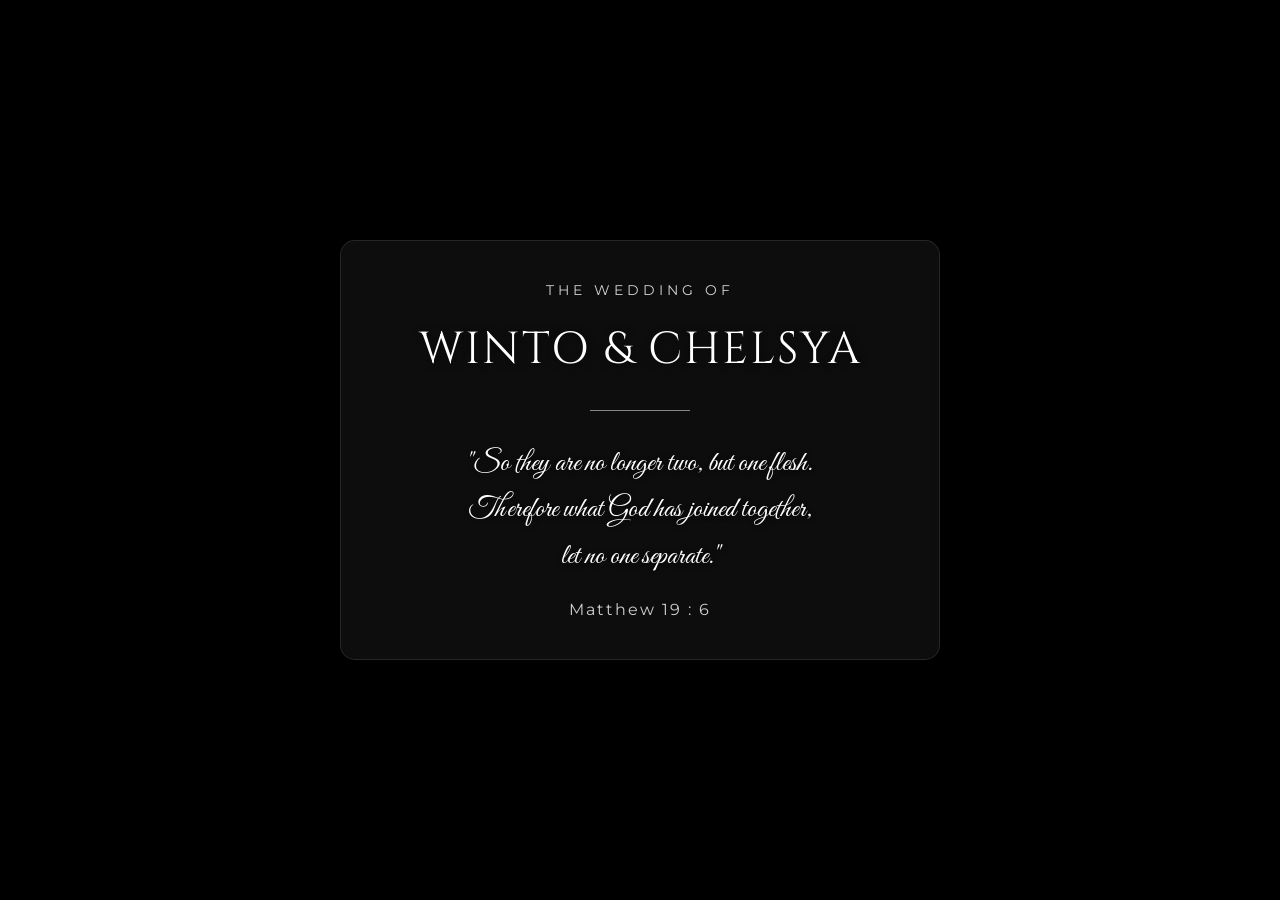
==== index.html @ 6ca6bb44 "Add files via upload" ====
<!DOCTYPE html>
<html lang="id">
<head>
    <meta charset="UTF-8">
    <meta name="viewport" content="width=device-width, initial-scale=1.0">
    <title>The Wedding of Winto & Chelsya</title>
    <!-- Import Font Elegan dari Google Fonts -->
    <link rel="preconnect" href="https://fonts.googleapis.com">
    <link rel="preconnect" href="https://fonts.gstatic.com" crossorigin>
    <link href="https://fonts.googleapis.com/css2?family=Cinzel:wght@400;600&family=Great+Vibes&family=Montserrat:wght@300;400&display=swap" rel="stylesheet">
    <link rel="stylesheet" href="style.css">
</head>
<body>

    <!-- Background Video / Image Animasi -->
    <div class="bg-container">
        <!-- Background HD -->
        <img src="https://images.unsplash.com/photo-1519741497674-611481863552?q=80&w=2000&auto=format&fit=crop" alt="Background HD" class="bg-image">
        <div class="overlay"></div>
    </div>

    <!-- Konten Utama Undangan -->
    <main class="invitation-container">
        <section class="hero">
            <div class="content fade-in-up">
                <p class="subtitle">THE WEDDING OF</p>
                <h1 class="title">WINTO & CHELSYA</h1>
                
                <div class="divider"></div>
                
                <p class="quote">
                    "So they are no longer two, but one flesh. <br>
                    Therefore what God has joined together, <br>
                    let no one separate."
                </p>
                <p class="verse">Matthew 19 : 6</p>
            </div>
        </section>
    </main>

    <script src="script.js"></script>
</body>
</html>
---- style.css ----
/* Reset & Basic Setup */
* {
    margin: 0;
    padding: 0;
    box-sizing: border-box;
}

body, html {
    width: 100%;
    height: 100%;
    overflow-x: hidden;
    background-color: #000;
    font-family: 'Montserrat', sans-serif;
    color: #ffffff;
}

/* Background dengan Efek 3D Ken Burns */
.bg-container {
    position: fixed;
    top: 0;
    left: 0;
    width: 100vw;
    height: 100vh;
    z-index: -1;
    overflow: hidden;
}

.bg-image {
    width: 100%;
    height: 100%;
    object-fit: cover;
    object-position: center;
    animation: kenBurns 20s infinite alternate ease-in-out;
}

.overlay {
    position: absolute;
    top: 0;
    left: 0;
    width: 100%;
    height: 100%;
    background: linear-gradient(to bottom, rgba(0,0,0,0.3) 0%, rgba(0,0,0,0.7) 100%);
}

/* Kontainer Utama - Responsif */
.invitation-container {
    display: flex;
    justify-content: center;
    align-items: center;
    min-height: 100vh;
    padding: 20px;
}

/* Layout Konten */
.hero {
    text-align: center;
    max-width: 600px;
    width: 100%;
    padding: 40px 20px;
    background: rgba(255, 255, 255, 0.05);
    border-radius: 15px;
    backdrop-filter: blur(5px);
    border: 1px solid rgba(255, 255, 255, 0.1);
    box-shadow: 0 10px 30px rgba(0,0,0,0.5);
}

/* Tipografi */
.subtitle {
    font-size: 0.9rem;
    letter-spacing: 4px;
    text-transform: uppercase;
    margin-bottom: 20px;
    opacity: 0.8;
}

.title {
    font-family: 'Cinzel', serif;
    font-size: 2.8rem;
    font-weight: 400;
    letter-spacing: 2px;
    margin-bottom: 30px;
    text-shadow: 2px 2px 8px rgba(0,0,0,0.6);
}

.divider {
    width: 100px;
    height: 1px;
    background-color: rgba(255, 255, 255, 0.5);
    margin: 0 auto 30px auto;
}

.quote {
    font-family: 'Great Vibes', cursive;
    font-size: 1.8rem;
    line-height: 1.6;
    margin-bottom: 20px;
    text-shadow: 1px 1px 5px rgba(0,0,0,0.5);
}

.verse {
    font-size: 1rem;
    letter-spacing: 2px;
    opacity: 0.8;
}

/* Animasi Halus (Smooth Transitions) */
.fade-in-up {
    opacity: 0;
    transform: translateY(40px);
    transition: opacity 1.5s cubic-bezier(0.25, 1, 0.5, 1), transform 1.5s cubic-bezier(0.25, 1, 0.5, 1);
}

.fade-in-up.visible {
    opacity: 1;
    transform: translateY(0);
}

/* Keyframes untuk Efek Kamera 3D */
@keyframes kenBurns {
    0% { transform: scale(1); }
    100% { transform: scale(1.15); }
}

/* Responsif untuk Layar HP */
@media (max-width: 600px) {
    .title { font-size: 2.2rem; }
    .quote { font-size: 1.5rem; }
    .hero {
        padding: 30px 15px;
        background: transparent;
        border: none;
        box-shadow: none;
        backdrop-filter: none;
    }
}
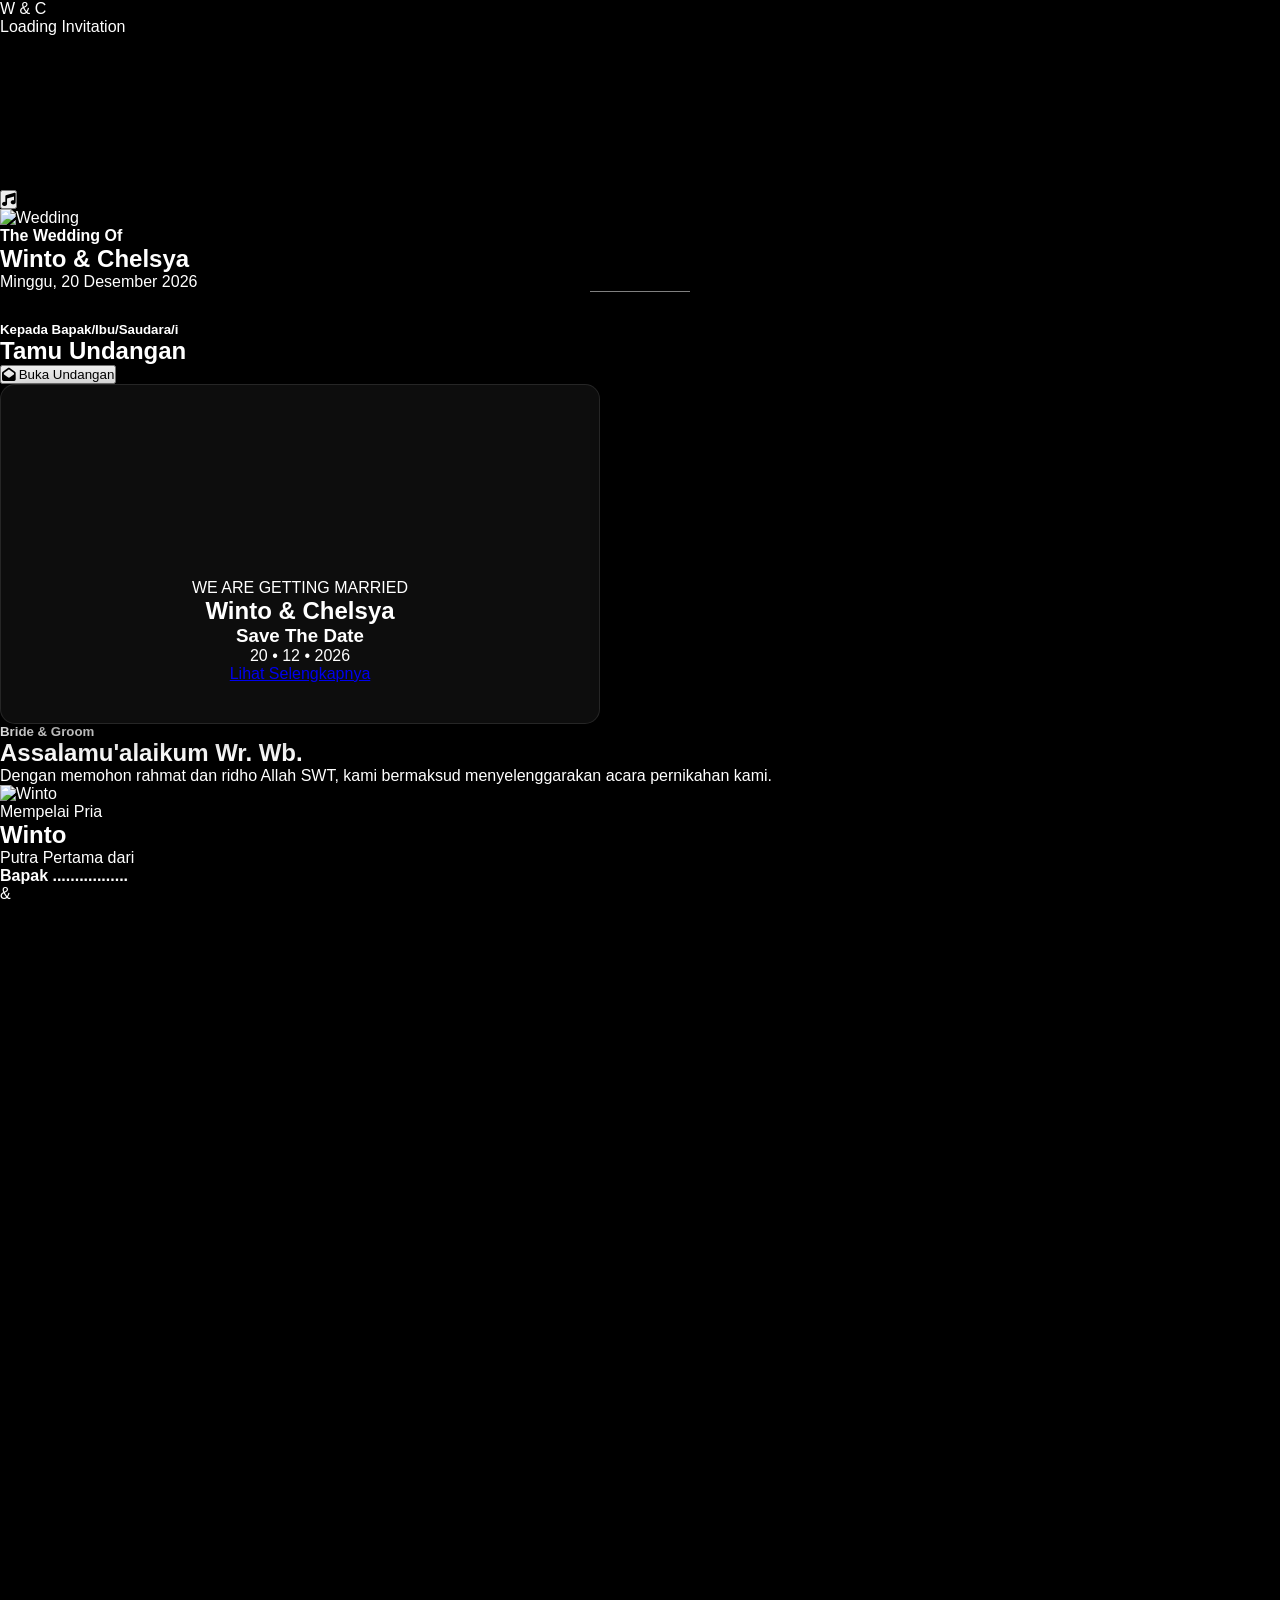
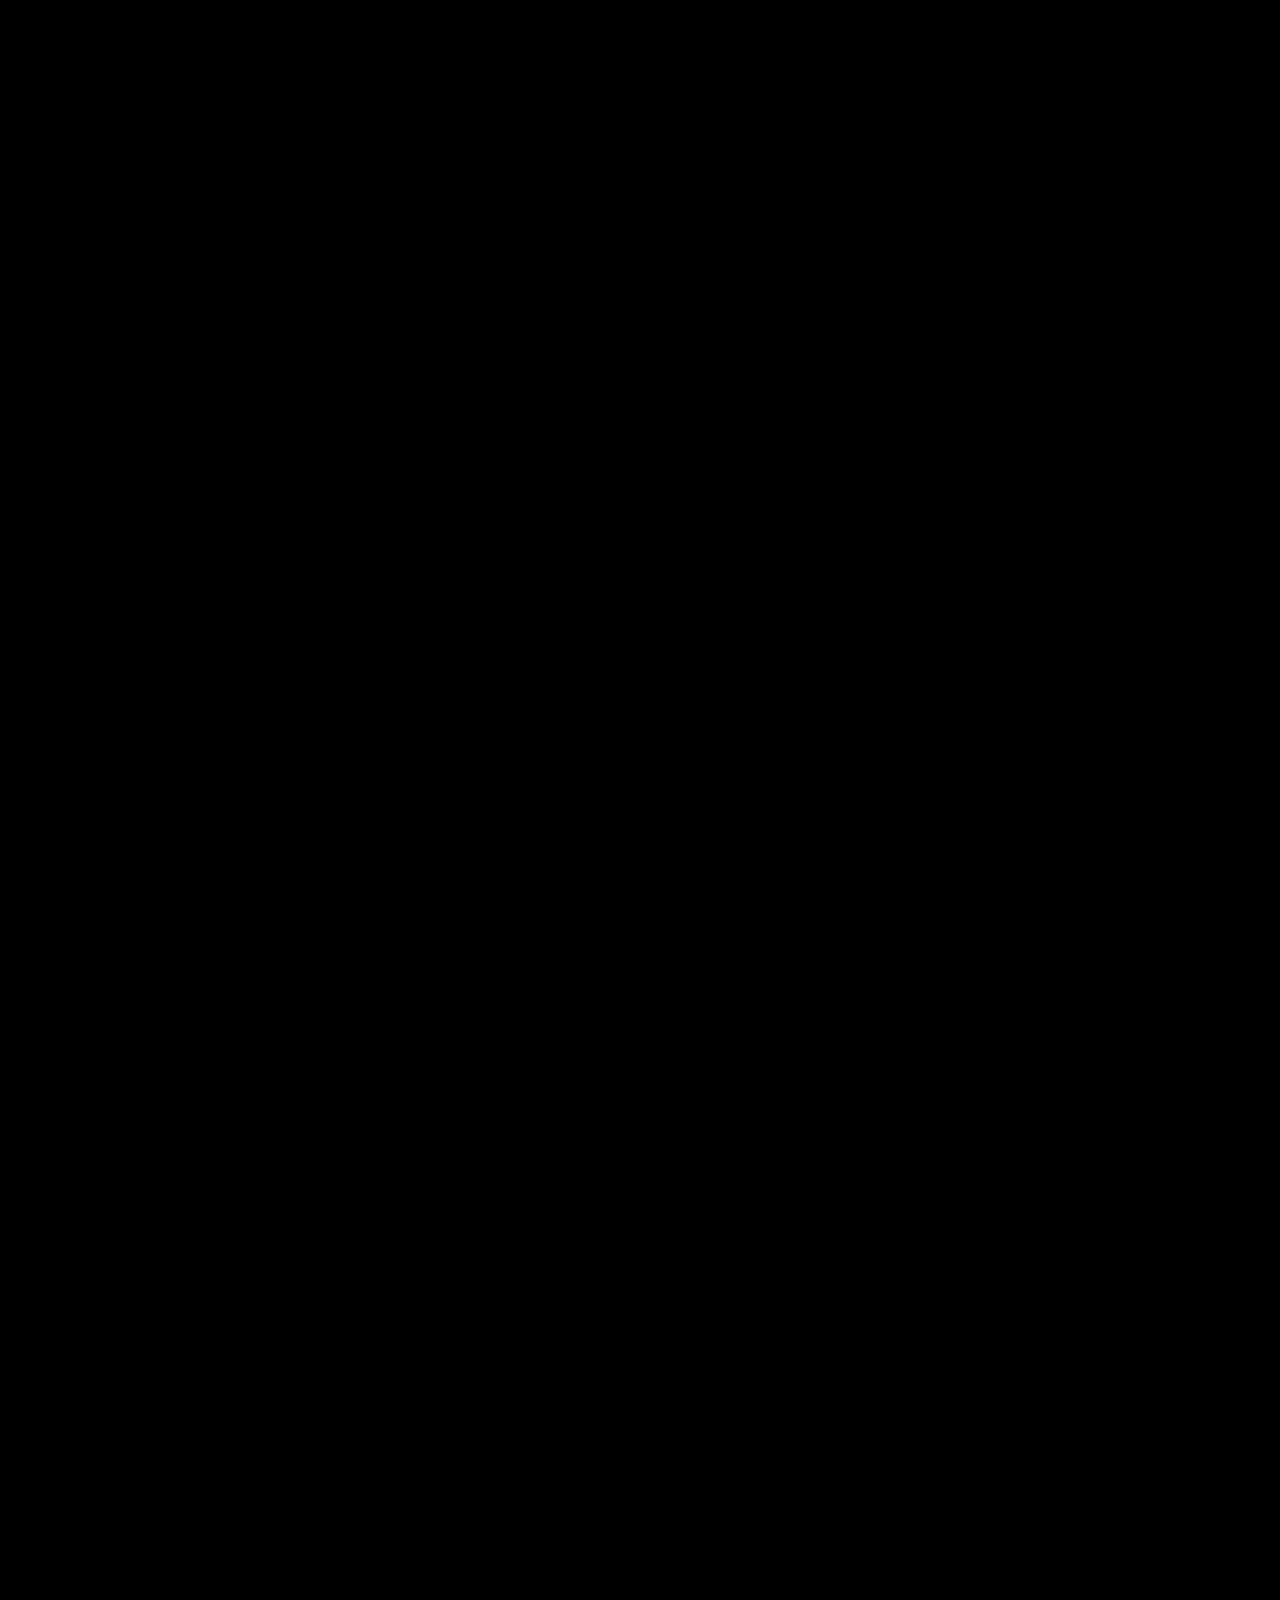
==== commit ec8570c1: "Update index.html" ====
--- a/index.html
+++ b/index.html
@@ -1,43 +1,1528 @@
 <!DOCTYPE html>
 <html lang="id">
+
 <head>
+
+    <!-- =======================================================
+         PREMIUM WEDDING INVITATION
+         Winto & Chelsya
+         Version : 1.0
+    ======================================================== -->
+
     <meta charset="UTF-8">
-    <meta name="viewport" content="width=device-width, initial-scale=1.0">
-    <title>The Wedding of Winto & Chelsya</title>
-    <!-- Import Font Elegan dari Google Fonts -->
-    <link rel="preconnect" href="https://fonts.googleapis.com">
-    <link rel="preconnect" href="https://fonts.gstatic.com" crossorigin>
-    <link href="https://fonts.googleapis.com/css2?family=Cinzel:wght@400;600&family=Great+Vibes&family=Montserrat:wght@300;400&display=swap" rel="stylesheet">
-    <link rel="stylesheet" href="style.css">
+
+    <meta http-equiv="X-UA-Compatible" content="IE=edge">
+
+    <meta name="viewport"
+        content="width=device-width, initial-scale=1.0, maximum-scale=5.0">
+
+    <meta name="theme-color" content="#111111">
+
+    <meta name="description"
+        content="Undangan Pernikahan Winto & Chelsya">
+
+    <meta name="keywords"
+        content="Wedding, Invitation, Winto, Chelsya, Pernikahan">
+
+    <meta property="og:title"
+        content="Wedding Invitation | Winto & Chelsya">
+
+    <meta property="og:description"
+        content="Kami mengundang Anda untuk hadir dalam acara pernikahan kami.">
+
+    <meta property="og:image"
+        content="assets/img/cover.webp">
+
+    <meta property="og:type"
+        content="website">
+
+    <meta property="og:locale"
+        content="id_ID">
+
+    <title>
+        Winto & Chelsya | Wedding Invitation
+    </title>
+
+    <!-- =======================================================
+        FAVICON
+    ======================================================== -->
+
+    <link rel="icon"
+        href="assets/icon/favicon.png">
+
+    <!-- =======================================================
+        GOOGLE FONT
+    ======================================================== -->
+
+    <link rel="preconnect"
+        href="https://fonts.googleapis.com">
+
+    <link rel="preconnect"
+        href="https://fonts.gstatic.com"
+        crossorigin>
+
+    <link href="https://fonts.googleapis.com/css2?family=Cormorant+Garamond:wght@300;400;500;600;700&family=Great+Vibes&family=Poppins:wght@200;300;400;500;600;700;800&display=swap"
+        rel="stylesheet">
+
+    <!-- =======================================================
+        ICON
+    ======================================================== -->
+
+    <link rel="stylesheet"
+        href="https://cdnjs.cloudflare.com/ajax/libs/font-awesome/6.7.1/css/all.min.css">
+
+    <!-- =======================================================
+        SWIPER
+    ======================================================== -->
+
+    <link rel="stylesheet"
+        href="https://cdn.jsdelivr.net/npm/swiper@11/swiper-bundle.min.css"/>
+
+    <!-- =======================================================
+        AOS
+    ======================================================== -->
+
+    <link rel="stylesheet"
+        href="https://unpkg.com/aos@2.3.4/dist/aos.css"/>
+
+    <!-- =======================================================
+        STYLE
+    ======================================================== -->
+
+    <link rel="stylesheet"
+        href="style.css">
+
 </head>
+
 <body>
 
-    <!-- Background Video / Image Animasi -->
-    <div class="bg-container">
-        <!-- Background HD -->
-        <img src="https://images.unsplash.com/photo-1519741497674-611481863552?q=80&w=2000&auto=format&fit=crop" alt="Background HD" class="bg-image">
-        <div class="overlay"></div>
+<!-- =======================================================
+LOADER
+======================================================= -->
+
+<div id="loader">
+
+    <div class="loader-wrapper">
+
+        <div class="loader-logo">
+
+            <span>W</span>
+
+            <span>&</span>
+
+            <span>C</span>
+
+        </div>
+
+        <div class="loader-line"></div>
+
+        <div class="loader-text">
+
+            Loading Invitation
+
+        </div>
+
     </div>
 
-    <!-- Konten Utama Undangan -->
-    <main class="invitation-container">
-        <section class="hero">
-            <div class="content fade-in-up">
-                <p class="subtitle">THE WEDDING OF</p>
-                <h1 class="title">WINTO & CHELSYA</h1>
-                
-                <div class="divider"></div>
-                
-                <p class="quote">
-                    "So they are no longer two, but one flesh. <br>
-                    Therefore what God has joined together, <br>
-                    let no one separate."
+</div>
+
+<!-- =======================================================
+BACKGROUND
+======================================================= -->
+
+<div class="background-wrapper">
+
+    <div class="gradient-one"></div>
+
+    <div class="gradient-two"></div>
+
+    <div class="gradient-three"></div>
+
+    <canvas id="particles"></canvas>
+
+</div>
+
+<!-- =======================================================
+MUSIC
+======================================================= -->
+
+<audio
+id="backgroundMusic"
+loop>
+
+<source
+src="assets/music/music.mp3"
+type="audio/mpeg">
+
+</audio>
+
+<!-- =======================================================
+MUSIC BUTTON
+======================================================= -->
+
+<button
+id="musicButton"
+class="music-button">
+
+<i class="fa-solid fa-music"></i>
+
+</button>
+
+<!-- =======================================================
+SCROLL PROGRESS
+======================================================= -->
+
+<div
+class="scroll-progress">
+
+<div
+class="scroll-progress-bar">
+
+</div>
+
+</div>
+
+<!-- =======================================================
+CURSOR
+======================================================= -->
+
+<div class="cursor-dot"></div>
+
+<div class="cursor-outline"></div>
+
+<!-- =======================================================
+OPENING
+======================================================= -->
+
+<section
+class="opening"
+id="opening">
+
+<div class="opening-overlay"></div>
+
+<div class="opening-background">
+
+<img
+src="assets/img/opening.webp"
+alt="Wedding">
+
+</div>
+
+<div class="opening-content">
+
+<h4>
+
+The Wedding Of
+
+</h4>
+
+<h1>
+
+Winto
+
+<span>&</span>
+
+Chelsya
+
+</h1>
+
+<p>
+
+Minggu,
+20 Desember 2026
+
+</p>
+
+<div
+class="divider"></div>
+
+<h5>
+
+Kepada Bapak/Ibu/Saudara/i
+
+</h5>
+
+<h2
+id="guestName">
+
+Tamu Undangan
+
+</h2>
+
+<button
+id="openInvitation">
+
+<i class="fa-solid fa-envelope-open"></i>
+
+Buka Undangan
+
+</button>
+
+</div>
+
+</section>
+
+<!-- =======================================================
+MAIN
+======================================================= -->
+
+<main id="mainContent">
+
+<!-- HERO -->
+
+<section
+class="hero">
+
+<div class="hero-video">
+
+<video
+autoplay
+muted
+loop
+playsinline>
+
+<source
+src="assets/video/background.mp4"
+type="video/mp4">
+
+</video>
+
+</div>
+
+<div class="hero-overlay"></div>
+
+<div class="hero-content">
+
+<p>
+
+WE ARE GETTING MARRIED
+
+</p>
+
+<h1>
+
+Winto
+
+<span>&</span>
+
+Chelsya
+
+</h1>
+
+<h3>
+
+Save The Date
+
+</h3>
+
+<div
+class="hero-date">
+
+20 • 12 • 2026
+
+</div>
+
+<a
+href="#couple"
+class="hero-button">
+
+Lihat Selengkapnya
+
+</a>
+
+</div>
+
+<div
+class="hero-scroll">
+
+<span></span>
+
+</div>
+
+</section>
+
+<!-- =======================================================
+COUPLE SECTION
+======================================================= -->
+
+<section
+id="couple"
+class="couple">
+
+<div class="section-title">
+
+<h5>
+
+Bride & Groom
+
+</h5>
+
+<h2>
+
+Assalamu'alaikum Wr. Wb.
+
+</h2>
+
+<p>
+
+Dengan memohon rahmat dan ridho Allah SWT,
+kami bermaksud menyelenggarakan
+acara pernikahan kami.
+
+</p>
+
+</div>
+                <div class="couple-wrapper">
+
+                    <!-- Groom -->
+
+                    <article class="person groom">
+
+                        <div class="person-image">
+
+                            <div class="image-border"></div>
+
+                            <img
+                                src="assets/img/groom.webp"
+                                alt="Winto">
+
+                        </div>
+
+                        <div class="person-content">
+
+                            <span class="label">
+
+                                Mempelai Pria
+
+                            </span>
+
+                            <h2>
+
+                                Winto
+
+                            </h2>
+
+                            <p>
+
+                                Putra Pertama dari
+
+                            </p>
+
+                            <h4>
+
+                                Bapak .................
+
+                            </h4>
+
+                            <span>&</span>
+
+                            <h4>
+
+                                Ibu .................
+
+                            </h4>
+
+                            <div class="social">
+
+                                <a href="#"><i class="fab fa-instagram"></i></a>
+
+                                <a href="#"><i class="fab fa-facebook-f"></i></a>
+
+                            </div>
+
+                        </div>
+
+                    </article>
+
+                    <div class="heart-divider">
+
+                        ❤
+
+                    </div>
+
+                    <!-- Bride -->
+
+                    <article class="person bride">
+
+                        <div class="person-image">
+
+                            <div class="image-border"></div>
+
+                            <img
+                                src="assets/img/bride.webp"
+                                alt="Chelsya">
+
+                        </div>
+
+                        <div class="person-content">
+
+                            <span class="label">
+
+                                Mempelai Wanita
+
+                            </span>
+
+                            <h2>
+
+                                Chelsya
+
+                            </h2>
+
+                            <p>
+
+                                Putri Pertama dari
+
+                            </p>
+
+                            <h4>
+
+                                Bapak .................
+
+                            </h4>
+
+                            <span>&</span>
+
+                            <h4>
+
+                                Ibu .................
+
+                            </h4>
+
+                            <div class="social">
+
+                                <a href="#"><i class="fab fa-instagram"></i></a>
+
+                                <a href="#"><i class="fab fa-facebook-f"></i></a>
+
+                            </div>
+
+                        </div>
+
+                    </article>
+
+                </div>
+
+            </section>
+
+            <!-- ==========================================
+                 QUOTE
+            =========================================== -->
+
+            <section
+                class="quote">
+
+                <div class="quote-background">
+
+                    <img
+                        src="assets/img/quote.webp"
+                        alt="Quote">
+
+                </div>
+
+                <div class="quote-overlay"></div>
+
+                <div class="quote-content">
+
+                    <i class="fa-solid fa-quote-left"></i>
+
+                    <p>
+
+                        "Dan di antara tanda-tanda kebesaran-Nya ialah Dia
+                        menciptakan pasangan-pasangan untukmu dari jenismu
+                        sendiri agar kamu cenderung dan merasa tenteram
+                        kepadanya, dan Dia menjadikan di antaramu rasa kasih
+                        dan sayang."
+
+                    </p>
+
+                    <h4>
+
+                        QS. Ar-Rum : 21
+
+                    </h4>
+
+                </div>
+
+            </section>
+
+            <!-- ==========================================
+                 VIDEO STORY
+            =========================================== -->
+
+            <section
+                class="video-story"
+                id="storyVideo">
+
+                <div class="section-title">
+
+                    <h5>
+
+                        Our Journey
+
+                    </h5>
+
+                    <h2>
+
+                        Video Story
+
+                    </h2>
+
+                </div>
+
+                <div class="video-wrapper">
+
+                    <video
+                        controls
+                        preload="metadata"
+                        playsinline
+                        poster="assets/img/video-cover.webp">
+
+                        <source
+                            src="assets/video/story.mp4"
+                            type="video/mp4">
+
+                    </video>
+
+                </div>
+
+            </section>
+
+            <!-- ==========================================
+                 GALLERY
+            =========================================== -->
+
+            <section
+                class="gallery"
+                id="gallery">
+
+                <div class="section-title">
+
+                    <h5>
+
+                        Gallery
+
+                    </h5>
+
+                    <h2>
+
+                        Our Moments
+
+                    </h2>
+
+                </div>
+
+                <div class="gallery-grid">
+
+                    <figure class="gallery-item large">
+
+                        <img
+                            src="assets/img/gallery/gallery1.webp"
+                            alt="Gallery">
+
+                    </figure>
+
+                    <figure class="gallery-item">
+
+                        <img
+                            src="assets/img/gallery/gallery2.webp"
+                            alt="Gallery">
+
+                    </figure>
+
+                    <figure class="gallery-item">
+
+                        <img
+                            src="assets/img/gallery/gallery3.webp"
+                            alt="Gallery">
+
+                    </figure>
+
+                    <figure class="gallery-item tall">
+
+                        <img
+                            src="assets/img/gallery/gallery4.webp"
+                            alt="Gallery">
+
+                    </figure>
+
+                    <figure class="gallery-item">
+
+                        <img
+                            src="assets/img/gallery/gallery5.webp"
+                            alt="Gallery">
+
+                    </figure>
+
+                    <figure class="gallery-item wide">
+
+                        <img
+                            src="assets/img/gallery/gallery6.webp"
+                            alt="Gallery">
+
+                    </figure>
+
+                </div>
+
+            </section>
+
+            <!-- ==========================================
+                 LOVE STORY
+            =========================================== -->
+
+            <section
+                id="loveStory"
+                class="love-story">
+
+                <div class="section-title">
+
+                    <h5>
+
+                        Love Story
+
+                    </h5>
+
+                    <h2>
+
+                        Our Journey Begins
+
+                    </h2>
+
+                </div>
+
+                <div class="timeline">
+
+                    <!-- Timeline 1 -->
+
+                    <div class="timeline-item">
+
+                        <div class="timeline-image">
+
+                            <img
+                                src="assets/img/story/story1.webp"
+                                alt="First Meet">
+
+                        </div>
+
+                        <div class="timeline-content">
+
+                            <span>
+
+                                2021
+
+                            </span>
+
+                            <h3>
+
+                                Pertama Bertemu
+
+                            </h3>
+
+                            <p>
+
+                                Cerita pertemuan pertama kalian ditulis di sini.
+                                Nanti bisa diganti sesuai kisah asli Winto dan
+                                Chelsya.
+
+                            </p>
+
+                        </div>
+
+                    </div>
+
+                    <!-- Timeline 2 -->
+
+                    <div class="timeline-item reverse">
+
+                        <div class="timeline-image">
+
+                            <img
+                                src="assets/img/story/story2.webp"
+                                alt="Relationship">
+
+                        </div>
+
+                        <div class="timeline-content">
+
+                            <span>
+
+                                2023
+
+                            </span>
+
+                            <h3>
+
+                                Menjalin Hubungan
+
+                            </h3>
+
+                            <p>
+
+                                Ceritakan perjalanan cinta hingga akhirnya
+                                memutuskan melangkah ke jenjang yang lebih serius.
+
+                            </p>
+
+                        </div>
+
+                    </div>
+                                        <!-- Timeline 3 -->
+
+                    <div class="timeline-item">
+
+                        <div class="timeline-image">
+
+                            <img
+                                src="assets/img/story/story3.webp"
+                                alt="Engagement">
+
+                        </div>
+
+                        <div class="timeline-content">
+
+                            <span>
+
+                                2025
+
+                            </span>
+
+                            <h3>
+
+                                Lamaran
+
+                            </h3>
+
+                            <p>
+
+                                Dengan penuh rasa syukur kami memutuskan untuk
+                                melangkah ke jenjang yang lebih serius melalui
+                                acara lamaran yang dihadiri keluarga besar dari
+                                kedua belah pihak.
+
+                            </p>
+
+                        </div>
+
+                    </div>
+
+                    <!-- Timeline 4 -->
+
+                    <div class="timeline-item reverse">
+
+                        <div class="timeline-image">
+
+                            <img
+                                src="assets/img/story/story4.webp"
+                                alt="Wedding">
+
+                        </div>
+
+                        <div class="timeline-content">
+
+                            <span>
+
+                                2026
+
+                            </span>
+
+                            <h3>
+
+                                Hari Bahagia
+
+                            </h3>
+
+                            <p>
+
+                                Dengan memohon ridho Tuhan Yang Maha Esa,
+                                kami mengundang keluarga, sahabat, dan kerabat
+                                untuk menjadi bagian dari hari paling indah
+                                dalam perjalanan hidup kami.
+
+                            </p>
+
+                        </div>
+
+                    </div>
+
+                </div>
+
+            </section>
+
+            <!-- ==========================================
+                 EVENT
+            =========================================== -->
+
+            <section
+                class="event"
+                id="event">
+
+                <div class="section-title">
+
+                    <h5>
+
+                        Wedding Event
+
+                    </h5>
+
+                    <h2>
+
+                        Save The Date
+
+                    </h2>
+
+                </div>
+
+                <div class="event-wrapper">
+
+                    <!-- Akad -->
+
+                    <article class="event-card">
+
+                        <div class="event-icon">
+
+                            <i class="fa-solid fa-ring"></i>
+
+                        </div>
+
+                        <h3>
+
+                            Akad Nikah
+
+                        </h3>
+
+                        <ul>
+
+                            <li>
+
+                                <i class="fa-solid fa-calendar"></i>
+
+                                Minggu, 20 Desember 2026
+
+                            </li>
+
+                            <li>
+
+                                <i class="fa-solid fa-clock"></i>
+
+                                09.00 WIB
+
+                            </li>
+
+                            <li>
+
+                                <i class="fa-solid fa-location-dot"></i>
+
+                                Gereja / Lokasi Akad
+
+                            </li>
+
+                        </ul>
+
+                    </article>
+
+                    <!-- Resepsi -->
+
+                    <article class="event-card">
+
+                        <div class="event-icon">
+
+                            <i class="fa-solid fa-champagne-glasses"></i>
+
+                        </div>
+
+                        <h3>
+
+                            Resepsi
+
+                        </h3>
+
+                        <ul>
+
+                            <li>
+
+                                <i class="fa-solid fa-calendar"></i>
+
+                                Minggu, 20 Desember 2026
+
+                            </li>
+
+                            <li>
+
+                                <i class="fa-solid fa-clock"></i>
+
+                                18.30 WIB
+
+                            </li>
+
+                            <li>
+
+                                <i class="fa-solid fa-location-dot"></i>
+
+                                Ballroom / Gedung Resepsi
+
+                            </li>
+
+                        </ul>
+
+                    </article>
+
+                </div>
+
+            </section>
+
+            <!-- ==========================================
+                 COUNTDOWN
+            =========================================== -->
+
+            <section
+                class="countdown"
+                id="countdown">
+
+                <div class="countdown-overlay"></div>
+
+                <div class="section-title">
+
+                    <h5>
+
+                        Countdown
+
+                    </h5>
+
+                    <h2>
+
+                        Counting The Days
+
+                    </h2>
+
+                </div>
+
+                <div class="countdown-wrapper">
+
+                    <div class="count-box">
+
+                        <span id="days">
+
+                            00
+
+                        </span>
+
+                        <small>
+
+                            Hari
+
+                        </small>
+
+                    </div>
+
+                    <div class="count-box">
+
+                        <span id="hours">
+
+                            00
+
+                        </span>
+
+                        <small>
+
+                            Jam
+
+                        </small>
+
+                    </div>
+
+                    <div class="count-box">
+
+                        <span id="minutes">
+
+                            00
+
+                        </span>
+
+                        <small>
+
+                            Menit
+
+                        </small>
+
+                    </div>
+
+                    <div class="count-box">
+
+                        <span id="seconds">
+
+                            00
+
+                        </span>
+
+                        <small>
+
+                            Detik
+
+                        </small>
+
+                    </div>
+
+                </div>
+
+            </section>
+
+            <!-- ==========================================
+                 LOCATION
+            =========================================== -->
+
+            <section
+                class="location"
+                id="location">
+
+                <div class="section-title">
+
+                    <h5>
+
+                        Location
+
+                    </h5>
+
+                    <h2>
+
+                        Wedding Venue
+
+                    </h2>
+
+                </div>
+
+                <div class="location-wrapper">
+
+                    <div class="location-card">
+
+                        <h3>
+
+                            Lokasi Acara
+
+                        </h3>
+
+                        <p>
+
+                            Silakan ganti alamat ini dengan lokasi sebenarnya.
+
+                        </p>
+
+                        <p>
+
+                            Jl. ............................................
+
+                        </p>
+
+                        <a
+                            href="#"
+                            class="map-button">
+
+                            <i class="fa-solid fa-map-location-dot"></i>
+
+                            Buka Google Maps
+
+                        </a>
+
+                    </div>
+
+                    <div class="map-wrapper">
+
+                        <iframe
+                            src="https://www.google.com/maps/embed?pb="
+                            loading="lazy"
+                            allowfullscreen
+                            referrerpolicy="no-referrer-when-downgrade">
+
+                        </iframe>
+
+                    </div>
+
+                </div>
+
+            </section>
+                        <!-- ==========================================
+                 RSVP
+            =========================================== -->
+
+            <section
+                class="rsvp"
+                id="rsvp">
+
+                <div class="section-title">
+
+                    <h5>
+
+                        RSVP
+
+                    </h5>
+
+                    <h2>
+
+                        Konfirmasi Kehadiran
+
+                    </h2>
+
+                    <p>
+
+                        Mohon konfirmasi kehadiran Anda agar kami dapat
+                        mempersiapkan acara dengan sebaik-baiknya.
+
+                    </p>
+
+                </div>
+
+                <form
+                    id="rsvpForm"
+                    class="rsvp-form">
+
+                    <div class="form-group">
+
+                        <input
+                            type="text"
+                            id="name"
+                            placeholder="Nama Lengkap"
+                            required>
+
+                    </div>
+
+                    <div class="form-group">
+
+                        <select
+                            id="attendance">
+
+                            <option value="">
+
+                                Konfirmasi Kehadiran
+
+                            </option>
+
+                            <option value="hadir">
+
+                                Hadir
+
+                            </option>
+
+                            <option value="tidak">
+
+                                Tidak Hadir
+
+                            </option>
+
+                        </select>
+
+                    </div>
+
+                    <div class="form-group">
+
+                        <input
+                            type="number"
+                            id="guest"
+                            placeholder="Jumlah Tamu">
+
+                    </div>
+
+                    <div class="form-group">
+
+                        <textarea
+                            id="message"
+                            rows="5"
+                            placeholder="Ucapan & Doa"></textarea>
+
+                    </div>
+
+                    <button
+                        type="submit"
+                        class="submit-button">
+
+                        Kirim RSVP
+
+                    </button>
+
+                </form>
+
+            </section>
+
+            <!-- ==========================================
+                 WEDDING GIFT
+            =========================================== -->
+
+            <section
+                class="gift"
+                id="gift">
+
+                <div class="section-title">
+
+                    <h5>
+
+                        Wedding Gift
+
+                    </h5>
+
+                    <h2>
+
+                        Tanda Kasih
+
+                    </h2>
+
+                </div>
+
+                <div class="gift-wrapper">
+
+                    <div class="gift-card">
+
+                        <i class="fa-solid fa-building-columns"></i>
+
+                        <h3>
+
+                            Bank BCA
+
+                        </h3>
+
+                        <h4>
+
+                            1234567890
+
+                        </h4>
+
+                        <p>
+
+                            a.n Winto
+
+                        </p>
+
+                        <button
+                            class="copy-button"
+                            data-copy="1234567890">
+
+                            Salin Nomor Rekening
+
+                        </button>
+
+                    </div>
+
+                    <div class="gift-card">
+
+                        <i class="fa-solid fa-building-columns"></i>
+
+                        <h3>
+
+                            Bank Mandiri
+
+                        </h3>
+
+                        <h4>
+
+                            9876543210
+
+                        </h4>
+
+                        <p>
+
+                            a.n Chelsya
+
+                        </p>
+
+                        <button
+                            class="copy-button"
+                            data-copy="9876543210">
+
+                            Salin Nomor Rekening
+
+                        </button>
+
+                    </div>
+
+                </div>
+
+            </section>
+
+            <!-- ==========================================
+                 WISHES
+            =========================================== -->
+
+            <section
+                class="wishes"
+                id="wishes">
+
+                <div class="section-title">
+
+                    <h5>
+
+                        Best Wishes
+
+                    </h5>
+
+                    <h2>
+
+                        Ucapan & Doa
+
+                    </h2>
+
+                </div>
+
+                <div
+                    id="wishContainer"
+                    class="wish-container">
+
+                </div>
+
+            </section>
+
+        </main>
+
+        <!-- ==========================================
+             FLOATING MENU
+        =========================================== -->
+
+        <nav
+            class="floating-menu">
+
+            <a href="#opening">
+
+                <i class="fa-solid fa-house"></i>
+
+            </a>
+
+            <a href="#couple">
+
+                <i class="fa-solid fa-heart"></i>
+
+            </a>
+
+            <a href="#gallery">
+
+                <i class="fa-solid fa-image"></i>
+
+            </a>
+
+            <a href="#event">
+
+                <i class="fa-solid fa-calendar"></i>
+
+            </a>
+
+            <a href="#location">
+
+                <i class="fa-solid fa-location-dot"></i>
+
+            </a>
+
+        </nav>
+
+        <!-- ==========================================
+             LIGHTBOX
+        =========================================== -->
+
+        <div
+            id="lightbox"
+            class="lightbox">
+
+            <span
+                id="closeLightbox">
+
+                &times;
+
+            </span>
+
+            <img
+                id="lightboxImage"
+                src=""
+                alt="Gallery">
+
+        </div>
+
+        <!-- ==========================================
+             FOOTER
+        =========================================== -->
+
+        <footer>
+
+            <div class="footer-content">
+
+                <h2>
+
+                    Winto
+
+                    <span>&</span>
+
+                    Chelsya
+
+                </h2>
+
+                <p>
+
+                    Terima kasih atas doa, kasih,
+                    dan kehadiran Anda pada hari
+                    bahagia kami.
+
                 </p>
-                <p class="verse">Matthew 19 : 6</p>
+
+                <div class="footer-divider"></div>
+
+                <p>
+
+                    Made With ❤️
+
+                </p>
+
+                <small>
+
+                    © 2026 Winto & Chelsya
+
+                </small>
+
             </div>
-        </section>
-    </main>
-
-    <script src="script.js"></script>
+
+        </footer>
+
+        <!-- ==========================================
+             GSAP
+        =========================================== -->
+
+        <script
+            src="https://cdnjs.cloudflare.com/ajax/libs/gsap/3.13.0/gsap.min.js">
+        </script>
+
+        <script
+            src="https://cdnjs.cloudflare.com/ajax/libs/gsap/3.13.0/ScrollTrigger.min.js">
+        </script>
+
+        <!-- ==========================================
+             THREE JS
+        =========================================== -->
+
+        <script
+            src="https://cdnjs.cloudflare.com/ajax/libs/three.js/r128/three.min.js">
+        </script>
+
+        <!-- ==========================================
+             LENIS
+        =========================================== -->
+
+        <script
+            src="https://unpkg.com/@studio-freight/lenis@1.0.42/bundled/lenis.min.js">
+        </script>
+
+        <!-- ==========================================
+             SWIPER
+        =========================================== -->
+
+        <script
+            src="https://cdn.jsdelivr.net/npm/swiper@11/swiper-bundle.min.js">
+        </script>
+
+        <!-- ==========================================
+             AOS
+        =========================================== -->
+
+        <script
+            src="https://unpkg.com/aos@2.3.4/dist/aos.js">
+        </script>
+
+        <!-- ==========================================
+             JAVASCRIPT
+        =========================================== -->
+
+        <script src="script.js"></script>
+
 </body>
-</html>+
+</html>
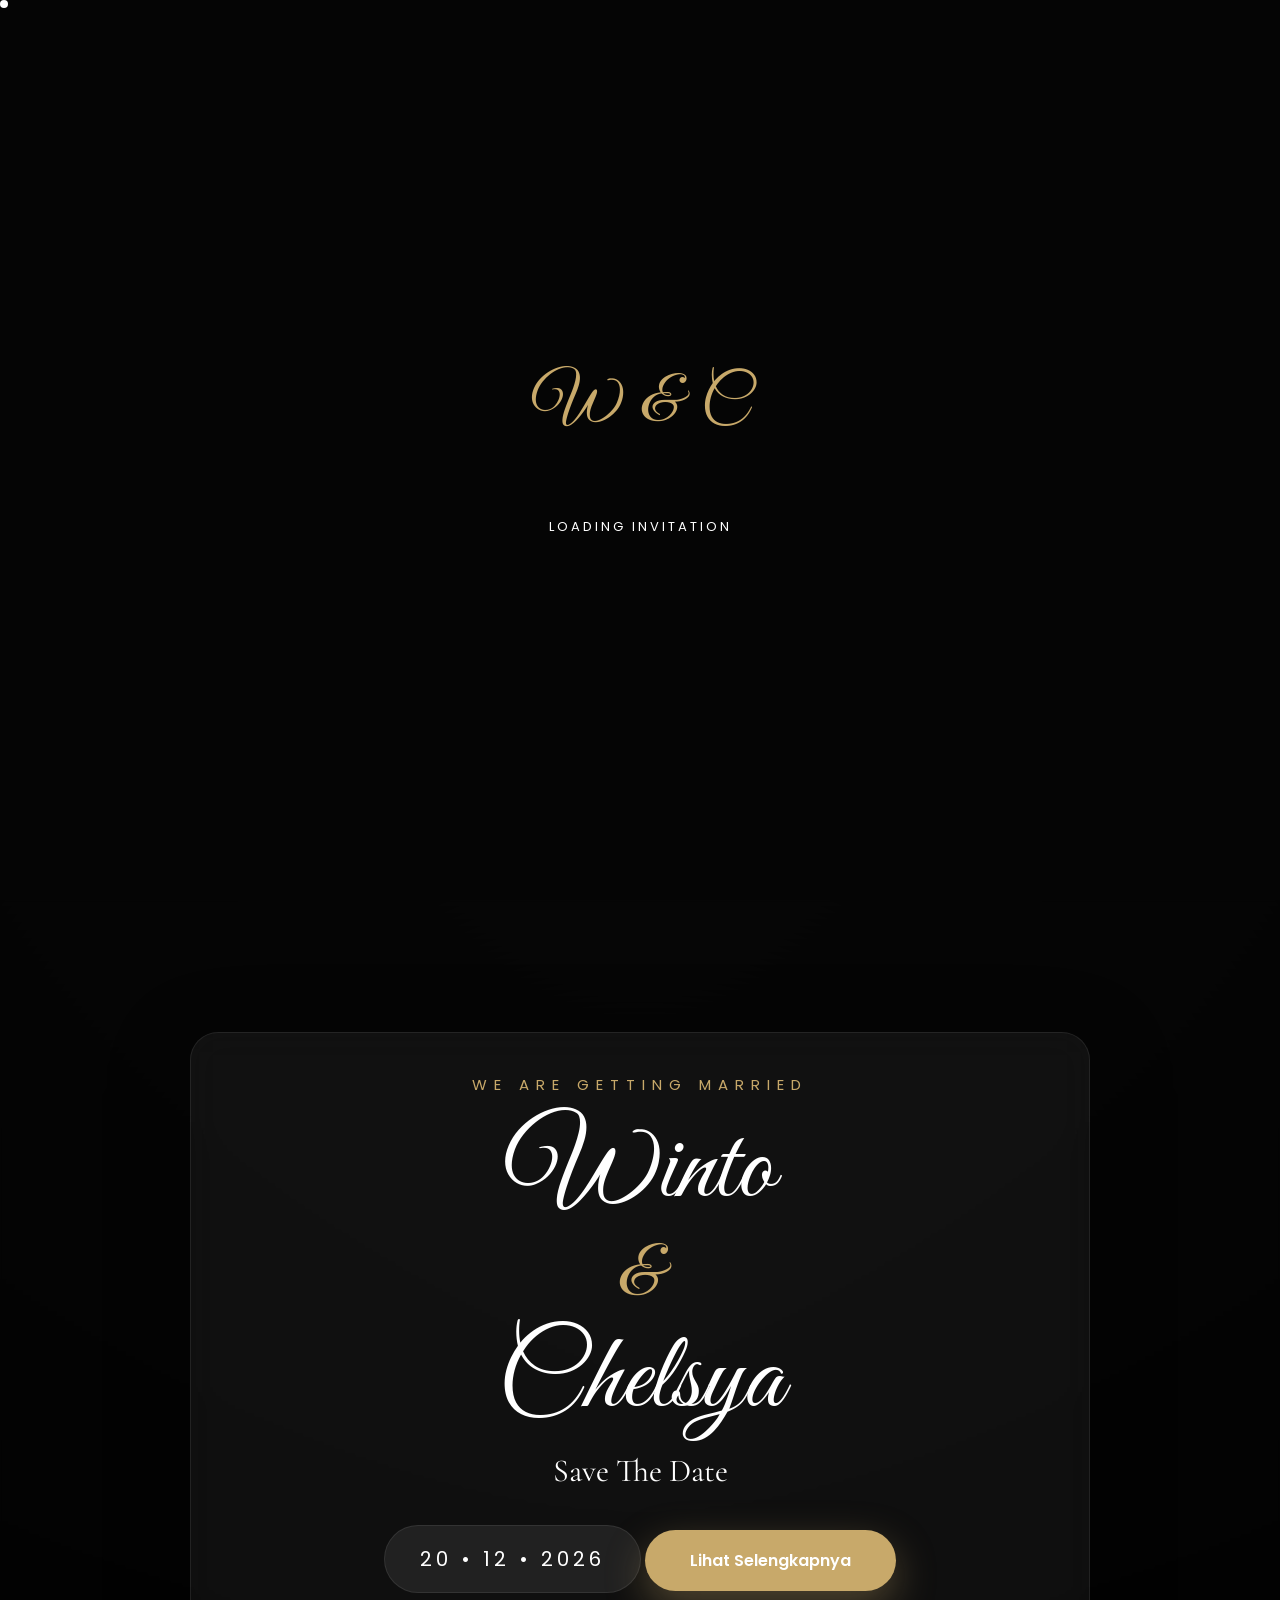
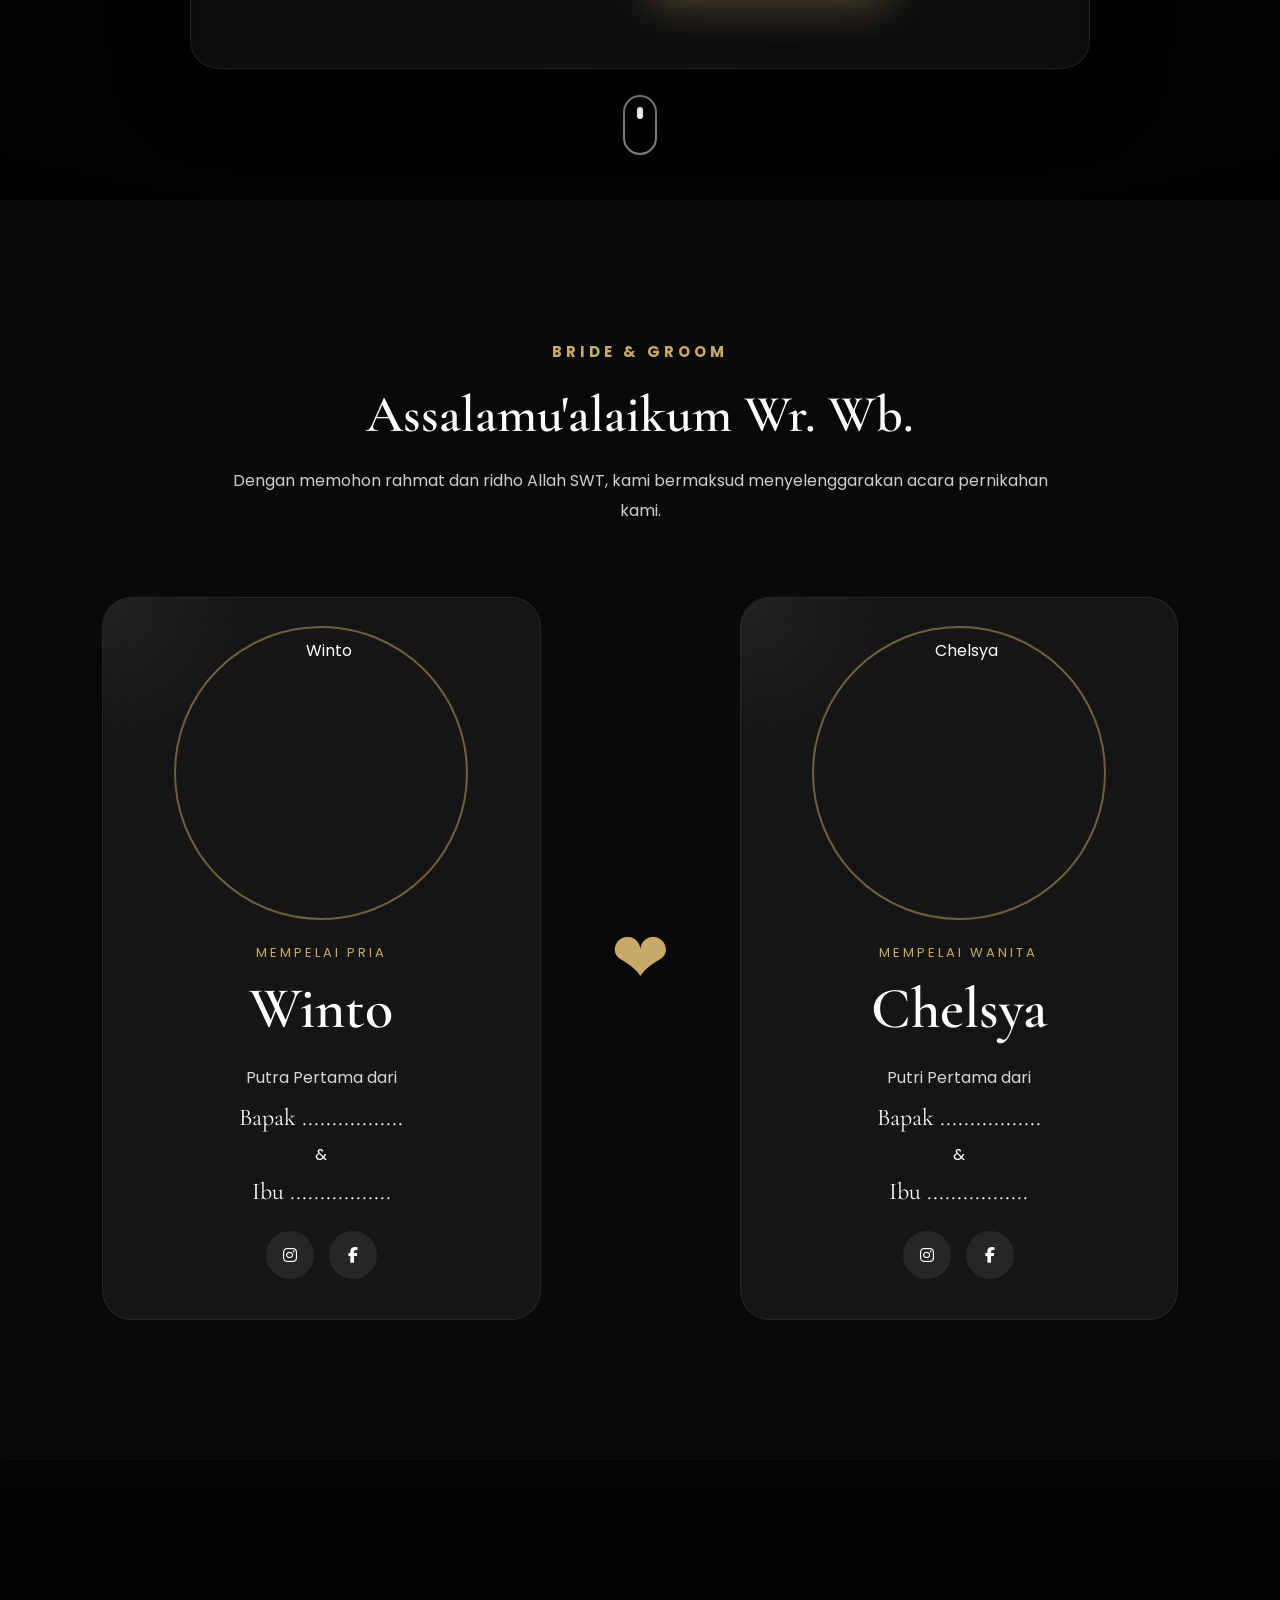
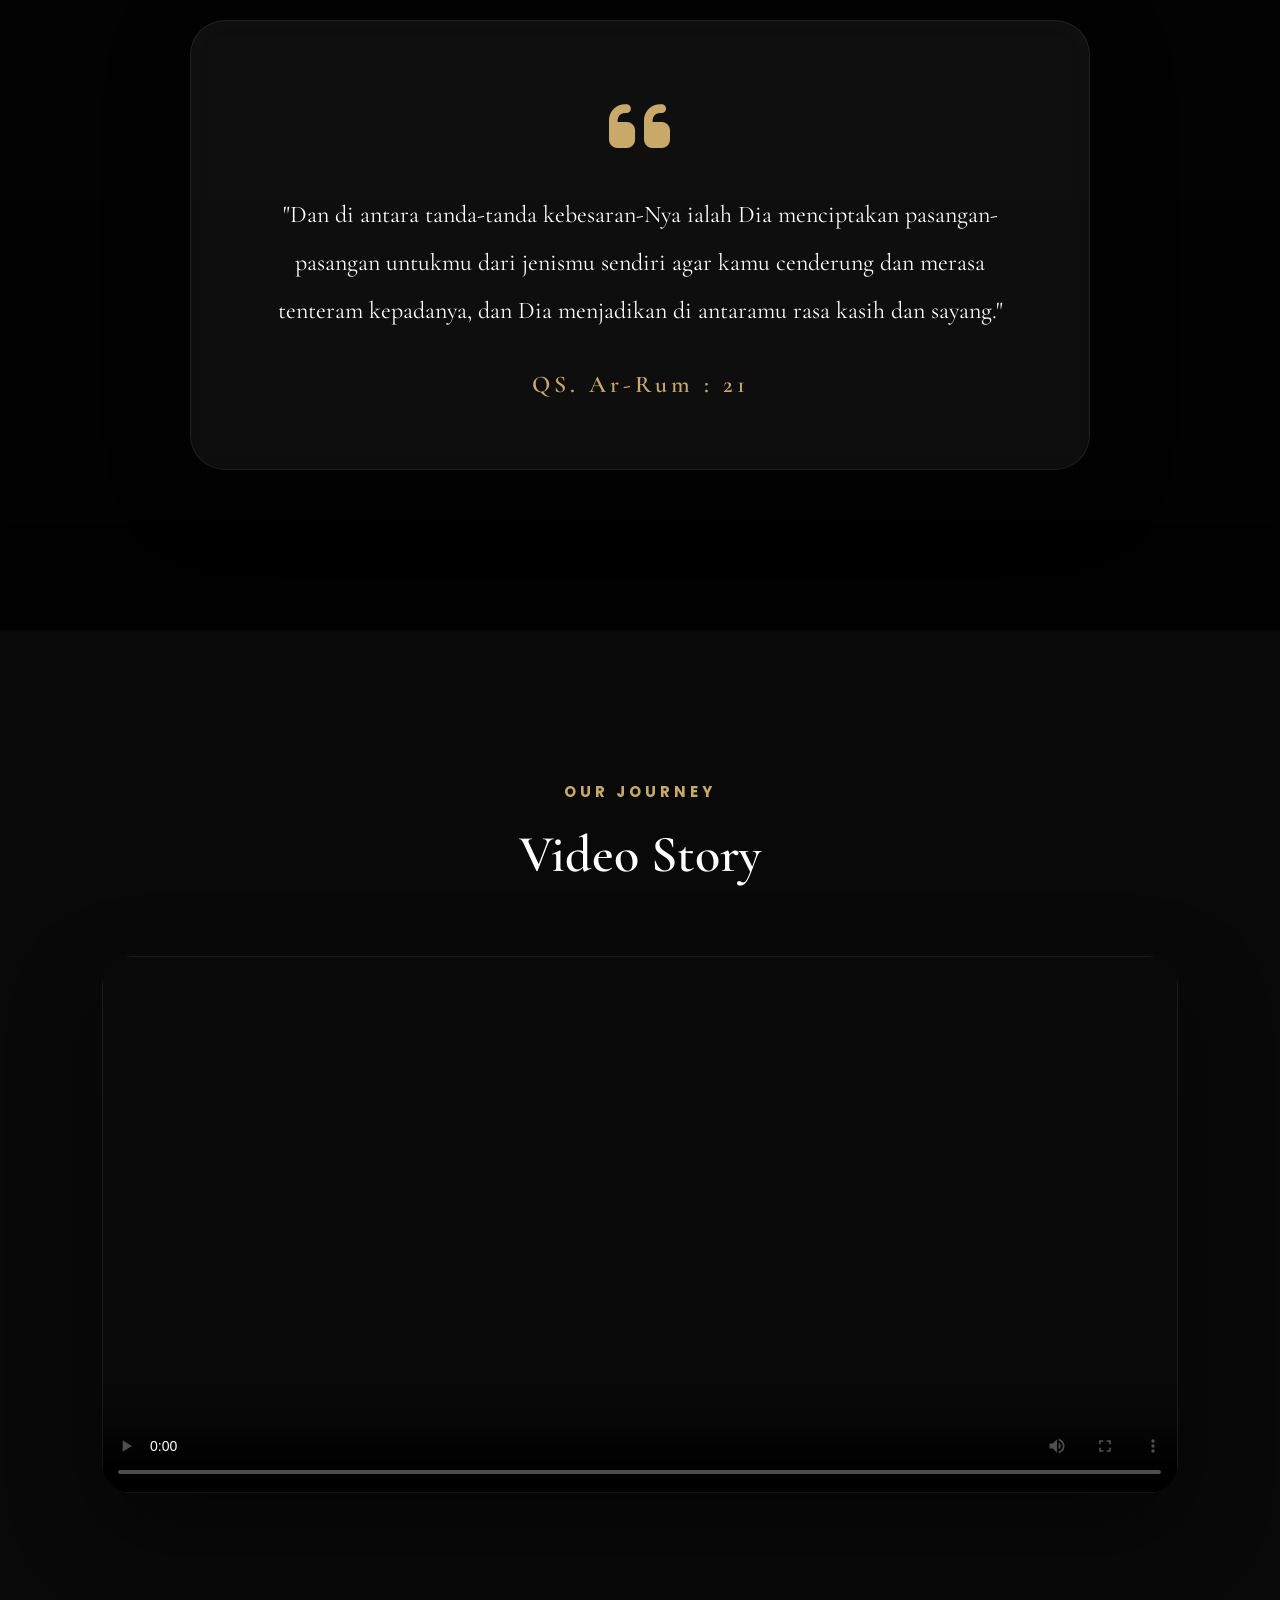
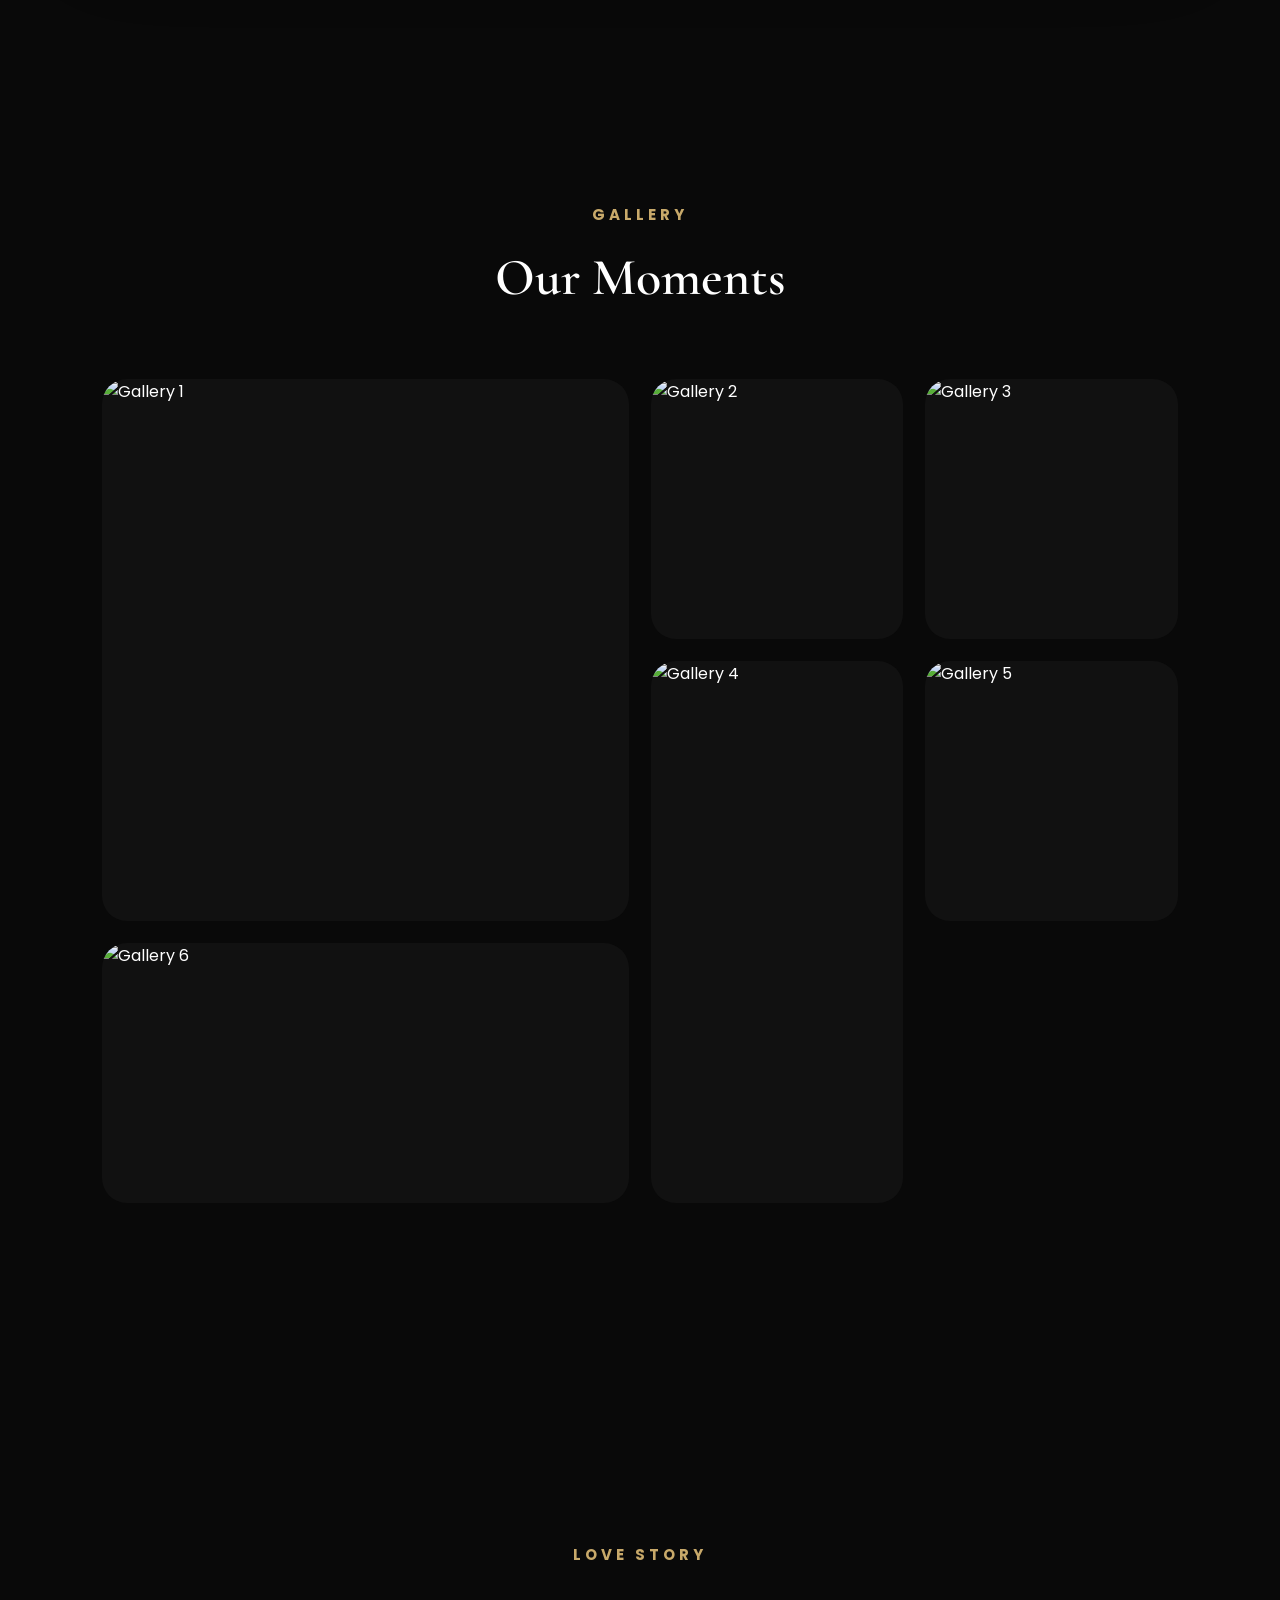
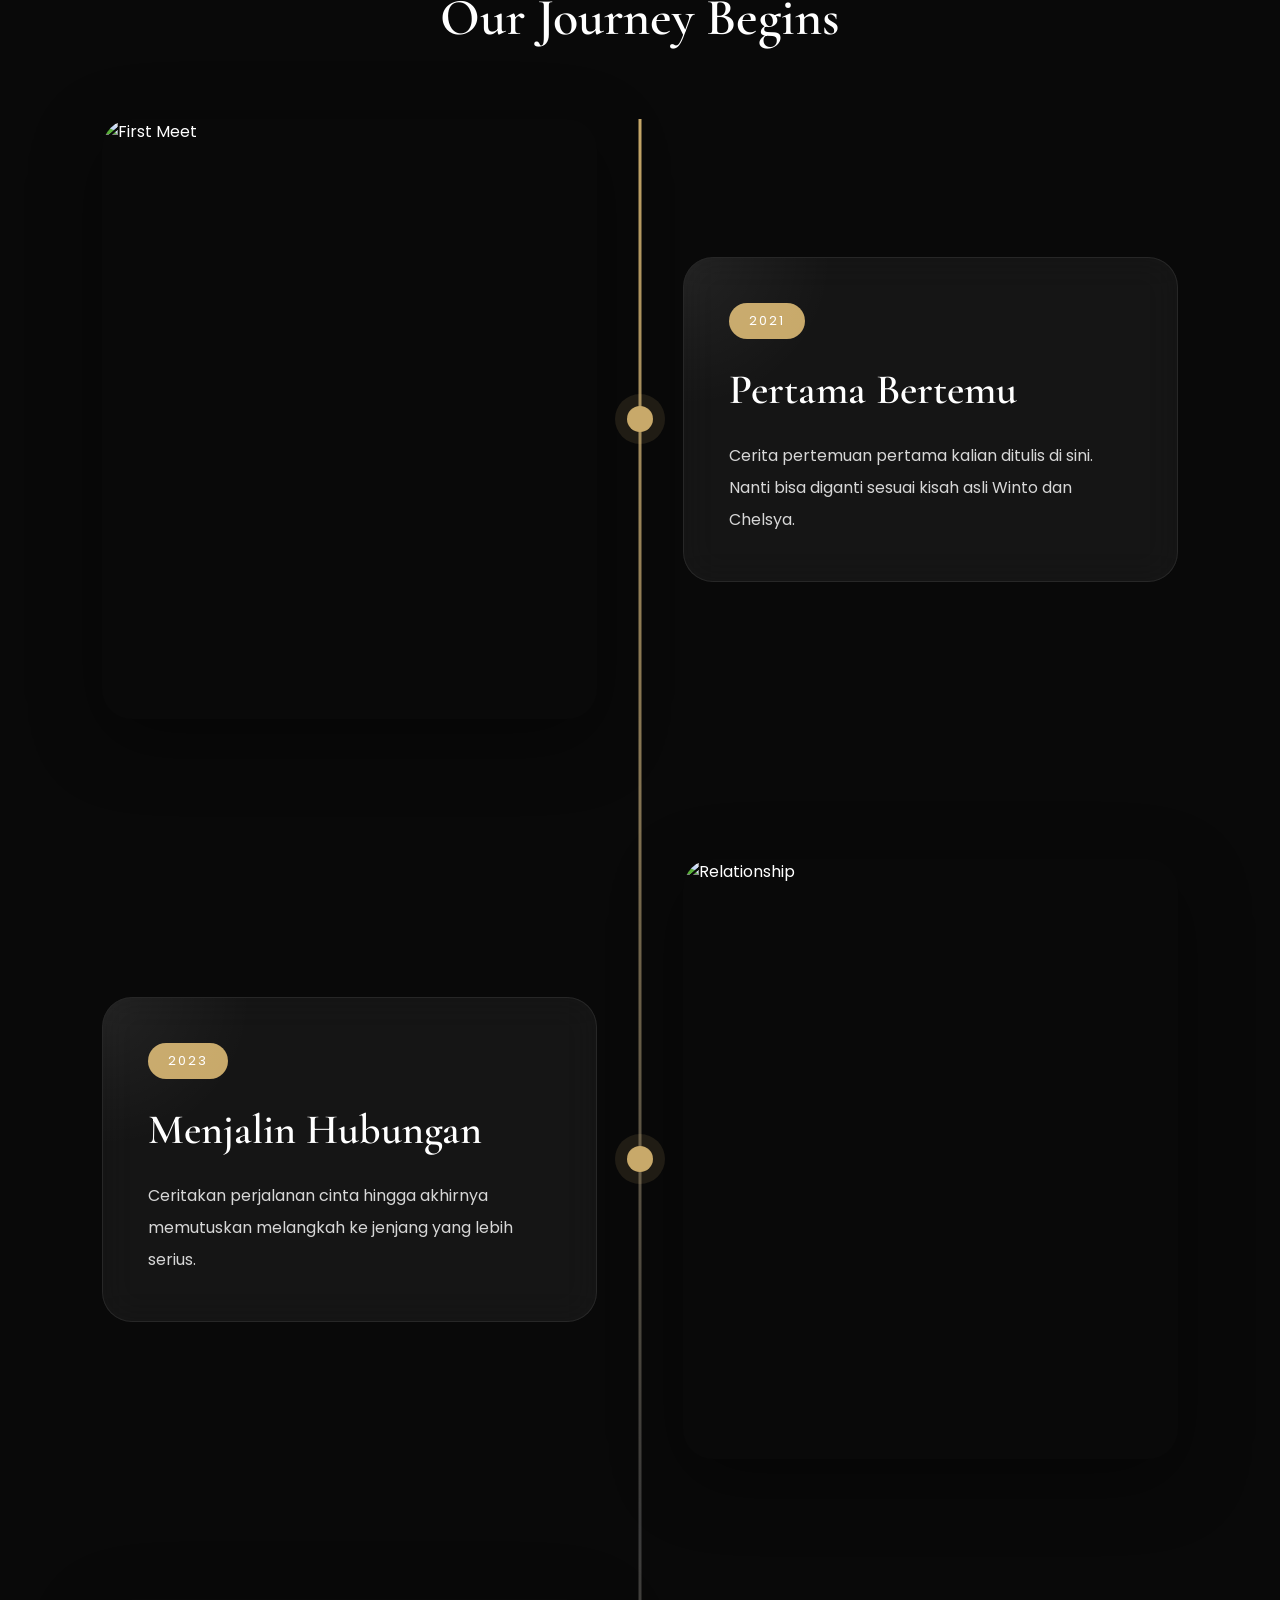
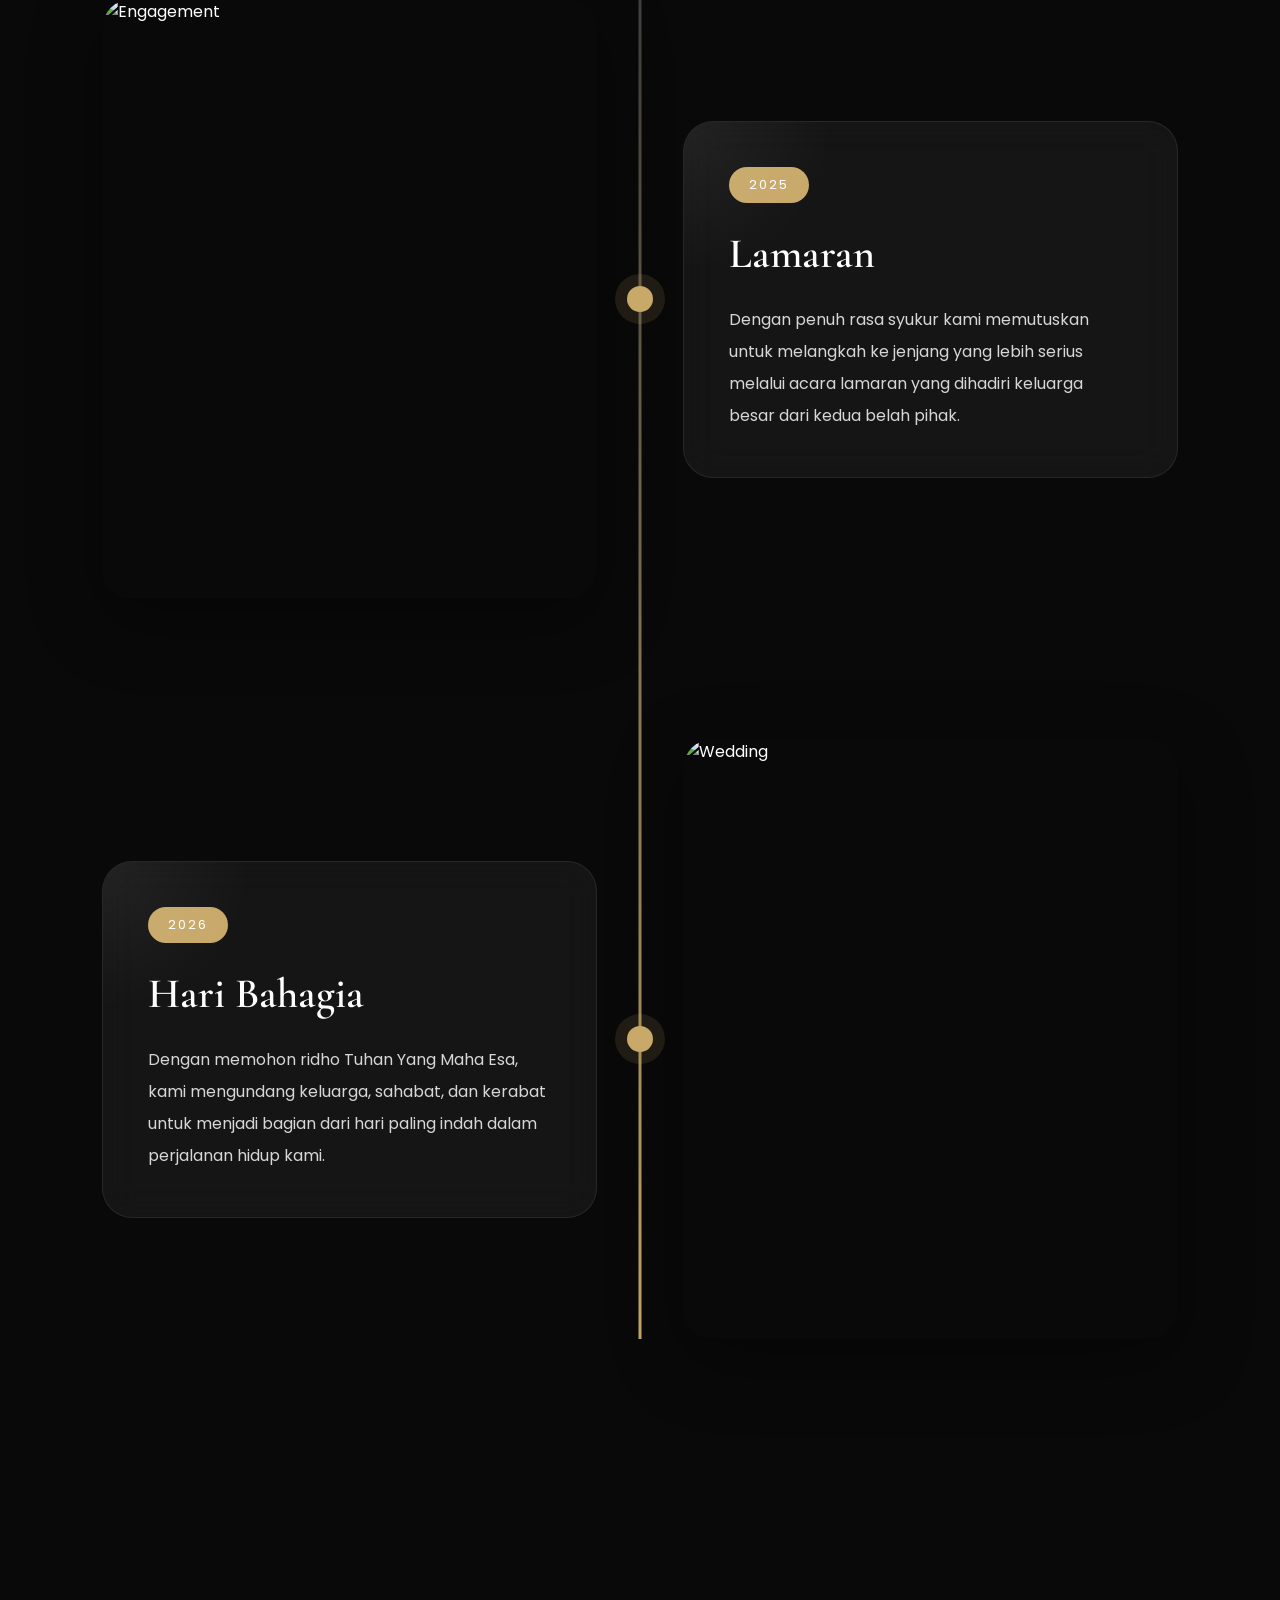
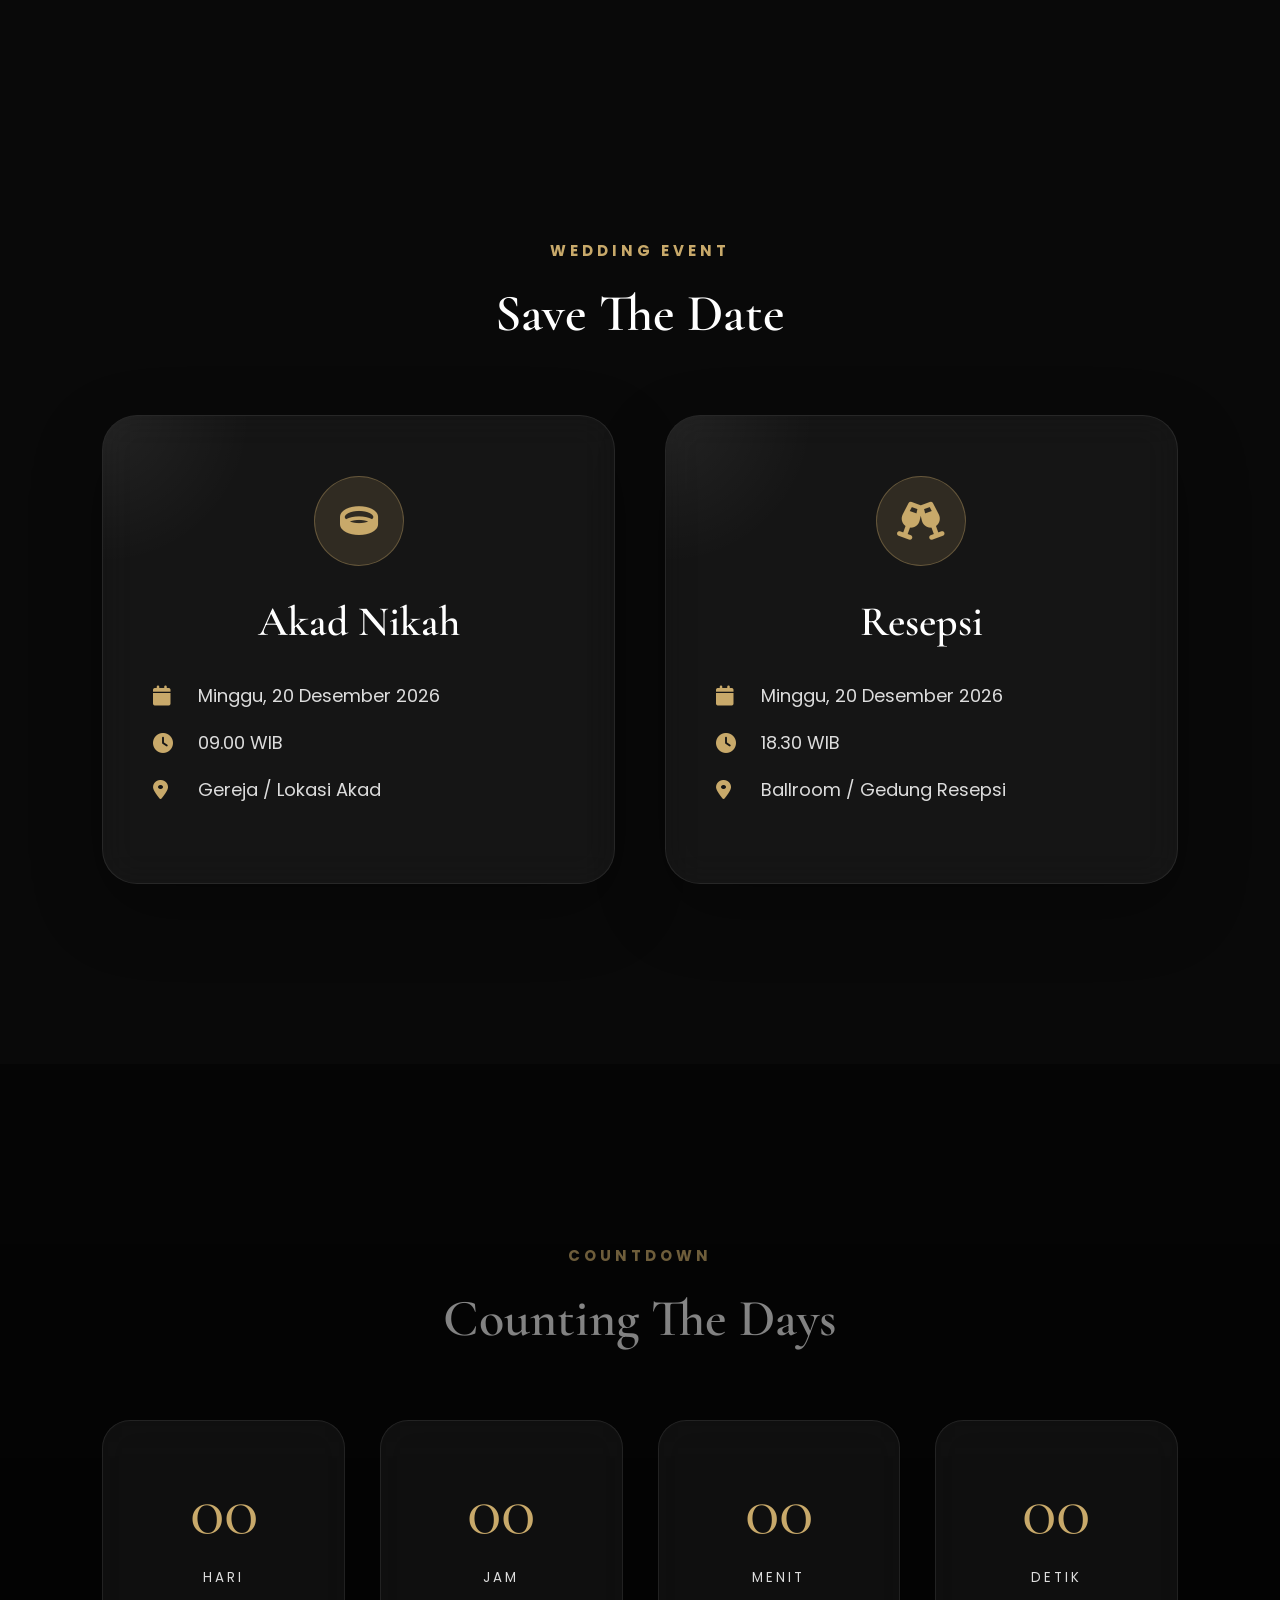
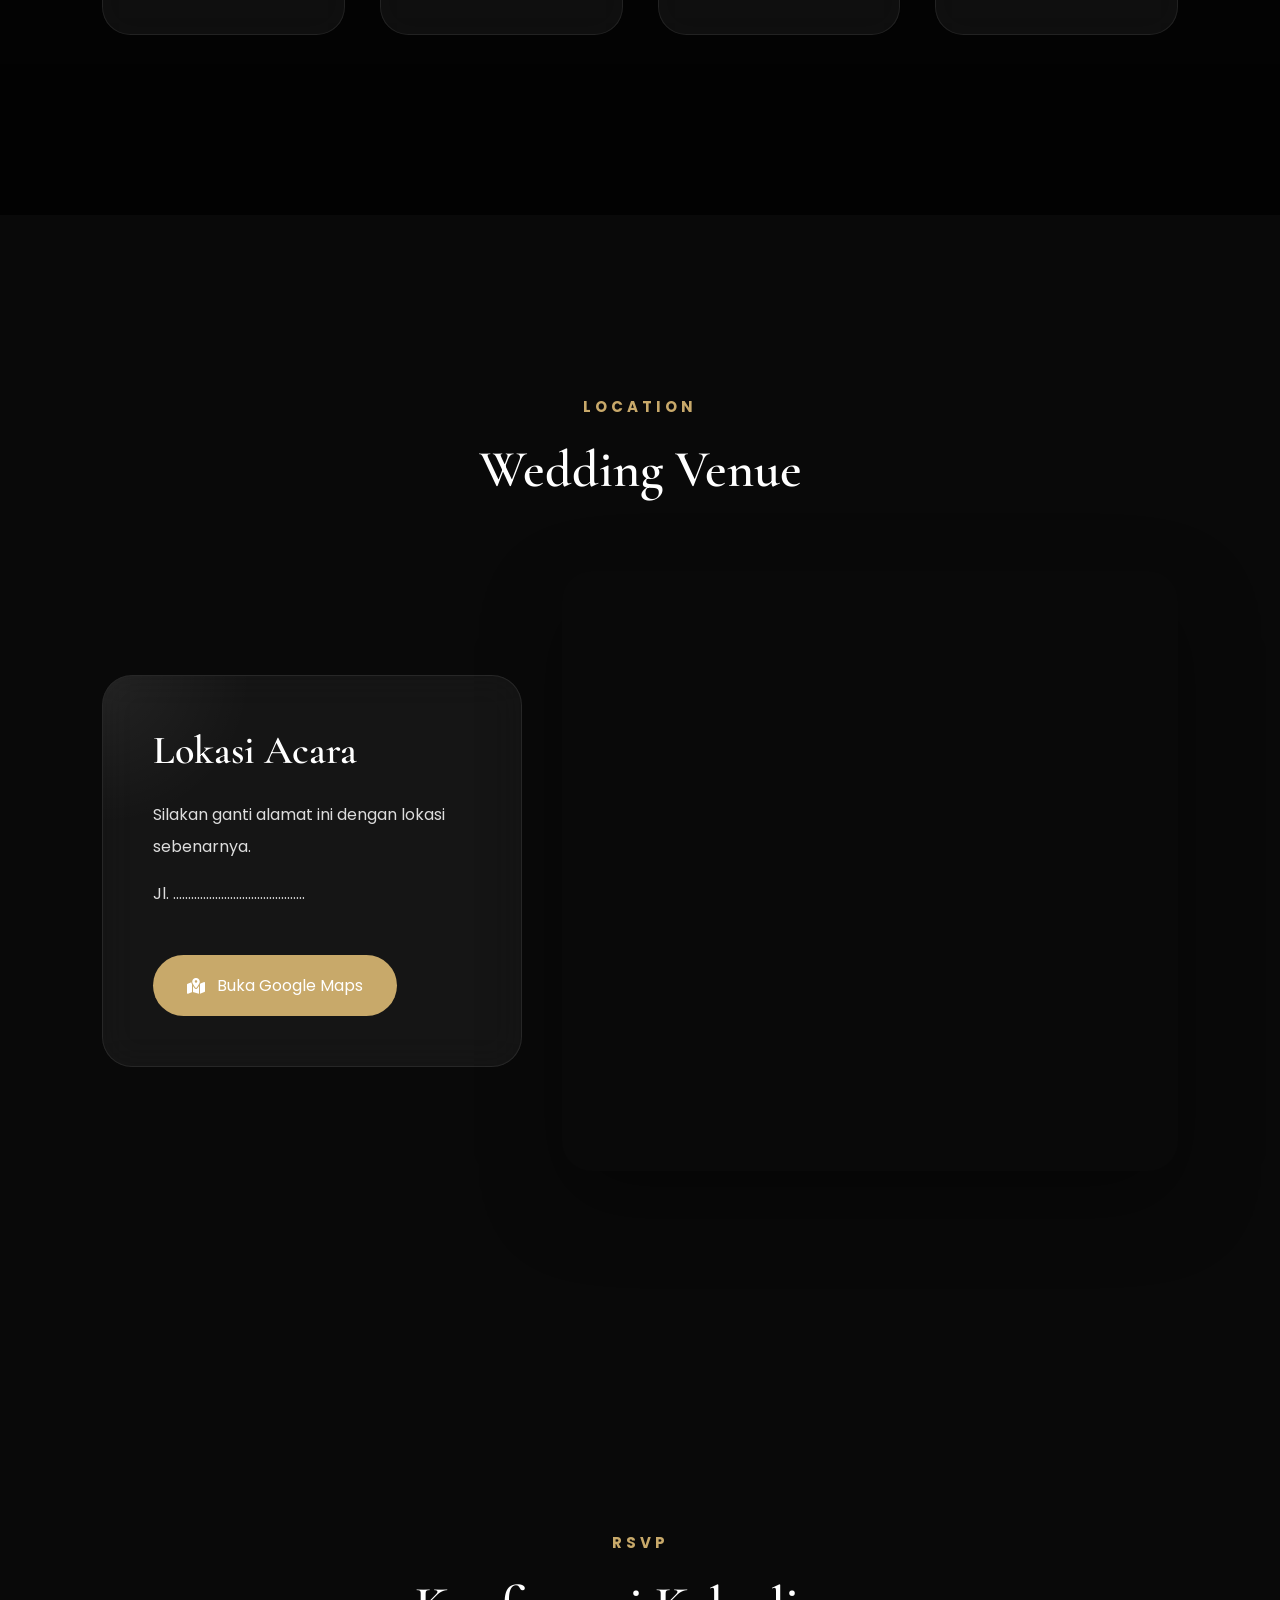
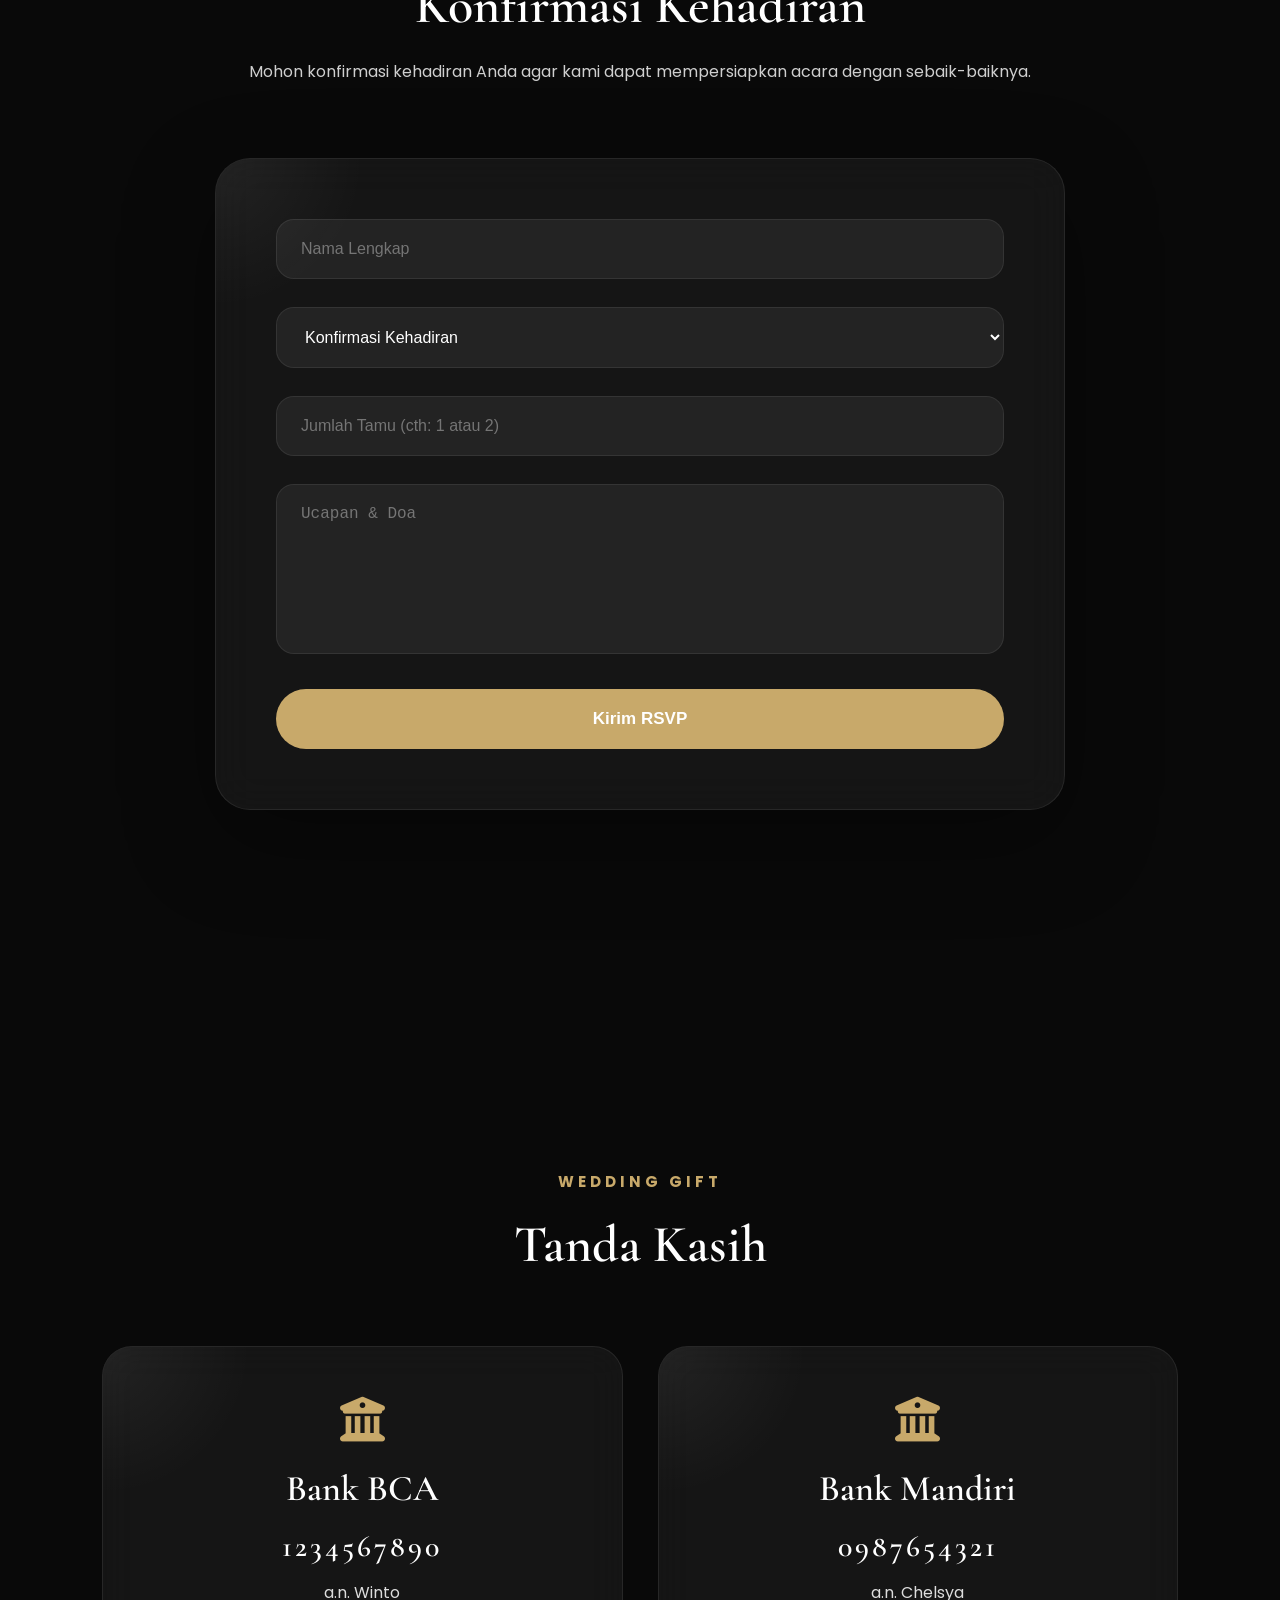
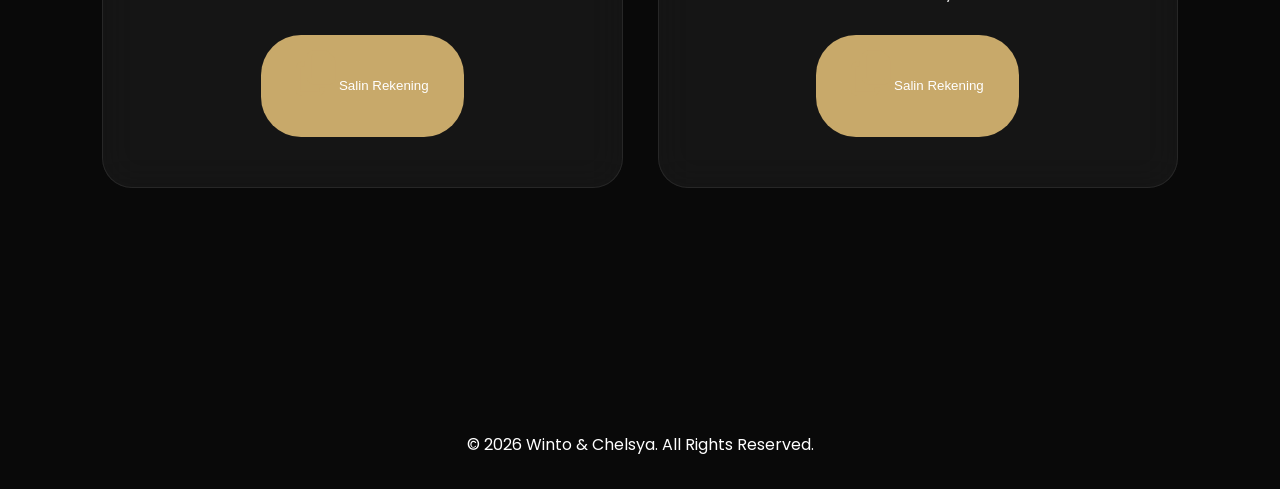
==== commit 560b548f: "Update index.html" ====
--- a/index.html
+++ b/index.html
@@ -1,1528 +1,452 @@
 <!DOCTYPE html>
 <html lang="id">
-
 <head>
-
     <!-- =======================================================
          PREMIUM WEDDING INVITATION
          Winto & Chelsya
          Version : 1.0
     ======================================================== -->
-
     <meta charset="UTF-8">
-
     <meta http-equiv="X-UA-Compatible" content="IE=edge">
-
-    <meta name="viewport"
-        content="width=device-width, initial-scale=1.0, maximum-scale=5.0">
-
+    <meta name="viewport" content="width=device-width, initial-scale=1.0, maximum-scale=5.0">
     <meta name="theme-color" content="#111111">
-
-    <meta name="description"
-        content="Undangan Pernikahan Winto & Chelsya">
-
-    <meta name="keywords"
-        content="Wedding, Invitation, Winto, Chelsya, Pernikahan">
-
-    <meta property="og:title"
-        content="Wedding Invitation | Winto & Chelsya">
-
-    <meta property="og:description"
-        content="Kami mengundang Anda untuk hadir dalam acara pernikahan kami.">
-
-    <meta property="og:image"
-        content="assets/img/cover.webp">
-
-    <meta property="og:type"
-        content="website">
-
-    <meta property="og:locale"
-        content="id_ID">
-
-    <title>
-        Winto & Chelsya | Wedding Invitation
-    </title>
-
-    <!-- =======================================================
-        FAVICON
-    ======================================================== -->
-
-    <link rel="icon"
-        href="assets/icon/favicon.png">
-
-    <!-- =======================================================
-        GOOGLE FONT
-    ======================================================== -->
-
-    <link rel="preconnect"
-        href="https://fonts.googleapis.com">
-
-    <link rel="preconnect"
-        href="https://fonts.gstatic.com"
-        crossorigin>
-
-    <link href="https://fonts.googleapis.com/css2?family=Cormorant+Garamond:wght@300;400;500;600;700&family=Great+Vibes&family=Poppins:wght@200;300;400;500;600;700;800&display=swap"
-        rel="stylesheet">
-
-    <!-- =======================================================
-        ICON
-    ======================================================== -->
-
-    <link rel="stylesheet"
-        href="https://cdnjs.cloudflare.com/ajax/libs/font-awesome/6.7.1/css/all.min.css">
-
-    <!-- =======================================================
-        SWIPER
-    ======================================================== -->
-
-    <link rel="stylesheet"
-        href="https://cdn.jsdelivr.net/npm/swiper@11/swiper-bundle.min.css"/>
-
-    <!-- =======================================================
-        AOS
-    ======================================================== -->
-
-    <link rel="stylesheet"
-        href="https://unpkg.com/aos@2.3.4/dist/aos.css"/>
-
-    <!-- =======================================================
-        STYLE
-    ======================================================== -->
-
-    <link rel="stylesheet"
-        href="style.css">
-
+    <meta name="description" content="Undangan Pernikahan Winto & Chelsya">
+    <meta name="keywords" content="Wedding, Invitation, Winto, Chelsya, Pernikahan">
+    <meta property="og:title" content="Wedding Invitation | Winto & Chelsya">
+    <meta property="og:description" content="Kami mengundang Anda untuk hadir dalam acara pernikahan kami.">
+    <meta property="og:image" content="assets/img/cover.webp">
+    <meta property="og:type" content="website">
+    <meta property="og:locale" content="id_ID">
+
+    <title>Winto & Chelsya | Wedding Invitation</title>
+
+    <!-- FAVICON -->
+    <link rel="icon" href="assets/icon/favicon.png">
+
+    <!-- GOOGLE FONT -->
+    <link rel="preconnect" href="https://fonts.googleapis.com">
+    <link rel="preconnect" href="https://fonts.gstatic.com" crossorigin>
+    <link href="https://fonts.googleapis.com/css2?family=Cormorant+Garamond:wght@300;400;500;600;700&family=Great+Vibes&family=Poppins:wght@200;300;400;500;600;700;800&display=swap" rel="stylesheet">
+
+    <!-- ICON (FontAwesome) -->
+    <link rel="stylesheet" href="https://cdnjs.cloudflare.com/ajax/libs/font-awesome/6.7.1/css/all.min.css">
+
+    <!-- SWIPER CSS -->
+    <link rel="stylesheet" href="https://cdn.jsdelivr.net/npm/swiper@11/swiper-bundle.min.css"/>
+
+    <!-- AOS CSS -->
+    <link rel="stylesheet" href="https://unpkg.com/aos@2.3.4/dist/aos.css"/>
+
+    <!-- CUSTOM STYLE -->
+    <link rel="stylesheet" href="style.css">
 </head>
 
 <body>
 
-<!-- =======================================================
-LOADER
-======================================================= -->
-
-<div id="loader">
-
-    <div class="loader-wrapper">
-
-        <div class="loader-logo">
-
-            <span>W</span>
-
-            <span>&</span>
-
-            <span>C</span>
-
+    <!-- =======================================================
+         LOADER
+    ======================================================== -->
+    <div id="loader">
+        <div class="loader-wrapper">
+            <div class="loader-logo">
+                <span>W</span>
+                <span>&</span>
+                <span>C</span>
+            </div>
+            <div class="loader-line"></div>
+            <div class="loader-text">Loading Invitation</div>
         </div>
-
-        <div class="loader-line"></div>
-
-        <div class="loader-text">
-
-            Loading Invitation
-
+    </div>
+
+    <!-- =======================================================
+         BACKGROUND
+    ======================================================== -->
+    <div class="background-wrapper">
+        <div class="gradient-one"></div>
+        <div class="gradient-two"></div>
+        <div class="gradient-three"></div>
+        <canvas id="particles"></canvas>
+    </div>
+
+    <!-- =======================================================
+         MUSIC & CONTROLS
+    ======================================================== -->
+    <audio id="backgroundMusic" loop>
+        <source src="assets/music/music.mp3" type="audio/mpeg">
+    </audio>
+
+    <button id="musicButton" class="music-button" aria-label="Play/Pause Music">
+        <i class="fa-solid fa-music"></i>
+    </button>
+
+    <!-- =======================================================
+         SCROLL PROGRESS & CURSOR
+    ======================================================== -->
+    <div class="scroll-progress">
+        <div class="scroll-progress-bar"></div>
+    </div>
+
+    <div class="cursor-dot"></div>
+    <div class="cursor-outline"></div>
+
+    <!-- =======================================================
+         OPENING (COVER)
+    ======================================================== -->
+    <section class="opening" id="opening">
+        <div class="opening-overlay"></div>
+        <div class="opening-background">
+            <img src="assets/img/opening.webp" alt="Wedding">
         </div>
-
-    </div>
-
-</div>
-
-<!-- =======================================================
-BACKGROUND
-======================================================= -->
-
-<div class="background-wrapper">
-
-    <div class="gradient-one"></div>
-
-    <div class="gradient-two"></div>
-
-    <div class="gradient-three"></div>
-
-    <canvas id="particles"></canvas>
-
-</div>
-
-<!-- =======================================================
-MUSIC
-======================================================= -->
-
-<audio
-id="backgroundMusic"
-loop>
-
-<source
-src="assets/music/music.mp3"
-type="audio/mpeg">
-
-</audio>
-
-<!-- =======================================================
-MUSIC BUTTON
-======================================================= -->
-
-<button
-id="musicButton"
-class="music-button">
-
-<i class="fa-solid fa-music"></i>
-
-</button>
-
-<!-- =======================================================
-SCROLL PROGRESS
-======================================================= -->
-
-<div
-class="scroll-progress">
-
-<div
-class="scroll-progress-bar">
-
-</div>
-
-</div>
-
-<!-- =======================================================
-CURSOR
-======================================================= -->
-
-<div class="cursor-dot"></div>
-
-<div class="cursor-outline"></div>
-
-<!-- =======================================================
-OPENING
-======================================================= -->
-
-<section
-class="opening"
-id="opening">
-
-<div class="opening-overlay"></div>
-
-<div class="opening-background">
-
-<img
-src="assets/img/opening.webp"
-alt="Wedding">
-
-</div>
-
-<div class="opening-content">
-
-<h4>
-
-The Wedding Of
-
-</h4>
-
-<h1>
-
-Winto
-
-<span>&</span>
-
-Chelsya
-
-</h1>
-
-<p>
-
-Minggu,
-20 Desember 2026
-
-</p>
-
-<div
-class="divider"></div>
-
-<h5>
-
-Kepada Bapak/Ibu/Saudara/i
-
-</h5>
-
-<h2
-id="guestName">
-
-Tamu Undangan
-
-</h2>
-
-<button
-id="openInvitation">
-
-<i class="fa-solid fa-envelope-open"></i>
-
-Buka Undangan
-
-</button>
-
-</div>
-
-</section>
-
-<!-- =======================================================
-MAIN
-======================================================= -->
-
-<main id="mainContent">
-
-<!-- HERO -->
-
-<section
-class="hero">
-
-<div class="hero-video">
-
-<video
-autoplay
-muted
-loop
-playsinline>
-
-<source
-src="assets/video/background.mp4"
-type="video/mp4">
-
-</video>
-
-</div>
-
-<div class="hero-overlay"></div>
-
-<div class="hero-content">
-
-<p>
-
-WE ARE GETTING MARRIED
-
-</p>
-
-<h1>
-
-Winto
-
-<span>&</span>
-
-Chelsya
-
-</h1>
-
-<h3>
-
-Save The Date
-
-</h3>
-
-<div
-class="hero-date">
-
-20 • 12 • 2026
-
-</div>
-
-<a
-href="#couple"
-class="hero-button">
-
-Lihat Selengkapnya
-
-</a>
-
-</div>
-
-<div
-class="hero-scroll">
-
-<span></span>
-
-</div>
-
-</section>
-
-<!-- =======================================================
-COUPLE SECTION
-======================================================= -->
-
-<section
-id="couple"
-class="couple">
-
-<div class="section-title">
-
-<h5>
-
-Bride & Groom
-
-</h5>
-
-<h2>
-
-Assalamu'alaikum Wr. Wb.
-
-</h2>
-
-<p>
-
-Dengan memohon rahmat dan ridho Allah SWT,
-kami bermaksud menyelenggarakan
-acara pernikahan kami.
-
-</p>
-
-</div>
-                <div class="couple-wrapper">
-
-                    <!-- Groom -->
-
-                    <article class="person groom">
-
-                        <div class="person-image">
-
-                            <div class="image-border"></div>
-
-                            <img
-                                src="assets/img/groom.webp"
-                                alt="Winto">
-
+        <div class="opening-content">
+            <h4>The Wedding Of</h4>
+            <h1>Winto <span>&</span> Chelsya</h1>
+            <p>Minggu, 20 Desember 2026</p>
+            <div class="divider"></div>
+            <h5>Kepada Bapak/Ibu/Saudara/i</h5>
+            <h2 id="guestName">Tamu Undangan</h2>
+            <button id="openInvitation">
+                <i class="fa-solid fa-envelope-open"></i> Buka Undangan
+            </button>
+        </div>
+    </section>
+
+    <!-- =======================================================
+         MAIN CONTENT
+    ======================================================== -->
+    <main id="mainContent">
+        
+        <!-- HERO -->
+        <section class="hero">
+            <div class="hero-video">
+                <video autoplay muted loop playsinline>
+                    <source src="assets/video/background.mp4" type="video/mp4">
+                </video>
+            </div>
+            <div class="hero-overlay"></div>
+            <div class="hero-content">
+                <p>WE ARE GETTING MARRIED</p>
+                <h1>Winto <span>&</span> Chelsya</h1>
+                <h3>Save The Date</h3>
+                <div class="hero-date">20 • 12 • 2026</div>
+                <a href="#couple" class="hero-button">Lihat Selengkapnya</a>
+            </div>
+            <div class="hero-scroll">
+                <span></span>
+            </div>
+        </section>
+
+        <!-- COUPLE SECTION -->
+        <section id="couple" class="couple">
+            <div class="section-title">
+                <h5>Bride & Groom</h5>
+                <h2>Assalamu'alaikum Wr. Wb.</h2>
+                <p>Dengan memohon rahmat dan ridho Allah SWT, kami bermaksud menyelenggarakan acara pernikahan kami.</p>
+            </div>
+            <div class="couple-wrapper">
+                
+                <!-- Groom -->
+                <article class="person groom">
+                    <div class="person-image">
+                        <div class="image-border"></div>
+                        <img src="assets/img/groom.webp" alt="Winto">
+                    </div>
+                    <div class="person-content">
+                        <span class="label">Mempelai Pria</span>
+                        <h2>Winto</h2>
+                        <p>Putra Pertama dari</p>
+                        <h4>Bapak .................</h4>
+                        <span>&</span>
+                        <h4>Ibu .................</h4>
+                        <div class="social">
+                            <a href="#" aria-label="Instagram"><i class="fab fa-instagram"></i></a>
+                            <a href="#" aria-label="Facebook"><i class="fab fa-facebook-f"></i></a>
                         </div>
-
-                        <div class="person-content">
-
-                            <span class="label">
-
-                                Mempelai Pria
-
-                            </span>
-
-                            <h2>
-
-                                Winto
-
-                            </h2>
-
-                            <p>
-
-                                Putra Pertama dari
-
-                            </p>
-
-                            <h4>
-
-                                Bapak .................
-
-                            </h4>
-
-                            <span>&</span>
-
-                            <h4>
-
-                                Ibu .................
-
-                            </h4>
-
-                            <div class="social">
-
-                                <a href="#"><i class="fab fa-instagram"></i></a>
-
-                                <a href="#"><i class="fab fa-facebook-f"></i></a>
-
-                            </div>
-
+                    </div>
+                </article>
+
+                <div class="heart-divider">❤</div>
+
+                <!-- Bride -->
+                <article class="person bride">
+                    <div class="person-image">
+                        <div class="image-border"></div>
+                        <img src="assets/img/bride.webp" alt="Chelsya">
+                    </div>
+                    <div class="person-content">
+                        <span class="label">Mempelai Wanita</span>
+                        <h2>Chelsya</h2>
+                        <p>Putri Pertama dari</p>
+                        <h4>Bapak .................</h4>
+                        <span>&</span>
+                        <h4>Ibu .................</h4>
+                        <div class="social">
+                            <a href="#" aria-label="Instagram"><i class="fab fa-instagram"></i></a>
+                            <a href="#" aria-label="Facebook"><i class="fab fa-facebook-f"></i></a>
                         </div>
-
-                    </article>
-
-                    <div class="heart-divider">
-
-                        ❤
-
-                    </div>
-
-                    <!-- Bride -->
-
-                    <article class="person bride">
-
-                        <div class="person-image">
-
-                            <div class="image-border"></div>
-
-                            <img
-                                src="assets/img/bride.webp"
-                                alt="Chelsya">
-
-                        </div>
-
-                        <div class="person-content">
-
-                            <span class="label">
-
-                                Mempelai Wanita
-
-                            </span>
-
-                            <h2>
-
-                                Chelsya
-
-                            </h2>
-
-                            <p>
-
-                                Putri Pertama dari
-
-                            </p>
-
-                            <h4>
-
-                                Bapak .................
-
-                            </h4>
-
-                            <span>&</span>
-
-                            <h4>
-
-                                Ibu .................
-
-                            </h4>
-
-                            <div class="social">
-
-                                <a href="#"><i class="fab fa-instagram"></i></a>
-
-                                <a href="#"><i class="fab fa-facebook-f"></i></a>
-
-                            </div>
-
-                        </div>
-
-                    </article>
-
-                </div>
-
-            </section>
-
-            <!-- ==========================================
-                 QUOTE
-            =========================================== -->
-
-            <section
-                class="quote">
-
-                <div class="quote-background">
-
-                    <img
-                        src="assets/img/quote.webp"
-                        alt="Quote">
-
-                </div>
-
-                <div class="quote-overlay"></div>
-
-                <div class="quote-content">
-
-                    <i class="fa-solid fa-quote-left"></i>
-
-                    <p>
-
-                        "Dan di antara tanda-tanda kebesaran-Nya ialah Dia
-                        menciptakan pasangan-pasangan untukmu dari jenismu
-                        sendiri agar kamu cenderung dan merasa tenteram
-                        kepadanya, dan Dia menjadikan di antaramu rasa kasih
-                        dan sayang."
-
-                    </p>
-
-                    <h4>
-
-                        QS. Ar-Rum : 21
-
-                    </h4>
-
-                </div>
-
-            </section>
-
-            <!-- ==========================================
-                 VIDEO STORY
-            =========================================== -->
-
-            <section
-                class="video-story"
-                id="storyVideo">
-
-                <div class="section-title">
-
-                    <h5>
-
-                        Our Journey
-
-                    </h5>
-
-                    <h2>
-
-                        Video Story
-
-                    </h2>
-
-                </div>
-
-                <div class="video-wrapper">
-
-                    <video
-                        controls
-                        preload="metadata"
-                        playsinline
-                        poster="assets/img/video-cover.webp">
-
-                        <source
-                            src="assets/video/story.mp4"
-                            type="video/mp4">
-
-                    </video>
-
-                </div>
-
-            </section>
-
-            <!-- ==========================================
-                 GALLERY
-            =========================================== -->
-
-            <section
-                class="gallery"
-                id="gallery">
-
-                <div class="section-title">
-
-                    <h5>
-
-                        Gallery
-
-                    </h5>
-
-                    <h2>
-
-                        Our Moments
-
-                    </h2>
-
-                </div>
-
-                <div class="gallery-grid">
-
-                    <figure class="gallery-item large">
-
-                        <img
-                            src="assets/img/gallery/gallery1.webp"
-                            alt="Gallery">
-
-                    </figure>
-
-                    <figure class="gallery-item">
-
-                        <img
-                            src="assets/img/gallery/gallery2.webp"
-                            alt="Gallery">
-
-                    </figure>
-
-                    <figure class="gallery-item">
-
-                        <img
-                            src="assets/img/gallery/gallery3.webp"
-                            alt="Gallery">
-
-                    </figure>
-
-                    <figure class="gallery-item tall">
-
-                        <img
-                            src="assets/img/gallery/gallery4.webp"
-                            alt="Gallery">
-
-                    </figure>
-
-                    <figure class="gallery-item">
-
-                        <img
-                            src="assets/img/gallery/gallery5.webp"
-                            alt="Gallery">
-
-                    </figure>
-
-                    <figure class="gallery-item wide">
-
-                        <img
-                            src="assets/img/gallery/gallery6.webp"
-                            alt="Gallery">
-
-                    </figure>
-
-                </div>
-
-            </section>
-
-            <!-- ==========================================
-                 LOVE STORY
-            =========================================== -->
-
-            <section
-                id="loveStory"
-                class="love-story">
-
-                <div class="section-title">
-
-                    <h5>
-
-                        Love Story
-
-                    </h5>
-
-                    <h2>
-
-                        Our Journey Begins
-
-                    </h2>
-
-                </div>
-
-                <div class="timeline">
-
-                    <!-- Timeline 1 -->
-
-                    <div class="timeline-item">
-
-                        <div class="timeline-image">
-
-                            <img
-                                src="assets/img/story/story1.webp"
-                                alt="First Meet">
-
-                        </div>
-
-                        <div class="timeline-content">
-
-                            <span>
-
-                                2021
-
-                            </span>
-
-                            <h3>
-
-                                Pertama Bertemu
-
-                            </h3>
-
-                            <p>
-
-                                Cerita pertemuan pertama kalian ditulis di sini.
-                                Nanti bisa diganti sesuai kisah asli Winto dan
-                                Chelsya.
-
-                            </p>
-
-                        </div>
-
-                    </div>
-
-                    <!-- Timeline 2 -->
-
-                    <div class="timeline-item reverse">
-
-                        <div class="timeline-image">
-
-                            <img
-                                src="assets/img/story/story2.webp"
-                                alt="Relationship">
-
-                        </div>
-
-                        <div class="timeline-content">
-
-                            <span>
-
-                                2023
-
-                            </span>
-
-                            <h3>
-
-                                Menjalin Hubungan
-
-                            </h3>
-
-                            <p>
-
-                                Ceritakan perjalanan cinta hingga akhirnya
-                                memutuskan melangkah ke jenjang yang lebih serius.
-
-                            </p>
-
-                        </div>
-
-                    </div>
-                                        <!-- Timeline 3 -->
-
-                    <div class="timeline-item">
-
-                        <div class="timeline-image">
-
-                            <img
-                                src="assets/img/story/story3.webp"
-                                alt="Engagement">
-
-                        </div>
-
-                        <div class="timeline-content">
-
-                            <span>
-
-                                2025
-
-                            </span>
-
-                            <h3>
-
-                                Lamaran
-
-                            </h3>
-
-                            <p>
-
-                                Dengan penuh rasa syukur kami memutuskan untuk
-                                melangkah ke jenjang yang lebih serius melalui
-                                acara lamaran yang dihadiri keluarga besar dari
-                                kedua belah pihak.
-
-                            </p>
-
-                        </div>
-
-                    </div>
-
-                    <!-- Timeline 4 -->
-
-                    <div class="timeline-item reverse">
-
-                        <div class="timeline-image">
-
-                            <img
-                                src="assets/img/story/story4.webp"
-                                alt="Wedding">
-
-                        </div>
-
-                        <div class="timeline-content">
-
-                            <span>
-
-                                2026
-
-                            </span>
-
-                            <h3>
-
-                                Hari Bahagia
-
-                            </h3>
-
-                            <p>
-
-                                Dengan memohon ridho Tuhan Yang Maha Esa,
-                                kami mengundang keluarga, sahabat, dan kerabat
-                                untuk menjadi bagian dari hari paling indah
-                                dalam perjalanan hidup kami.
-
-                            </p>
-
-                        </div>
-
-                    </div>
-
-                </div>
-
-            </section>
-
-            <!-- ==========================================
-                 EVENT
-            =========================================== -->
-
-            <section
-                class="event"
-                id="event">
-
-                <div class="section-title">
-
-                    <h5>
-
-                        Wedding Event
-
-                    </h5>
-
-                    <h2>
-
-                        Save The Date
-
-                    </h2>
-
-                </div>
-
-                <div class="event-wrapper">
-
-                    <!-- Akad -->
-
-                    <article class="event-card">
-
-                        <div class="event-icon">
-
-                            <i class="fa-solid fa-ring"></i>
-
-                        </div>
-
-                        <h3>
-
-                            Akad Nikah
-
-                        </h3>
-
-                        <ul>
-
-                            <li>
-
-                                <i class="fa-solid fa-calendar"></i>
-
-                                Minggu, 20 Desember 2026
-
-                            </li>
-
-                            <li>
-
-                                <i class="fa-solid fa-clock"></i>
-
-                                09.00 WIB
-
-                            </li>
-
-                            <li>
-
-                                <i class="fa-solid fa-location-dot"></i>
-
-                                Gereja / Lokasi Akad
-
-                            </li>
-
-                        </ul>
-
-                    </article>
-
-                    <!-- Resepsi -->
-
-                    <article class="event-card">
-
-                        <div class="event-icon">
-
-                            <i class="fa-solid fa-champagne-glasses"></i>
-
-                        </div>
-
-                        <h3>
-
-                            Resepsi
-
-                        </h3>
-
-                        <ul>
-
-                            <li>
-
-                                <i class="fa-solid fa-calendar"></i>
-
-                                Minggu, 20 Desember 2026
-
-                            </li>
-
-                            <li>
-
-                                <i class="fa-solid fa-clock"></i>
-
-                                18.30 WIB
-
-                            </li>
-
-                            <li>
-
-                                <i class="fa-solid fa-location-dot"></i>
-
-                                Ballroom / Gedung Resepsi
-
-                            </li>
-
-                        </ul>
-
-                    </article>
-
-                </div>
-
-            </section>
-
-            <!-- ==========================================
-                 COUNTDOWN
-            =========================================== -->
-
-            <section
-                class="countdown"
-                id="countdown">
-
-                <div class="countdown-overlay"></div>
-
-                <div class="section-title">
-
-                    <h5>
-
-                        Countdown
-
-                    </h5>
-
-                    <h2>
-
-                        Counting The Days
-
-                    </h2>
-
-                </div>
-
-                <div class="countdown-wrapper">
-
-                    <div class="count-box">
-
-                        <span id="days">
-
-                            00
-
-                        </span>
-
-                        <small>
-
-                            Hari
-
-                        </small>
-
-                    </div>
-
-                    <div class="count-box">
-
-                        <span id="hours">
-
-                            00
-
-                        </span>
-
-                        <small>
-
-                            Jam
-
-                        </small>
-
-                    </div>
-
-                    <div class="count-box">
-
-                        <span id="minutes">
-
-                            00
-
-                        </span>
-
-                        <small>
-
-                            Menit
-
-                        </small>
-
-                    </div>
-
-                    <div class="count-box">
-
-                        <span id="seconds">
-
-                            00
-
-                        </span>
-
-                        <small>
-
-                            Detik
-
-                        </small>
-
-                    </div>
-
-                </div>
-
-            </section>
-
-            <!-- ==========================================
-                 LOCATION
-            =========================================== -->
-
-            <section
-                class="location"
-                id="location">
-
-                <div class="section-title">
-
-                    <h5>
-
-                        Location
-
-                    </h5>
-
-                    <h2>
-
-                        Wedding Venue
-
-                    </h2>
-
-                </div>
-
-                <div class="location-wrapper">
-
-                    <div class="location-card">
-
-                        <h3>
-
-                            Lokasi Acara
-
-                        </h3>
-
-                        <p>
-
-                            Silakan ganti alamat ini dengan lokasi sebenarnya.
-
-                        </p>
-
-                        <p>
-
-                            Jl. ............................................
-
-                        </p>
-
-                        <a
-                            href="#"
-                            class="map-button">
-
-                            <i class="fa-solid fa-map-location-dot"></i>
-
-                            Buka Google Maps
-
-                        </a>
-
-                    </div>
-
-                    <div class="map-wrapper">
-
-                        <iframe
-                            src="https://www.google.com/maps/embed?pb="
-                            loading="lazy"
-                            allowfullscreen
-                            referrerpolicy="no-referrer-when-downgrade">
-
-                        </iframe>
-
-                    </div>
-
-                </div>
-
-            </section>
-                        <!-- ==========================================
-                 RSVP
-            =========================================== -->
-
-            <section
-                class="rsvp"
-                id="rsvp">
-
-                <div class="section-title">
-
-                    <h5>
-
-                        RSVP
-
-                    </h5>
-
-                    <h2>
-
-                        Konfirmasi Kehadiran
-
-                    </h2>
-
-                    <p>
-
-                        Mohon konfirmasi kehadiran Anda agar kami dapat
-                        mempersiapkan acara dengan sebaik-baiknya.
-
-                    </p>
-
-                </div>
-
-                <form
-                    id="rsvpForm"
-                    class="rsvp-form">
-
-                    <div class="form-group">
-
-                        <input
-                            type="text"
-                            id="name"
-                            placeholder="Nama Lengkap"
-                            required>
-
-                    </div>
-
-                    <div class="form-group">
-
-                        <select
-                            id="attendance">
-
-                            <option value="">
-
-                                Konfirmasi Kehadiran
-
-                            </option>
-
-                            <option value="hadir">
-
-                                Hadir
-
-                            </option>
-
-                            <option value="tidak">
-
-                                Tidak Hadir
-
-                            </option>
-
-                        </select>
-
-                    </div>
-
-                    <div class="form-group">
-
-                        <input
-                            type="number"
-                            id="guest"
-                            placeholder="Jumlah Tamu">
-
-                    </div>
-
-                    <div class="form-group">
-
-                        <textarea
-                            id="message"
-                            rows="5"
-                            placeholder="Ucapan & Doa"></textarea>
-
-                    </div>
-
-                    <button
-                        type="submit"
-                        class="submit-button">
-
-                        Kirim RSVP
-
+                    </div>
+                </article>
+            </div>
+        </section>
+
+        <!-- QUOTE -->
+        <section class="quote">
+            <div class="quote-background">
+                <img src="assets/img/quote.webp" alt="Quote Background">
+            </div>
+            <div class="quote-overlay"></div>
+            <div class="quote-content">
+                <i class="fa-solid fa-quote-left"></i>
+                <p>"Dan di antara tanda-tanda kebesaran-Nya ialah Dia menciptakan pasangan-pasangan untukmu dari jenismu sendiri agar kamu cenderung dan merasa tenteram kepadanya, dan Dia menjadikan di antaramu rasa kasih dan sayang."</p>
+                <h4>QS. Ar-Rum : 21</h4>
+            </div>
+        </section>
+
+        <!-- VIDEO STORY -->
+        <section class="video-story" id="storyVideo">
+            <div class="section-title">
+                <h5>Our Journey</h5>
+                <h2>Video Story</h2>
+            </div>
+            <div class="video-wrapper">
+                <video controls preload="metadata" playsinline poster="assets/img/video-cover.webp">
+                    <source src="assets/video/story.mp4" type="video/mp4">
+                </video>
+            </div>
+        </section>
+
+        <!-- GALLERY -->
+        <section class="gallery" id="gallery">
+            <div class="section-title">
+                <h5>Gallery</h5>
+                <h2>Our Moments</h2>
+            </div>
+            <div class="gallery-grid">
+                <figure class="gallery-item large">
+                    <img src="assets/img/gallery/gallery1.webp" alt="Gallery 1">
+                </figure>
+                <figure class="gallery-item">
+                    <img src="assets/img/gallery/gallery2.webp" alt="Gallery 2">
+                </figure>
+                <figure class="gallery-item">
+                    <img src="assets/img/gallery/gallery3.webp" alt="Gallery 3">
+                </figure>
+                <figure class="gallery-item tall">
+                    <img src="assets/img/gallery/gallery4.webp" alt="Gallery 4">
+                </figure>
+                <figure class="gallery-item">
+                    <img src="assets/img/gallery/gallery5.webp" alt="Gallery 5">
+                </figure>
+                <figure class="gallery-item wide">
+                    <img src="assets/img/gallery/gallery6.webp" alt="Gallery 6">
+                </figure>
+            </div>
+        </section>
+
+        <!-- LOVE STORY -->
+        <section id="loveStory" class="love-story">
+            <div class="section-title">
+                <h5>Love Story</h5>
+                <h2>Our Journey Begins</h2>
+            </div>
+            <div class="timeline">
+                <!-- Timeline 1 -->
+                <div class="timeline-item">
+                    <div class="timeline-image">
+                        <img src="assets/img/story/story1.webp" alt="First Meet">
+                    </div>
+                    <div class="timeline-content">
+                        <span>2021</span>
+                        <h3>Pertama Bertemu</h3>
+                        <p>Cerita pertemuan pertama kalian ditulis di sini. Nanti bisa diganti sesuai kisah asli Winto dan Chelsya.</p>
+                    </div>
+                </div>
+                <!-- Timeline 2 -->
+                <div class="timeline-item reverse">
+                    <div class="timeline-image">
+                        <img src="assets/img/story/story2.webp" alt="Relationship">
+                    </div>
+                    <div class="timeline-content">
+                        <span>2023</span>
+                        <h3>Menjalin Hubungan</h3>
+                        <p>Ceritakan perjalanan cinta hingga akhirnya memutuskan melangkah ke jenjang yang lebih serius.</p>
+                    </div>
+                </div>
+                <!-- Timeline 3 -->
+                <div class="timeline-item">
+                    <div class="timeline-image">
+                        <img src="assets/img/story/story3.webp" alt="Engagement">
+                    </div>
+                    <div class="timeline-content">
+                        <span>2025</span>
+                        <h3>Lamaran</h3>
+                        <p>Dengan penuh rasa syukur kami memutuskan untuk melangkah ke jenjang yang lebih serius melalui acara lamaran yang dihadiri keluarga besar dari kedua belah pihak.</p>
+                    </div>
+                </div>
+                <!-- Timeline 4 -->
+                <div class="timeline-item reverse">
+                    <div class="timeline-image">
+                        <img src="assets/img/story/story4.webp" alt="Wedding">
+                    </div>
+                    <div class="timeline-content">
+                        <span>2026</span>
+                        <h3>Hari Bahagia</h3>
+                        <p>Dengan memohon ridho Tuhan Yang Maha Esa, kami mengundang keluarga, sahabat, dan kerabat untuk menjadi bagian dari hari paling indah dalam perjalanan hidup kami.</p>
+                    </div>
+                </div>
+            </div>
+        </section>
+
+        <!-- EVENT -->
+        <section class="event" id="event">
+            <div class="section-title">
+                <h5>Wedding Event</h5>
+                <h2>Save The Date</h2>
+            </div>
+            <div class="event-wrapper">
+                <!-- Akad -->
+                <article class="event-card">
+                    <div class="event-icon"><i class="fa-solid fa-ring"></i></div>
+                    <h3>Akad Nikah</h3>
+                    <ul>
+                        <li><i class="fa-solid fa-calendar"></i> Minggu, 20 Desember 2026</li>
+                        <li><i class="fa-solid fa-clock"></i> 09.00 WIB</li>
+                        <li><i class="fa-solid fa-location-dot"></i> Gereja / Lokasi Akad</li>
+                    </ul>
+                </article>
+                <!-- Resepsi -->
+                <article class="event-card">
+                    <div class="event-icon"><i class="fa-solid fa-champagne-glasses"></i></div>
+                    <h3>Resepsi</h3>
+                    <ul>
+                        <li><i class="fa-solid fa-calendar"></i> Minggu, 20 Desember 2026</li>
+                        <li><i class="fa-solid fa-clock"></i> 18.30 WIB</li>
+                        <li><i class="fa-solid fa-location-dot"></i> Ballroom / Gedung Resepsi</li>
+                    </ul>
+                </article>
+            </div>
+        </section>
+
+        <!-- COUNTDOWN -->
+        <section class="countdown" id="countdown">
+            <div class="countdown-overlay"></div>
+            <div class="section-title">
+                <h5>Countdown</h5>
+                <h2>Counting The Days</h2>
+            </div>
+            <div class="countdown-wrapper">
+                <div class="count-box"><span id="days">00</span><small>Hari</small></div>
+                <div class="count-box"><span id="hours">00</span><small>Jam</small></div>
+                <div class="count-box"><span id="minutes">00</span><small>Menit</small></div>
+                <div class="count-box"><span id="seconds">00</span><small>Detik</small></div>
+            </div>
+        </section>
+
+        <!-- LOCATION -->
+        <section class="location" id="location">
+            <div class="section-title">
+                <h5>Location</h5>
+                <h2>Wedding Venue</h2>
+            </div>
+            <div class="location-wrapper">
+                <div class="location-card">
+                    <h3>Lokasi Acara</h3>
+                    <p>Silakan ganti alamat ini dengan lokasi sebenarnya.</p>
+                    <p>Jl. ............................................</p>
+                    <a href="#" class="map-button">
+                        <i class="fa-solid fa-map-location-dot"></i> Buka Google Maps
+                    </a>
+                </div>
+                <div class="map-wrapper">
+                    <iframe src="https://www.google.com/maps/embed?pb=" loading="lazy" allowfullscreen referrerpolicy="no-referrer-when-downgrade"></iframe>
+                </div>
+            </div>
+        </section>
+
+        <!-- RSVP -->
+        <section class="rsvp" id="rsvp">
+            <div class="section-title">
+                <h5>RSVP</h5>
+                <h2>Konfirmasi Kehadiran</h2>
+                <p>Mohon konfirmasi kehadiran Anda agar kami dapat mempersiapkan acara dengan sebaik-baiknya.</p>
+            </div>
+            <form id="rsvpForm" class="rsvp-form">
+                <div class="form-group">
+                    <input type="text" id="name" placeholder="Nama Lengkap" required>
+                </div>
+                <div class="form-group">
+                    <select id="attendance" required>
+                        <option value="" disabled selected>Konfirmasi Kehadiran</option>
+                        <option value="hadir">Hadir</option>
+                        <option value="tidak">Tidak Hadir</option>
+                    </select>
+                </div>
+                <div class="form-group">
+                    <input type="number" id="guest" placeholder="Jumlah Tamu (cth: 1 atau 2)">
+                </div>
+                <div class="form-group">
+                    <textarea id="message" rows="5" placeholder="Ucapan & Doa"></textarea>
+                </div>
+                <button type="submit" class="submit-button">Kirim RSVP</button>
+            </form>
+        </section>
+
+        <!-- WEDDING GIFT -->
+        <section class="gift" id="gift">
+            <div class="section-title">
+                <h5>Wedding Gift</h5>
+                <h2>Tanda Kasih</h2>
+            </div>
+            <div class="gift-wrapper">
+                <div class="gift-card">
+                    <i class="fa-solid fa-building-columns"></i>
+                    <h3>Bank BCA</h3>
+                    <h4>1234567890</h4>
+                    <p>a.n. Winto</p>
+                    <!-- Ditambahkan tombol salin rekening yang umumnya ada di undangan -->
+                    <button class="copy-button" onclick="navigator.clipboard.writeText('1234567890')">
+                        <i class="fa-regular fa-copy"></i> Salin Rekening
                     </button>
-
-                </form>
-
-            </section>
-
-            <!-- ==========================================
-                 WEDDING GIFT
-            =========================================== -->
-
-            <section
-                class="gift"
-                id="gift">
-
-                <div class="section-title">
-
-                    <h5>
-
-                        Wedding Gift
-
-                    </h5>
-
-                    <h2>
-
-                        Tanda Kasih
-
-                    </h2>
-
-                </div>
-
-                <div class="gift-wrapper">
-
-                    <div class="gift-card">
-
-                        <i class="fa-solid fa-building-columns"></i>
-
-                        <h3>
-
-                            Bank BCA
-
-                        </h3>
-
-                        <h4>
-
-                            1234567890
-
-                        </h4>
-
-                        <p>
-
-                            a.n Winto
-
-                        </p>
-
-                        <button
-                            class="copy-button"
-                            data-copy="1234567890">
-
-                            Salin Nomor Rekening
-
-                        </button>
-
-                    </div>
-
-                    <div class="gift-card">
-
-                        <i class="fa-solid fa-building-columns"></i>
-
-                        <h3>
-
-                            Bank Mandiri
-
-                        </h3>
-
-                        <h4>
-
-                            9876543210
-
-                        </h4>
-
-                        <p>
-
-                            a.n Chelsya
-
-                        </p>
-
-                        <button
-                            class="copy-button"
-                            data-copy="9876543210">
-
-                            Salin Nomor Rekening
-
-                        </button>
-
-                    </div>
-
-                </div>
-
-            </section>
-
-            <!-- ==========================================
-                 WISHES
-            =========================================== -->
-
-            <section
-                class="wishes"
-                id="wishes">
-
-                <div class="section-title">
-
-                    <h5>
-
-                        Best Wishes
-
-                    </h5>
-
-                    <h2>
-
-                        Ucapan & Doa
-
-                    </h2>
-
-                </div>
-
-                <div
-                    id="wishContainer"
-                    class="wish-container">
-
-                </div>
-
-            </section>
-
-        </main>
-
-        <!-- ==========================================
-             FLOATING MENU
-        =========================================== -->
-
-        <nav
-            class="floating-menu">
-
-            <a href="#opening">
-
-                <i class="fa-solid fa-house"></i>
-
-            </a>
-
-            <a href="#couple">
-
-                <i class="fa-solid fa-heart"></i>
-
-            </a>
-
-            <a href="#gallery">
-
-                <i class="fa-solid fa-image"></i>
-
-            </a>
-
-            <a href="#event">
-
-                <i class="fa-solid fa-calendar"></i>
-
-            </a>
-
-            <a href="#location">
-
-                <i class="fa-solid fa-location-dot"></i>
-
-            </a>
-
-        </nav>
-
-        <!-- ==========================================
-             LIGHTBOX
-        =========================================== -->
-
-        <div
-            id="lightbox"
-            class="lightbox">
-
-            <span
-                id="closeLightbox">
-
-                &times;
-
-            </span>
-
-            <img
-                id="lightboxImage"
-                src=""
-                alt="Gallery">
-
-        </div>
-
-        <!-- ==========================================
-             FOOTER
-        =========================================== -->
-
-        <footer>
-
-            <div class="footer-content">
-
-                <h2>
-
-                    Winto
-
-                    <span>&</span>
-
-                    Chelsya
-
-                </h2>
-
-                <p>
-
-                    Terima kasih atas doa, kasih,
-                    dan kehadiran Anda pada hari
-                    bahagia kami.
-
-                </p>
-
-                <div class="footer-divider"></div>
-
-                <p>
-
-                    Made With ❤️
-
-                </p>
-
-                <small>
-
-                    © 2026 Winto & Chelsya
-
-                </small>
-
-            </div>
-
+                </div>
+                
+                <div class="gift-card">
+                    <i class="fa-solid fa-building-columns"></i>
+                    <h3>Bank Mandiri</h3>
+                    <h4>0987654321</h4>
+                    <p>a.n. Chelsya</p>
+                    <button class="copy-button" onclick="navigator.clipboard.writeText('0987654321')">
+                        <i class="fa-regular fa-copy"></i> Salin Rekening
+                    </button>
+                </div>
+            </div>
+        </section>
+        
+        <!-- FOOTER -->
+        <footer style="text-align: center; padding: 2rem; margin-top: 2rem;">
+            <p>&copy; 2026 Winto & Chelsya. All Rights Reserved.</p>
         </footer>
 
-        <!-- ==========================================
-             GSAP
-        =========================================== -->
-
-        <script
-            src="https://cdnjs.cloudflare.com/ajax/libs/gsap/3.13.0/gsap.min.js">
-        </script>
-
-        <script
-            src="https://cdnjs.cloudflare.com/ajax/libs/gsap/3.13.0/ScrollTrigger.min.js">
-        </script>
-
-        <!-- ==========================================
-             THREE JS
-        =========================================== -->
-
-        <script
-            src="https://cdnjs.cloudflare.com/ajax/libs/three.js/r128/three.min.js">
-        </script>
-
-        <!-- ==========================================
-             LENIS
-        =========================================== -->
-
-        <script
-            src="https://unpkg.com/@studio-freight/lenis@1.0.42/bundled/lenis.min.js">
-        </script>
-
-        <!-- ==========================================
-             SWIPER
-        =========================================== -->
-
-        <script
-            src="https://cdn.jsdelivr.net/npm/swiper@11/swiper-bundle.min.js">
-        </script>
-
-        <!-- ==========================================
-             AOS
-        =========================================== -->
-
-        <script
-            src="https://unpkg.com/aos@2.3.4/dist/aos.js">
-        </script>
-
-        <!-- ==========================================
-             JAVASCRIPT
-        =========================================== -->
-
-        <script src="script.js"></script>
-
+    </main>
+
+    <!-- =======================================================
+         JAVASCRIPT / SCRIPTS
+    ======================================================== -->
+    
+    <!-- Swiper JS -->
+    <script src="https://cdn.jsdelivr.net/npm/swiper@11/swiper-bundle.min.js"></script>
+    
+    <!-- AOS JS -->
+    <script src="https://unpkg.com/aos@2.3.4/dist/aos.js"></script>
+    
+    <!-- Inisialisasi AOS & Custom JS -->
+    <script src="script.js"></script>
+    
+    <!-- Script opsional jika file script.js belum ada -->
+    <script>
+        // Inisialisasi library animasi AOS
+        AOS.init({
+            duration: 1000,
+            once: true
+        });
+    </script>
 </body>
-
 </html>
--- a/style.css
+++ b/style.css
@@ -1,135 +1,3724 @@
-/* Reset & Basic Setup */
-* {
-    margin: 0;
-    padding: 0;
-    box-sizing: border-box;
-}
-
-body, html {
-    width: 100%;
-    height: 100%;
-    overflow-x: hidden;
-    background-color: #000;
-    font-family: 'Montserrat', sans-serif;
-    color: #ffffff;
-}
-
-/* Background dengan Efek 3D Ken Burns */
-.bg-container {
-    position: fixed;
-    top: 0;
-    left: 0;
-    width: 100vw;
-    height: 100vh;
-    z-index: -1;
-    overflow: hidden;
-}
-
-.bg-image {
-    width: 100%;
-    height: 100%;
-    object-fit: cover;
-    object-position: center;
-    animation: kenBurns 20s infinite alternate ease-in-out;
-}
-
-.overlay {
-    position: absolute;
-    top: 0;
-    left: 0;
-    width: 100%;
-    height: 100%;
-    background: linear-gradient(to bottom, rgba(0,0,0,0.3) 0%, rgba(0,0,0,0.7) 100%);
-}
-
-/* Kontainer Utama - Responsif */
-.invitation-container {
-    display: flex;
-    justify-content: center;
-    align-items: center;
-    min-height: 100vh;
-    padding: 20px;
-}
-
-/* Layout Konten */
-.hero {
-    text-align: center;
-    max-width: 600px;
-    width: 100%;
-    padding: 40px 20px;
-    background: rgba(255, 255, 255, 0.05);
-    border-radius: 15px;
-    backdrop-filter: blur(5px);
-    border: 1px solid rgba(255, 255, 255, 0.1);
-    box-shadow: 0 10px 30px rgba(0,0,0,0.5);
-}
-
-/* Tipografi */
-.subtitle {
-    font-size: 0.9rem;
-    letter-spacing: 4px;
-    text-transform: uppercase;
-    margin-bottom: 20px;
-    opacity: 0.8;
-}
-
-.title {
-    font-family: 'Cinzel', serif;
-    font-size: 2.8rem;
-    font-weight: 400;
-    letter-spacing: 2px;
-    margin-bottom: 30px;
-    text-shadow: 2px 2px 8px rgba(0,0,0,0.6);
-}
-
-.divider {
-    width: 100px;
-    height: 1px;
-    background-color: rgba(255, 255, 255, 0.5);
-    margin: 0 auto 30px auto;
-}
-
-.quote {
-    font-family: 'Great Vibes', cursive;
-    font-size: 1.8rem;
-    line-height: 1.6;
-    margin-bottom: 20px;
-    text-shadow: 1px 1px 5px rgba(0,0,0,0.5);
-}
-
-.verse {
-    font-size: 1rem;
-    letter-spacing: 2px;
-    opacity: 0.8;
-}
-
-/* Animasi Halus (Smooth Transitions) */
-.fade-in-up {
-    opacity: 0;
-    transform: translateY(40px);
-    transition: opacity 1.5s cubic-bezier(0.25, 1, 0.5, 1), transform 1.5s cubic-bezier(0.25, 1, 0.5, 1);
-}
-
-.fade-in-up.visible {
-    opacity: 1;
-    transform: translateY(0);
-}
-
-/* Keyframes untuk Efek Kamera 3D */
-@keyframes kenBurns {
-    0% { transform: scale(1); }
-    100% { transform: scale(1.15); }
-}
-
-/* Responsif untuk Layar HP */
-@media (max-width: 600px) {
-    .title { font-size: 2.2rem; }
-    .quote { font-size: 1.5rem; }
-    .hero {
-        padding: 30px 15px;
-        background: transparent;
-        border: none;
-        box-shadow: none;
-        backdrop-filter: none;
-    }
-}+/*====================================================
+    PREMIUM WEDDING INVITATION
+    Winto & Chelsya
+=====================================================*/
+
+/*====================================================
+    GOOGLE FONT
+=====================================================*/
+
+@import url('https://fonts.googleapis.com/css2?family=Cormorant+Garamond:wght@300;400;500;600;700&family=Great+Vibes&family=Poppins:wght@200;300;400;500;600;700;800&display=swap');
+
+/*====================================================
+    ROOT
+=====================================================*/
+
+:root{
+
+    --primary:#C8A96A;
+    --secondary:#FFFFFF;
+    --dark:#0F0F0F;
+    --dark2:#181818;
+    --gray:#AFAFAF;
+
+    --glass:rgba(255,255,255,.08);
+
+    --radius:22px;
+
+    --transition:.4s ease;
+
+    --shadow:
+
+    0 15px 45px rgba(0,0,0,.25);
+
+}
+
+/*====================================================
+    RESET
+=====================================================*/
+
+*{
+
+margin:0;
+
+padding:0;
+
+box-sizing:border-box;
+
+}
+
+html{
+
+scroll-behavior:smooth;
+
+}
+
+body{
+
+font-family:'Poppins',sans-serif;
+
+background:#090909;
+
+color:#fff;
+
+overflow-x:hidden;
+
+}
+
+/*====================================================
+SCROLLBAR
+=====================================================*/
+
+::-webkit-scrollbar{
+
+width:10px;
+
+}
+
+::-webkit-scrollbar-track{
+
+background:#111;
+
+}
+
+::-webkit-scrollbar-thumb{
+
+background:var(--primary);
+
+border-radius:20px;
+
+}
+
+/*====================================================
+TYPOGRAPHY
+=====================================================*/
+
+h1,h2,h3,h4{
+
+font-family:'Cormorant Garamond',serif;
+
+font-weight:600;
+
+}
+
+.section-title{
+
+max-width:850px;
+
+margin:auto;
+
+text-align:center;
+
+margin-bottom:70px;
+
+}
+
+.section-title h5{
+
+letter-spacing:4px;
+
+text-transform:uppercase;
+
+color:var(--primary);
+
+margin-bottom:20px;
+
+font-size:15px;
+
+}
+
+.section-title h2{
+
+font-size:52px;
+
+margin-bottom:20px;
+
+}
+
+.section-title p{
+
+color:#cfcfcf;
+
+line-height:1.9;
+
+}
+
+/*====================================================
+LINK
+=====================================================*/
+
+a{
+
+text-decoration:none;
+
+color:inherit;
+
+}
+
+img{
+
+width:100%;
+
+display:block;
+
+}
+
+/*====================================================
+BACKGROUND
+=====================================================*/
+
+.background-wrapper{
+
+position:fixed;
+
+left:0;
+
+top:0;
+
+width:100%;
+
+height:100%;
+
+overflow:hidden;
+
+z-index:-999;
+
+background:#080808;
+
+}
+
+.gradient-one{
+
+position:absolute;
+
+width:650px;
+
+height:650px;
+
+border-radius:50%;
+
+background:#C8A96A22;
+
+filter:blur(140px);
+
+top:-150px;
+
+left:-120px;
+
+animation:float1 18s infinite alternate;
+
+}
+
+.gradient-two{
+
+position:absolute;
+
+width:550px;
+
+height:550px;
+
+border-radius:50%;
+
+background:#ffffff10;
+
+right:-120px;
+
+bottom:-150px;
+
+filter:blur(150px);
+
+animation:float2 20s infinite alternate;
+
+}
+
+.gradient-three{
+
+position:absolute;
+
+width:400px;
+
+height:400px;
+
+background:#b3884a18;
+
+border-radius:50%;
+
+left:45%;
+
+top:30%;
+
+filter:blur(120px);
+
+}
+
+/*====================================================
+ANIMATION
+=====================================================*/
+
+@keyframes float1{
+
+0%{
+
+transform:translateY(0px);
+
+}
+
+100%{
+
+transform:translateY(100px);
+
+}
+
+}
+
+@keyframes float2{
+
+0%{
+
+transform:translateX(0px);
+
+}
+
+100%{
+
+transform:translateX(-120px);
+
+}
+
+}
+
+/*====================================================
+LOADER
+=====================================================*/
+
+#loader{
+
+position:fixed;
+
+width:100%;
+
+height:100%;
+
+background:#050505;
+
+display:flex;
+
+justify-content:center;
+
+align-items:center;
+
+z-index:99999;
+
+transition:1s;
+
+}
+
+.loader-wrapper{
+
+text-align:center;
+
+}
+
+.loader-logo{
+
+font-size:65px;
+
+font-family:'Great Vibes',cursive;
+
+color:var(--primary);
+
+display:flex;
+
+gap:20px;
+
+justify-content:center;
+
+}
+
+.loader-line{
+
+margin:35px auto;
+
+height:3px;
+
+width:0;
+
+background:var(--primary);
+
+animation:loading 2s infinite;
+
+}
+
+@keyframes loading{
+
+0%{
+
+width:0;
+
+}
+
+100%{
+
+width:230px;
+
+}
+
+}
+
+.loader-text{
+
+letter-spacing:3px;
+
+text-transform:uppercase;
+
+font-size:13px;
+
+}
+
+/*====================================================
+MUSIC
+=====================================================*/
+
+.music-button{
+
+position:fixed;
+
+right:30px;
+
+bottom:35px;
+
+width:60px;
+
+height:60px;
+
+border-radius:50%;
+
+border:none;
+
+background:var(--glass);
+
+backdrop-filter:blur(18px);
+
+color:#fff;
+
+cursor:pointer;
+
+font-size:22px;
+
+z-index:999;
+
+transition:.3s;
+
+}
+
+.music-button:hover{
+
+transform:scale(1.1);
+
+background:var(--primary);
+
+}
+
+/*====================================================
+CURSOR
+=====================================================*/
+
+.cursor-dot{
+
+position:fixed;
+
+width:8px;
+
+height:8px;
+
+background:#fff;
+
+border-radius:50%;
+
+pointer-events:none;
+
+z-index:99999;
+
+}
+
+.cursor-outline{
+
+position:fixed;
+
+width:45px;
+
+height:45px;
+
+border:1px solid rgba(255,255,255,.4);
+
+border-radius:50%;
+
+pointer-events:none;
+
+transition:.08s;
+
+z-index:99998;
+
+}
+
+/*====================================================
+OPENING
+=====================================================*/
+
+.opening{
+
+position:relative;
+
+height:100vh;
+
+display:flex;
+
+justify-content:center;
+
+align-items:center;
+
+overflow:hidden;
+
+}
+
+.opening-background{
+
+position:absolute;
+
+width:100%;
+
+height:100%;
+
+}
+
+.opening-background img{
+
+width:100%;
+
+height:100%;
+
+object-fit:cover;
+
+transform:scale(1.1);
+
+filter:brightness(.45);
+
+}
+
+.opening-overlay{
+
+position:absolute;
+
+width:100%;
+
+height:100%;
+
+background:linear-gradient(
+
+180deg,
+
+rgba(0,0,0,.2),
+
+rgba(0,0,0,.75)
+
+);
+
+}
+
+.opening-content{
+
+position:relative;
+
+z-index:10;
+
+text-align:center;
+
+max-width:700px;
+
+padding:20px;
+
+}
+
+.opening-content h4{
+
+letter-spacing:4px;
+
+font-size:22px;
+
+margin-bottom:20px;
+
+font-weight:400;
+
+}
+
+.opening-content h1{
+
+font-family:'Great Vibes',cursive;
+
+font-size:95px;
+
+font-weight:400;
+
+line-height:1.2;
+
+margin-bottom:15px;
+
+}
+
+.opening-content h1 span{
+
+display:block;
+
+font-size:60px;
+
+margin:12px 0;
+
+color:var(--primary);
+
+}
+
+.opening-content p{
+
+font-size:18px;
+
+margin-bottom:25px;
+
+color:#ddd;
+
+}
+
+.divider{
+
+width:140px;
+
+height:2px;
+
+background:var(--primary);
+
+margin:30px auto;
+
+}
+
+#guestName{
+
+font-size:34px;
+
+margin:20px 0;
+
+}
+
+#openInvitation{
+
+padding:18px 38px;
+
+border:none;
+
+border-radius:40px;
+
+background:var(--primary);
+
+color:#fff;
+
+font-size:15px;
+
+cursor:pointer;
+
+transition:.35s;
+
+box-shadow:var(--shadow);
+
+}
+
+#openInvitation:hover{
+
+transform:translateY(-5px);
+
+}
+/*====================================================
+    HERO
+=====================================================*/
+
+.hero{
+
+position:relative;
+
+width:100%;
+
+height:100vh;
+
+display:flex;
+
+justify-content:center;
+
+align-items:center;
+
+overflow:hidden;
+
+isolation:isolate;
+
+}
+
+.hero-video{
+
+position:absolute;
+
+inset:0;
+
+z-index:-5;
+
+overflow:hidden;
+
+}
+
+.hero-video video{
+
+width:100%;
+
+height:100%;
+
+object-fit:cover;
+
+transform:scale(1.08);
+
+filter:brightness(.45) saturate(1.1);
+
+animation:heroZoom 18s linear infinite alternate;
+
+}
+
+@keyframes heroZoom{
+
+0%{
+
+transform:scale(1.08);
+
+}
+
+100%{
+
+transform:scale(1.18);
+
+}
+
+}
+
+/*====================================================
+HERO OVERLAY
+=====================================================*/
+
+.hero-overlay{
+
+position:absolute;
+
+inset:0;
+
+background:
+
+linear-gradient(
+
+180deg,
+
+rgba(0,0,0,.15),
+
+rgba(0,0,0,.70)
+
+),
+
+radial-gradient(
+
+circle at center,
+
+transparent 0%,
+
+rgba(0,0,0,.35) 100%
+
+);
+
+backdrop-filter:blur(1px);
+
+}
+
+/*====================================================
+HERO CONTENT
+=====================================================*/
+
+.hero-content{
+
+position:relative;
+
+z-index:20;
+
+text-align:center;
+
+padding:40px;
+
+width:min(90%,900px);
+
+background:rgba(255,255,255,.05);
+
+border:1px solid rgba(255,255,255,.08);
+
+backdrop-filter:blur(18px);
+
+border-radius:28px;
+
+box-shadow:
+
+0 20px 80px rgba(0,0,0,.35);
+
+animation:heroFloat 6s ease-in-out infinite;
+
+}
+
+@keyframes heroFloat{
+
+0%,100%{
+
+transform:translateY(0);
+
+}
+
+50%{
+
+transform:translateY(-12px);
+
+}
+
+}
+
+.hero-content p{
+
+font-size:15px;
+
+letter-spacing:7px;
+
+text-transform:uppercase;
+
+color:var(--primary);
+
+margin-bottom:20px;
+
+}
+
+.hero-content h1{
+
+font-family:"Great Vibes",cursive;
+
+font-size:110px;
+
+font-weight:400;
+
+line-height:1;
+
+margin-bottom:15px;
+
+}
+
+.hero-content h1 span{
+
+display:block;
+
+font-size:70px;
+
+margin:15px 0;
+
+color:var(--primary);
+
+}
+
+.hero-content h3{
+
+font-size:32px;
+
+font-weight:400;
+
+margin-bottom:35px;
+
+}
+
+.hero-date{
+
+display:inline-flex;
+
+gap:18px;
+
+padding:18px 35px;
+
+border-radius:60px;
+
+background:rgba(255,255,255,.08);
+
+border:1px solid rgba(255,255,255,.08);
+
+font-size:20px;
+
+letter-spacing:4px;
+
+margin-bottom:35px;
+
+}
+
+.hero-button{
+
+display:inline-flex;
+
+align-items:center;
+
+justify-content:center;
+
+padding:18px 45px;
+
+background:var(--primary);
+
+border-radius:60px;
+
+font-weight:600;
+
+transition:.4s;
+
+box-shadow:
+
+0 15px 40px rgba(200,169,106,.35);
+
+}
+
+.hero-button:hover{
+
+transform:translateY(-6px);
+
+box-shadow:
+
+0 20px 60px rgba(200,169,106,.45);
+
+}
+
+/*====================================================
+SCROLL INDICATOR
+=====================================================*/
+
+.hero-scroll{
+
+position:absolute;
+
+bottom:45px;
+
+left:50%;
+
+transform:translateX(-50%);
+
+width:34px;
+
+height:60px;
+
+border:2px solid rgba(255,255,255,.5);
+
+border-radius:50px;
+
+display:flex;
+
+justify-content:center;
+
+align-items:flex-start;
+
+padding-top:10px;
+
+}
+
+.hero-scroll span{
+
+width:6px;
+
+height:12px;
+
+background:#fff;
+
+border-radius:10px;
+
+animation:scrollDown 1.6s infinite;
+
+}
+
+@keyframes scrollDown{
+
+0%{
+
+opacity:0;
+
+transform:translateY(0);
+
+}
+
+50%{
+
+opacity:1;
+
+}
+
+100%{
+
+opacity:0;
+
+transform:translateY(24px);
+
+}
+
+}
+
+/*====================================================
+COUPLE SECTION
+=====================================================*/
+
+.couple{
+
+padding:140px 8%;
+
+position:relative;
+
+}
+
+.couple-wrapper{
+
+display:grid;
+
+grid-template-columns:1fr auto 1fr;
+
+gap:70px;
+
+align-items:center;
+
+max-width:1400px;
+
+margin:auto;
+
+}
+
+.person{
+
+background:rgba(255,255,255,.05);
+
+border:1px solid rgba(255,255,255,.08);
+
+border-radius:30px;
+
+padding:40px;
+
+text-align:center;
+
+backdrop-filter:blur(15px);
+
+transition:.45s;
+
+overflow:hidden;
+
+position:relative;
+
+}
+
+.person:hover{
+
+transform:translateY(-12px);
+
+}
+
+.person::before{
+
+content:"";
+
+position:absolute;
+
+top:0;
+
+left:-120%;
+
+width:80%;
+
+height:100%;
+
+background:
+
+linear-gradient(
+
+90deg,
+
+transparent,
+
+rgba(255,255,255,.12),
+
+transparent
+
+);
+
+transform:skewX(-25deg);
+
+transition:1.2s;
+
+}
+
+.person:hover::before{
+
+left:150%;
+
+}
+
+.person-image{
+
+width:270px;
+
+height:270px;
+
+margin:auto;
+
+position:relative;
+
+margin-bottom:35px;
+
+}
+
+.image-border{
+
+position:absolute;
+
+inset:-12px;
+
+border-radius:50%;
+
+border:2px solid rgba(200,169,106,.5);
+
+animation:borderRotate 14s linear infinite;
+
+}
+
+@keyframes borderRotate{
+
+100%{
+
+transform:rotate(360deg);
+
+}
+
+}
+
+.person-image img{
+
+width:100%;
+
+height:100%;
+
+object-fit:cover;
+
+border-radius:50%;
+
+}
+
+.label{
+
+display:block;
+
+letter-spacing:3px;
+
+text-transform:uppercase;
+
+color:var(--primary);
+
+font-size:13px;
+
+margin-bottom:10px;
+
+}
+
+.person h2{
+
+font-size:58px;
+
+margin-bottom:20px;
+
+}
+
+.person h4{
+
+font-size:24px;
+
+font-weight:400;
+
+margin:10px 0;
+
+}
+
+.person p{
+
+color:#d6d6d6;
+
+margin-bottom:10px;
+
+line-height:1.8;
+
+}
+
+.social{
+
+display:flex;
+
+justify-content:center;
+
+gap:15px;
+
+margin-top:25px;
+
+}
+
+.social a{
+
+width:48px;
+
+height:48px;
+
+display:flex;
+
+justify-content:center;
+
+align-items:center;
+
+border-radius:50%;
+
+background:rgba(255,255,255,.08);
+
+transition:.35s;
+
+}
+
+.social a:hover{
+
+background:var(--primary);
+
+transform:translateY(-6px);
+
+}
+
+.heart-divider{
+
+font-size:70px;
+
+color:var(--primary);
+
+animation:pulseHeart 2s infinite;
+
+}
+
+@keyframes pulseHeart{
+
+0%,100%{
+
+transform:scale(1);
+
+}
+
+50%{
+
+transform:scale(1.2);
+
+}
+
+}
+
+/*====================================================
+SECTION SPACING
+=====================================================*/
+
+section{
+
+position:relative;
+
+padding-left:8%;
+
+padding-right:8%;
+
+}
+
+/*====================================================
+RESPONSIVE HERO
+=====================================================*/
+
+@media(max-width:991px){
+
+.hero-content h1{
+
+font-size:70px;
+
+}
+
+.hero-content h1 span{
+
+font-size:50px;
+
+}
+
+.hero-content{
+
+padding:30px;
+
+}
+
+.couple-wrapper{
+
+grid-template-columns:1fr;
+
+}
+
+.heart-divider{
+
+display:none;
+
+}
+
+.person-image{
+
+width:220px;
+
+height:220px;
+
+}
+
+}
+
+@media(max-width:768px){
+
+.hero-content h1{
+
+font-size:54px;
+
+}
+
+.hero-content h3{
+
+font-size:24px;
+
+}
+
+.hero-date{
+
+font-size:16px;
+
+padding:14px 25px;
+
+}
+
+.hero-button{
+
+width:100%;
+
+}
+
+.opening-content h1{
+
+font-size:70px;
+
+}
+
+.section-title h2{
+
+font-size:40px;
+
+}
+
+.person{
+
+padding:25px;
+
+}
+
+.person h2{
+
+font-size:44px;
+
+}
+
+}
+/*====================================================
+QUOTE
+=====================================================*/
+
+.quote{
+
+position:relative;
+
+padding:160px 8%;
+
+display:flex;
+
+justify-content:center;
+
+align-items:center;
+
+overflow:hidden;
+
+min-height:700px;
+
+}
+
+.quote-background{
+
+position:absolute;
+
+inset:0;
+
+overflow:hidden;
+
+}
+
+.quote-background img{
+
+width:100%;
+
+height:100%;
+
+object-fit:cover;
+
+filter:brightness(.28);
+
+transform:scale(1.12);
+
+animation:quoteZoom 20s linear infinite alternate;
+
+}
+
+@keyframes quoteZoom{
+
+0%{
+
+transform:scale(1.08);
+
+}
+
+100%{
+
+transform:scale(1.18);
+
+}
+
+}
+
+.quote-overlay{
+
+position:absolute;
+
+inset:0;
+
+background:
+
+linear-gradient(
+
+180deg,
+
+rgba(0,0,0,.55),
+
+rgba(0,0,0,.82)
+
+);
+
+backdrop-filter:blur(3px);
+
+}
+
+.quote-content{
+
+position:relative;
+
+max-width:900px;
+
+text-align:center;
+
+padding:70px;
+
+border-radius:35px;
+
+background:rgba(255,255,255,.05);
+
+border:1px solid rgba(255,255,255,.08);
+
+backdrop-filter:blur(20px);
+
+box-shadow:
+
+0 20px 80px rgba(0,0,0,.35);
+
+}
+
+.quote-content i{
+
+font-size:70px;
+
+color:var(--primary);
+
+margin-bottom:30px;
+
+}
+
+.quote-content p{
+
+font-size:24px;
+
+line-height:2;
+
+font-family:'Cormorant Garamond',serif;
+
+margin-bottom:35px;
+
+}
+
+.quote-content h4{
+
+letter-spacing:4px;
+
+color:var(--primary);
+
+font-size:24px;
+
+}
+
+/*====================================================
+VIDEO STORY
+=====================================================*/
+
+.video-story{
+
+padding:150px 8%;
+
+}
+
+.video-wrapper{
+
+max-width:1200px;
+
+margin:auto;
+
+border-radius:30px;
+
+overflow:hidden;
+
+box-shadow:
+
+0 35px 90px rgba(0,0,0,.45);
+
+position:relative;
+
+}
+
+.video-wrapper::before{
+
+content:"";
+
+position:absolute;
+
+inset:0;
+
+border:1px solid rgba(255,255,255,.08);
+
+pointer-events:none;
+
+z-index:5;
+
+}
+
+.video-wrapper video{
+
+width:100%;
+
+display:block;
+
+border-radius:30px;
+
+transition:.6s;
+
+}
+
+.video-wrapper:hover video{
+
+transform:scale(1.03);
+
+}
+
+/*====================================================
+GALLERY
+=====================================================*/
+
+.gallery{
+
+padding:160px 8%;
+
+}
+
+.gallery-grid{
+
+display:grid;
+
+grid-template-columns:
+
+repeat(4,1fr);
+
+grid-auto-rows:260px;
+
+gap:22px;
+
+max-width:1500px;
+
+margin:auto;
+
+}
+
+.gallery-item{
+
+overflow:hidden;
+
+border-radius:25px;
+
+position:relative;
+
+cursor:pointer;
+
+background:#111;
+
+}
+
+.gallery-item img{
+
+width:100%;
+
+height:100%;
+
+object-fit:cover;
+
+transition:1.1s;
+
+}
+
+.gallery-item:hover img{
+
+transform:scale(1.12);
+
+filter:brightness(.85);
+
+}
+
+.gallery-item::after{
+
+content:"";
+
+position:absolute;
+
+inset:0;
+
+background:
+
+linear-gradient(
+
+transparent,
+
+rgba(0,0,0,.45)
+
+);
+
+opacity:0;
+
+transition:.4s;
+
+}
+
+.gallery-item:hover::after{
+
+opacity:1;
+
+}
+
+.gallery-item.large{
+
+grid-column:span 2;
+
+grid-row:span 2;
+
+}
+
+.gallery-item.wide{
+
+grid-column:span 2;
+
+}
+
+.gallery-item.tall{
+
+grid-row:span 2;
+
+}
+
+/*====================================================
+IMAGE SHINE
+=====================================================*/
+
+.gallery-item::before{
+
+content:"";
+
+position:absolute;
+
+top:0;
+
+left:-140%;
+
+width:70%;
+
+height:100%;
+
+background:
+
+linear-gradient(
+
+90deg,
+
+transparent,
+
+rgba(255,255,255,.28),
+
+transparent
+
+);
+
+transform:skewX(-25deg);
+
+transition:1.2s;
+
+z-index:2;
+
+}
+
+.gallery-item:hover::before{
+
+left:170%;
+
+}
+
+/*====================================================
+LOVE STORY
+=====================================================*/
+
+.love-story{
+
+padding:180px 8%;
+
+position:relative;
+
+}
+
+.timeline{
+
+position:relative;
+
+max-width:1300px;
+
+margin:auto;
+
+}
+
+.timeline::before{
+
+content:"";
+
+position:absolute;
+
+left:50%;
+
+top:0;
+
+transform:translateX(-50%);
+
+width:3px;
+
+height:100%;
+
+background:
+
+linear-gradient(
+
+var(--primary),
+
+rgba(255,255,255,.2),
+
+var(--primary)
+
+);
+
+}
+
+.timeline-item{
+
+display:flex;
+
+justify-content:space-between;
+
+align-items:center;
+
+margin-bottom:140px;
+
+gap:70px;
+
+position:relative;
+
+}
+
+.timeline-item.reverse{
+
+flex-direction:row-reverse;
+
+}
+
+.timeline-image{
+
+width:46%;
+
+overflow:hidden;
+
+border-radius:30px;
+
+position:relative;
+
+box-shadow:
+
+0 20px 70px rgba(0,0,0,.4);
+
+}
+
+.timeline-image img{
+
+width:100%;
+
+height:600px;
+
+object-fit:cover;
+
+transition:1.2s;
+
+}
+
+.timeline-image:hover img{
+
+transform:scale(1.08);
+
+}
+
+.timeline-content{
+
+width:46%;
+
+padding:45px;
+
+background:rgba(255,255,255,.05);
+
+border-radius:30px;
+
+border:1px solid rgba(255,255,255,.08);
+
+backdrop-filter:blur(18px);
+
+position:relative;
+
+overflow:hidden;
+
+}
+
+.timeline-content::before{
+
+content:"";
+
+position:absolute;
+
+top:0;
+
+left:-140%;
+
+width:60%;
+
+height:100%;
+
+background:
+
+linear-gradient(
+
+90deg,
+
+transparent,
+
+rgba(255,255,255,.12),
+
+transparent
+
+);
+
+transform:skewX(-20deg);
+
+transition:1s;
+
+}
+
+.timeline-content:hover::before{
+
+left:170%;
+
+}
+
+.timeline-content span{
+
+display:inline-block;
+
+padding:8px 20px;
+
+border-radius:40px;
+
+background:var(--primary);
+
+margin-bottom:25px;
+
+font-size:13px;
+
+letter-spacing:2px;
+
+}
+
+.timeline-content h3{
+
+font-size:42px;
+
+margin-bottom:25px;
+
+}
+
+.timeline-content p{
+
+line-height:2;
+
+color:#d7d7d7;
+
+}
+
+.timeline-item::after{
+
+content:"";
+
+position:absolute;
+
+left:50%;
+
+top:50%;
+
+transform:translate(-50%,-50%);
+
+width:26px;
+
+height:26px;
+
+border-radius:50%;
+
+background:var(--primary);
+
+box-shadow:
+
+0 0 0 12px rgba(200,169,106,.12);
+
+z-index:4;
+
+}
+
+/*====================================================
+RESPONSIVE
+=====================================================*/
+
+@media(max-width:1100px){
+
+.gallery-grid{
+
+grid-template-columns:repeat(2,1fr);
+
+}
+
+.timeline::before{
+
+display:none;
+
+}
+
+.timeline-item,
+
+.timeline-item.reverse{
+
+flex-direction:column;
+
+}
+
+.timeline-item::after{
+
+display:none;
+
+}
+
+.timeline-image,
+
+.timeline-content{
+
+width:100%;
+
+}
+
+.timeline-image img{
+
+height:450px;
+
+}
+
+}
+
+@media(max-width:768px){
+
+.gallery-grid{
+
+grid-template-columns:1fr;
+
+}
+
+.gallery-item.large,
+
+.gallery-item.tall,
+
+.gallery-item.wide{
+
+grid-column:auto;
+
+grid-row:auto;
+
+}
+
+.quote-content{
+
+padding:35px;
+
+}
+
+.quote-content p{
+
+font-size:18px;
+
+}
+
+.timeline-content{
+
+padding:30px;
+
+}
+
+.timeline-content h3{
+
+font-size:34px;
+
+}
+
+.timeline-image img{
+
+height:340px;
+
+}
+
+}
+/*====================================================
+EVENT
+=====================================================*/
+
+.event{
+
+padding:180px 8%;
+
+position:relative;
+
+overflow:hidden;
+
+}
+
+.event-wrapper{
+
+max-width:1400px;
+
+margin:auto;
+
+display:grid;
+
+grid-template-columns:repeat(2,1fr);
+
+gap:50px;
+
+}
+
+.event-card{
+
+position:relative;
+
+padding:60px 50px;
+
+border-radius:35px;
+
+overflow:hidden;
+
+background:rgba(255,255,255,.05);
+
+backdrop-filter:blur(18px);
+
+border:1px solid rgba(255,255,255,.08);
+
+transition:.45s;
+
+box-shadow:0 25px 70px rgba(0,0,0,.30);
+
+}
+
+.event-card:hover{
+
+transform:translateY(-12px);
+
+}
+
+.event-card::before{
+
+content:"";
+
+position:absolute;
+
+left:-120%;
+
+top:0;
+
+width:60%;
+
+height:100%;
+
+background:linear-gradient(
+
+90deg,
+
+transparent,
+
+rgba(255,255,255,.15),
+
+transparent
+
+);
+
+transform:skewX(-25deg);
+
+transition:1s;
+
+}
+
+.event-card:hover::before{
+
+left:170%;
+
+}
+
+.event-icon{
+
+width:90px;
+
+height:90px;
+
+border-radius:50%;
+
+display:flex;
+
+justify-content:center;
+
+align-items:center;
+
+margin:auto;
+
+margin-bottom:30px;
+
+font-size:38px;
+
+background:rgba(200,169,106,.15);
+
+color:var(--primary);
+
+border:1px solid rgba(200,169,106,.35);
+
+}
+
+.event-card h3{
+
+text-align:center;
+
+font-size:42px;
+
+margin-bottom:35px;
+
+}
+
+.event-card ul{
+
+list-style:none;
+
+}
+
+.event-card li{
+
+display:flex;
+
+align-items:center;
+
+gap:15px;
+
+margin-bottom:20px;
+
+font-size:18px;
+
+color:#ddd;
+
+}
+
+.event-card li i{
+
+color:var(--primary);
+
+font-size:20px;
+
+width:30px;
+
+}
+
+/*====================================================
+COUNTDOWN
+=====================================================*/
+
+.countdown{
+
+padding:180px 8%;
+
+position:relative;
+
+overflow:hidden;
+
+}
+
+.countdown-overlay{
+
+position:absolute;
+
+inset:0;
+
+background:
+
+linear-gradient(
+
+180deg,
+
+rgba(0,0,0,.35),
+
+rgba(0,0,0,.75)
+
+);
+
+}
+
+.countdown-wrapper{
+
+position:relative;
+
+display:grid;
+
+grid-template-columns:repeat(4,1fr);
+
+gap:35px;
+
+max-width:1100px;
+
+margin:auto;
+
+}
+
+.count-box{
+
+padding:45px 25px;
+
+text-align:center;
+
+border-radius:28px;
+
+background:rgba(255,255,255,.05);
+
+backdrop-filter:blur(18px);
+
+border:1px solid rgba(255,255,255,.08);
+
+transition:.35s;
+
+}
+
+.count-box:hover{
+
+transform:translateY(-8px);
+
+}
+
+.count-box span{
+
+display:block;
+
+font-size:72px;
+
+font-family:'Cormorant Garamond',serif;
+
+color:var(--primary);
+
+margin-bottom:10px;
+
+}
+
+.count-box small{
+
+letter-spacing:3px;
+
+text-transform:uppercase;
+
+color:#ddd;
+
+}
+
+/*====================================================
+LOCATION
+=====================================================*/
+
+.location{
+
+padding:180px 8%;
+
+}
+
+.location-wrapper{
+
+display:grid;
+
+grid-template-columns:420px 1fr;
+
+gap:40px;
+
+max-width:1500px;
+
+margin:auto;
+
+align-items:center;
+
+}
+
+.location-card{
+
+padding:50px;
+
+border-radius:30px;
+
+background:rgba(255,255,255,.05);
+
+backdrop-filter:blur(18px);
+
+border:1px solid rgba(255,255,255,.08);
+
+}
+
+.location-card h3{
+
+font-size:40px;
+
+margin-bottom:25px;
+
+}
+
+.location-card p{
+
+line-height:2;
+
+color:#ddd;
+
+margin-bottom:15px;
+
+}
+
+.map-button{
+
+display:inline-flex;
+
+align-items:center;
+
+gap:12px;
+
+margin-top:30px;
+
+padding:18px 34px;
+
+border-radius:50px;
+
+background:var(--primary);
+
+transition:.35s;
+
+}
+
+.map-button:hover{
+
+transform:translateY(-5px);
+
+}
+
+.map-wrapper{
+
+border-radius:30px;
+
+overflow:hidden;
+
+height:600px;
+
+box-shadow:0 30px 80px rgba(0,0,0,.35);
+
+}
+
+.map-wrapper iframe{
+
+width:100%;
+
+height:100%;
+
+border:none;
+
+}
+
+/*====================================================
+RESPONSIVE
+=====================================================*/
+
+@media(max-width:1100px){
+
+.event-wrapper{
+
+grid-template-columns:1fr;
+
+}
+
+.location-wrapper{
+
+grid-template-columns:1fr;
+
+}
+
+.countdown-wrapper{
+
+grid-template-columns:repeat(2,1fr);
+
+}
+
+}
+
+@media(max-width:768px){
+
+.countdown-wrapper{
+
+grid-template-columns:1fr;
+
+}
+
+.count-box span{
+
+font-size:52px;
+
+}
+
+.event-card{
+
+padding:35px;
+
+}
+
+.location-card{
+
+padding:30px;
+
+}
+
+.map-wrapper{
+
+height:400px;
+
+}
+
+}
+/*====================================================
+RSVP
+=====================================================*/
+
+.rsvp{
+
+padding:180px 8%;
+
+position:relative;
+
+}
+
+.rsvp-form{
+
+max-width:850px;
+
+margin:auto;
+
+padding:60px;
+
+border-radius:35px;
+
+background:rgba(255,255,255,.05);
+
+backdrop-filter:blur(20px);
+
+border:1px solid rgba(255,255,255,.08);
+
+box-shadow:0 30px 90px rgba(0,0,0,.35);
+
+}
+
+.form-group{
+
+margin-bottom:28px;
+
+}
+
+.form-group input,
+.form-group textarea,
+.form-group select{
+
+width:100%;
+
+padding:20px 24px;
+
+background:rgba(255,255,255,.06);
+
+border:1px solid rgba(255,255,255,.08);
+
+border-radius:18px;
+
+color:#fff;
+
+font-size:16px;
+
+outline:none;
+
+transition:.35s;
+
+}
+
+.form-group textarea{
+
+resize:none;
+
+min-height:170px;
+
+}
+
+.form-group input:focus,
+.form-group textarea:focus,
+.form-group select:focus{
+
+border-color:var(--primary);
+
+box-shadow:0 0 20px rgba(200,169,106,.25);
+
+}
+
+.submit-button{
+
+width:100%;
+
+padding:20px;
+
+border:none;
+
+border-radius:60px;
+
+background:var(--primary);
+
+font-size:17px;
+
+font-weight:600;
+
+cursor:pointer;
+
+transition:.35s;
+
+color:#fff;
+
+}
+
+.submit-button:hover{
+
+transform:translateY(-5px);
+
+}
+
+/*====================================================
+GIFT
+=====================================================*/
+
+.gift{
+
+padding:180px 8%;
+
+}
+
+.gift-wrapper{
+
+display:grid;
+
+grid-template-columns:repeat(2,1fr);
+
+gap:35px;
+
+max-width:1200px;
+
+margin:auto;
+
+}
+
+.gift-card{
+
+padding:50px;
+
+text-align:center;
+
+border-radius:30px;
+
+background:rgba(255,255,255,.05);
+
+border:1px solid rgba(255,255,255,.08);
+
+backdrop-filter:blur(18px);
+
+transition:.35s;
+
+position:relative;
+
+overflow:hidden;
+
+}
+
+.gift-card:hover{
+
+transform:translateY(-10px);
+
+}
+
+.gift-card i{
+
+font-size:45px;
+
+color:var(--primary);
+
+margin-bottom:25px;
+
+}
+
+.gift-card h3{
+
+font-size:36px;
+
+margin-bottom:18px;
+
+}
+
+.gift-card h4{
+
+font-size:30px;
+
+letter-spacing:3px;
+
+margin-bottom:15px;
+
+}
+
+.gift-card p{
+
+color:#ddd;
+
+margin-bottom:30px;
+
+}
+
+.copy-button{
+
+padding:16px 35px;
+
+border:none;
+
+border-radius:40px;
+
+background:var(--primary);
+
+color:#fff;
+
+cursor:pointer;
+
+transition:.3s;
+
+}
+
+.copy-button:hover{
+
+transform:scale(1.05);
+
+}
+
+/*====================================================
+WISHES
+=====================================================*/
+
+.wishes{
+
+padding:180px 8%;
+
+}
+
+.wish-container{
+
+display:grid;
+
+grid-template-columns:repeat(2,1fr);
+
+gap:30px;
+
+max-width:1300px;
+
+margin:auto;
+
+}
+
+.wish-card{
+
+padding:35px;
+
+border-radius:25px;
+
+background:rgba(255,255,255,.05);
+
+border:1px solid rgba(255,255,255,.08);
+
+backdrop-filter:blur(15px);
+
+}
+
+.wish-card h4{
+
+font-size:26px;
+
+margin-bottom:15px;
+
+}
+
+.wish-card p{
+
+line-height:1.9;
+
+color:#ddd;
+
+}
+
+.wish-card span{
+
+display:block;
+
+margin-top:20px;
+
+font-size:13px;
+
+letter-spacing:2px;
+
+color:var(--primary);
+
+}
+
+/*====================================================
+FLOATING MENU
+=====================================================*/
+
+.floating-menu{
+
+position:fixed;
+
+left:50%;
+
+bottom:25px;
+
+transform:translateX(-50%);
+
+display:flex;
+
+gap:18px;
+
+padding:15px 20px;
+
+background:rgba(18,18,18,.78);
+
+backdrop-filter:blur(25px);
+
+border-radius:60px;
+
+border:1px solid rgba(255,255,255,.08);
+
+z-index:999;
+
+}
+
+.floating-menu a{
+
+width:55px;
+
+height:55px;
+
+display:flex;
+
+justify-content:center;
+
+align-items:center;
+
+border-radius:50%;
+
+transition:.35s;
+
+font-size:18px;
+
+}
+
+.floating-menu a:hover{
+
+background:var(--primary);
+
+transform:translateY(-5px);
+
+}
+
+/*====================================================
+LIGHTBOX
+=====================================================*/
+
+.lightbox{
+
+position:fixed;
+
+inset:0;
+
+background:rgba(0,0,0,.92);
+
+display:flex;
+
+justify-content:center;
+
+align-items:center;
+
+opacity:0;
+
+visibility:hidden;
+
+transition:.4s;
+
+z-index:99999;
+
+}
+
+.lightbox.active{
+
+opacity:1;
+
+visibility:visible;
+
+}
+
+.lightbox img{
+
+max-width:90%;
+
+max-height:90%;
+
+border-radius:20px;
+
+}
+
+#closeLightbox{
+
+position:absolute;
+
+top:40px;
+
+right:50px;
+
+font-size:45px;
+
+cursor:pointer;
+
+color:#fff;
+
+}
+
+/*====================================================
+FOOTER
+=====================================================*/
+
+footer{
+
+padding:120px 8% 180px;
+
+text-align:center;
+
+}
+
+.footer-content{
+
+max-width:900px;
+
+margin:auto;
+
+}
+
+.footer-content h2{
+
+font-family:'Great Vibes',cursive;
+
+font-size:72px;
+
+font-weight:400;
+
+margin-bottom:25px;
+
+}
+
+.footer-content h2 span{
+
+color:var(--primary);
+
+}
+
+.footer-content p{
+
+line-height:2;
+
+color:#ddd;
+
+}
+
+.footer-divider{
+
+width:160px;
+
+height:2px;
+
+background:var(--primary);
+
+margin:35px auto;
+
+}
+
+/*====================================================
+SCROLL PROGRESS
+=====================================================*/
+
+.scroll-progress{
+
+position:fixed;
+
+top:0;
+
+left:0;
+
+width:100%;
+
+height:4px;
+
+z-index:99999;
+
+background:transparent;
+
+}
+
+.scroll-progress-bar{
+
+width:0;
+
+height:100%;
+
+background:linear-gradient(
+
+90deg,
+
+#ffffff,
+
+var(--primary),
+
+#ffffff
+
+);
+
+}
+
+/*====================================================
+UTILITY
+=====================================================*/
+
+.hide{
+
+display:none!important;
+
+}
+
+.show{
+
+display:block!important;
+
+}
+
+.fade{
+
+opacity:0;
+
+transform:translateY(40px);
+
+transition:.7s;
+
+}
+
+.fade.show{
+
+opacity:1;
+
+transform:none;
+
+}
+
+/*====================================================
+RESPONSIVE
+=====================================================*/
+
+@media(max-width:992px){
+
+.gift-wrapper,
+
+.wish-container{
+
+grid-template-columns:1fr;
+
+}
+
+.rsvp-form{
+
+padding:35px;
+
+}
+
+}
+
+@media(max-width:768px){
+
+.floating-menu{
+
+width:92%;
+
+justify-content:space-around;
+
+gap:8px;
+
+}
+
+.floating-menu a{
+
+width:48px;
+
+height:48px;
+
+}
+
+.footer-content h2{
+
+font-size:52px;
+
+}
+
+#closeLightbox{
+
+top:20px;
+
+right:25px;
+
+font-size:35px;
+
+}
+
+}
+/*====================================================
+    THREE.JS BACKGROUND
+====================================================*/
+
+#three-background{
+
+position:fixed;
+
+top:0;
+
+left:0;
+
+width:100%;
+
+height:100%;
+
+pointer-events:none;
+
+z-index:-10;
+
+overflow:hidden;
+
+}
+
+#three-background canvas{
+
+width:100%!important;
+
+height:100%!important;
+
+display:block;
+
+}
+
+/*====================================================
+AURORA
+====================================================*/
+
+.aurora-layer{
+
+position:fixed;
+
+top:0;
+
+left:0;
+
+width:100%;
+
+height:100%;
+
+pointer-events:none;
+
+z-index:-9;
+
+overflow:hidden;
+
+}
+
+.aurora-layer::before{
+
+content:"";
+
+position:absolute;
+
+width:70vw;
+
+height:70vw;
+
+left:-15%;
+
+top:-20%;
+
+border-radius:50%;
+
+background:
+
+radial-gradient(
+
+circle,
+
+rgba(200,169,106,.18),
+
+transparent 70%
+
+);
+
+filter:blur(120px);
+
+animation:auroraMove1 20s ease-in-out infinite alternate;
+
+}
+
+.aurora-layer::after{
+
+content:"";
+
+position:absolute;
+
+width:60vw;
+
+height:60vw;
+
+right:-10%;
+
+bottom:-15%;
+
+border-radius:50%;
+
+background:
+
+radial-gradient(
+
+circle,
+
+rgba(255,255,255,.08),
+
+transparent 70%
+
+);
+
+filter:blur(120px);
+
+animation:auroraMove2 24s ease-in-out infinite alternate;
+
+}
+
+@keyframes auroraMove1{
+
+0%{
+
+transform:translate(0,0) scale(1);
+
+}
+
+100%{
+
+transform:translate(180px,120px) scale(1.25);
+
+}
+
+}
+
+@keyframes auroraMove2{
+
+0%{
+
+transform:translate(0,0) scale(1);
+
+}
+
+100%{
+
+transform:translate(-150px,-120px) scale(1.2);
+
+}
+
+}
+
+/*====================================================
+FLOWER PARTICLE
+====================================================*/
+
+.flower-container{
+
+position:fixed;
+
+left:0;
+
+top:0;
+
+width:100%;
+
+height:100%;
+
+overflow:hidden;
+
+pointer-events:none;
+
+z-index:-8;
+
+}
+
+.flower{
+
+position:absolute;
+
+top:-60px;
+
+font-size:26px;
+
+color:rgba(255,255,255,.28);
+
+user-select:none;
+
+animation-name:flowerFall;
+
+animation-timing-function:linear;
+
+animation-iteration-count:infinite;
+
+will-change:transform;
+
+filter:drop-shadow(
+
+0 0 8px
+
+rgba(200,169,106,.45)
+
+);
+
+}
+
+@keyframes flowerFall{
+
+0%{
+
+transform:
+
+translateY(-100px)
+
+rotate(0deg)
+
+translateX(0);
+
+}
+
+25%{
+
+transform:
+
+translateY(25vh)
+
+translateX(35px)
+
+rotate(90deg);
+
+}
+
+50%{
+
+transform:
+
+translateY(50vh)
+
+translateX(-30px)
+
+rotate(180deg);
+
+}
+
+75%{
+
+transform:
+
+translateY(75vh)
+
+translateX(40px)
+
+rotate(270deg);
+
+}
+
+100%{
+
+transform:
+
+translateY(110vh)
+
+translateX(-20px)
+
+rotate(360deg);
+
+}
+
+}
+
+/*====================================================
+NOISE FILM
+====================================================*/
+
+body::after{
+
+content:"";
+
+position:fixed;
+
+left:0;
+
+top:0;
+
+width:100%;
+
+height:100%;
+
+pointer-events:none;
+
+opacity:.03;
+
+mix-blend-mode:soft-light;
+
+background-image:url("assets/img/noise.png");
+
+background-size:220px;
+
+animation:noiseMove .4s steps(2) infinite;
+
+z-index:9998;
+
+}
+
+@keyframes noiseMove{
+
+0%{
+
+transform:translate(0,0);
+
+}
+
+25%{
+
+transform:translate(-5%,3%);
+
+}
+
+50%{
+
+transform:translate(3%,-4%);
+
+}
+
+75%{
+
+transform:translate(-2%,5%);
+
+}
+
+100%{
+
+transform:translate(0,0);
+
+}
+
+}
+
+/*====================================================
+GLASS GLOW
+====================================================*/
+
+.person,
+.event-card,
+.gift-card,
+.timeline-content,
+.location-card,
+.rsvp-form{
+
+position:relative;
+
+overflow:hidden;
+
+}
+
+.person::after,
+.event-card::after,
+.gift-card::after,
+.timeline-content::after,
+.location-card::after,
+.rsvp-form::after{
+
+content:"";
+
+position:absolute;
+
+width:300px;
+
+height:300px;
+
+background:
+
+radial-gradient(
+
+circle,
+
+rgba(255,255,255,.06),
+
+transparent 70%
+
+);
+
+left:-150px;
+
+top:-150px;
+
+transition:1s;
+
+pointer-events:none;
+
+}
+
+.person:hover::after,
+.event-card:hover::after,
+.gift-card:hover::after,
+.timeline-content:hover::after,
+.location-card:hover::after,
+.rsvp-form:hover::after{
+
+left:70%;
+
+top:20%;
+
+}
+
+/*====================================================
+LOW PERFORMANCE DEVICE
+====================================================*/
+
+@media (max-width:768px){
+
+.flower{
+
+font-size:18px;
+
+opacity:.18;
+
+}
+
+.aurora-layer{
+
+opacity:.55;
+
+}
+
+body::after{
+
+opacity:.015;
+
+}
+
+}
+
+@media (prefers-reduced-motion:reduce){
+
+.flower,
+
+.aurora-layer::before,
+
+.aurora-layer::after{
+
+animation:none;
+
+}
+
+}
+/* Scroll Hint */
+
+.scroll-hint{
+
+position:fixed;
+
+left:50%;
+
+bottom:40px;
+
+transform:translateX(-50%);
+
+letter-spacing:5px;
+
+font-size:12px;
+
+text-transform:uppercase;
+
+color:#fff;
+
+opacity:.75;
+
+transition:.4s;
+
+z-index:999;
+
+}
+
+/* Scroll Top */
+
+.scroll-top{
+
+position:fixed;
+
+right:30px;
+
+bottom:120px;
+
+width:55px;
+
+height:55px;
+
+border:none;
+
+border-radius:50%;
+
+background:#c8a96a;
+
+color:#fff;
+
+cursor:pointer;
+
+opacity:0;
+
+transition:.35s;
+
+z-index:999;
+
+}
+
+.scroll-top:hover{
+
+transform:translateY(-6px);
+
+}
+
+/* Random Spark */
+
+.random-spark{
+
+position:fixed;
+
+width:8px;
+
+height:8px;
+
+border-radius:50%;
+
+background:#fff;
+
+box-shadow:
+
+0 0 20px #fff,
+
+0 0 40px #c8a96a;
+
+animation:sparkFade 2.5s linear forwards;
+
+pointer-events:none;
+
+z-index:-2;
+
+}
+
+@keyframes sparkFade{
+
+0%{
+
+opacity:1;
+
+transform:scale(0);
+
+}
+
+50%{
+
+transform:scale(1.8);
+
+}
+
+100%{
+
+opacity:0;
+
+transform:scale(0);
+
+}
+
+}
+/*====================================================
+DYNAMIC GRADIENT
+====================================================*/
+
+#dynamicGradient{
+
+position:fixed;
+
+inset:0;
+
+pointer-events:none;
+
+z-index:-11;
+
+transition:background .2s linear;
+
+}
+
+/*====================================================
+FLOATING ICONS
+====================================================*/
+
+.floating-icons{
+
+position:fixed;
+
+left:0;
+
+top:0;
+
+width:100%;
+
+height:100%;
+
+pointer-events:none;
+
+overflow:hidden;
+
+z-index:-4;
+
+}
+
+.floating-icons span{
+
+position:absolute;
+
+top:100%;
+
+color:rgba(255,255,255,.18);
+
+animation:floatingIcon linear forwards;
+
+filter:drop-shadow(
+
+0 0 12px
+
+rgba(200,169,106,.35)
+
+);
+
+}
+
+@keyframes floatingIcon{
+
+0%{
+
+transform:
+
+translateY(0)
+
+rotate(0deg);
+
+opacity:0;
+
+}
+
+15%{
+
+opacity:1;
+
+}
+
+100%{
+
+transform:
+
+translateY(-120vh)
+
+rotate(360deg);
+
+opacity:0;
+
+}
+
+}
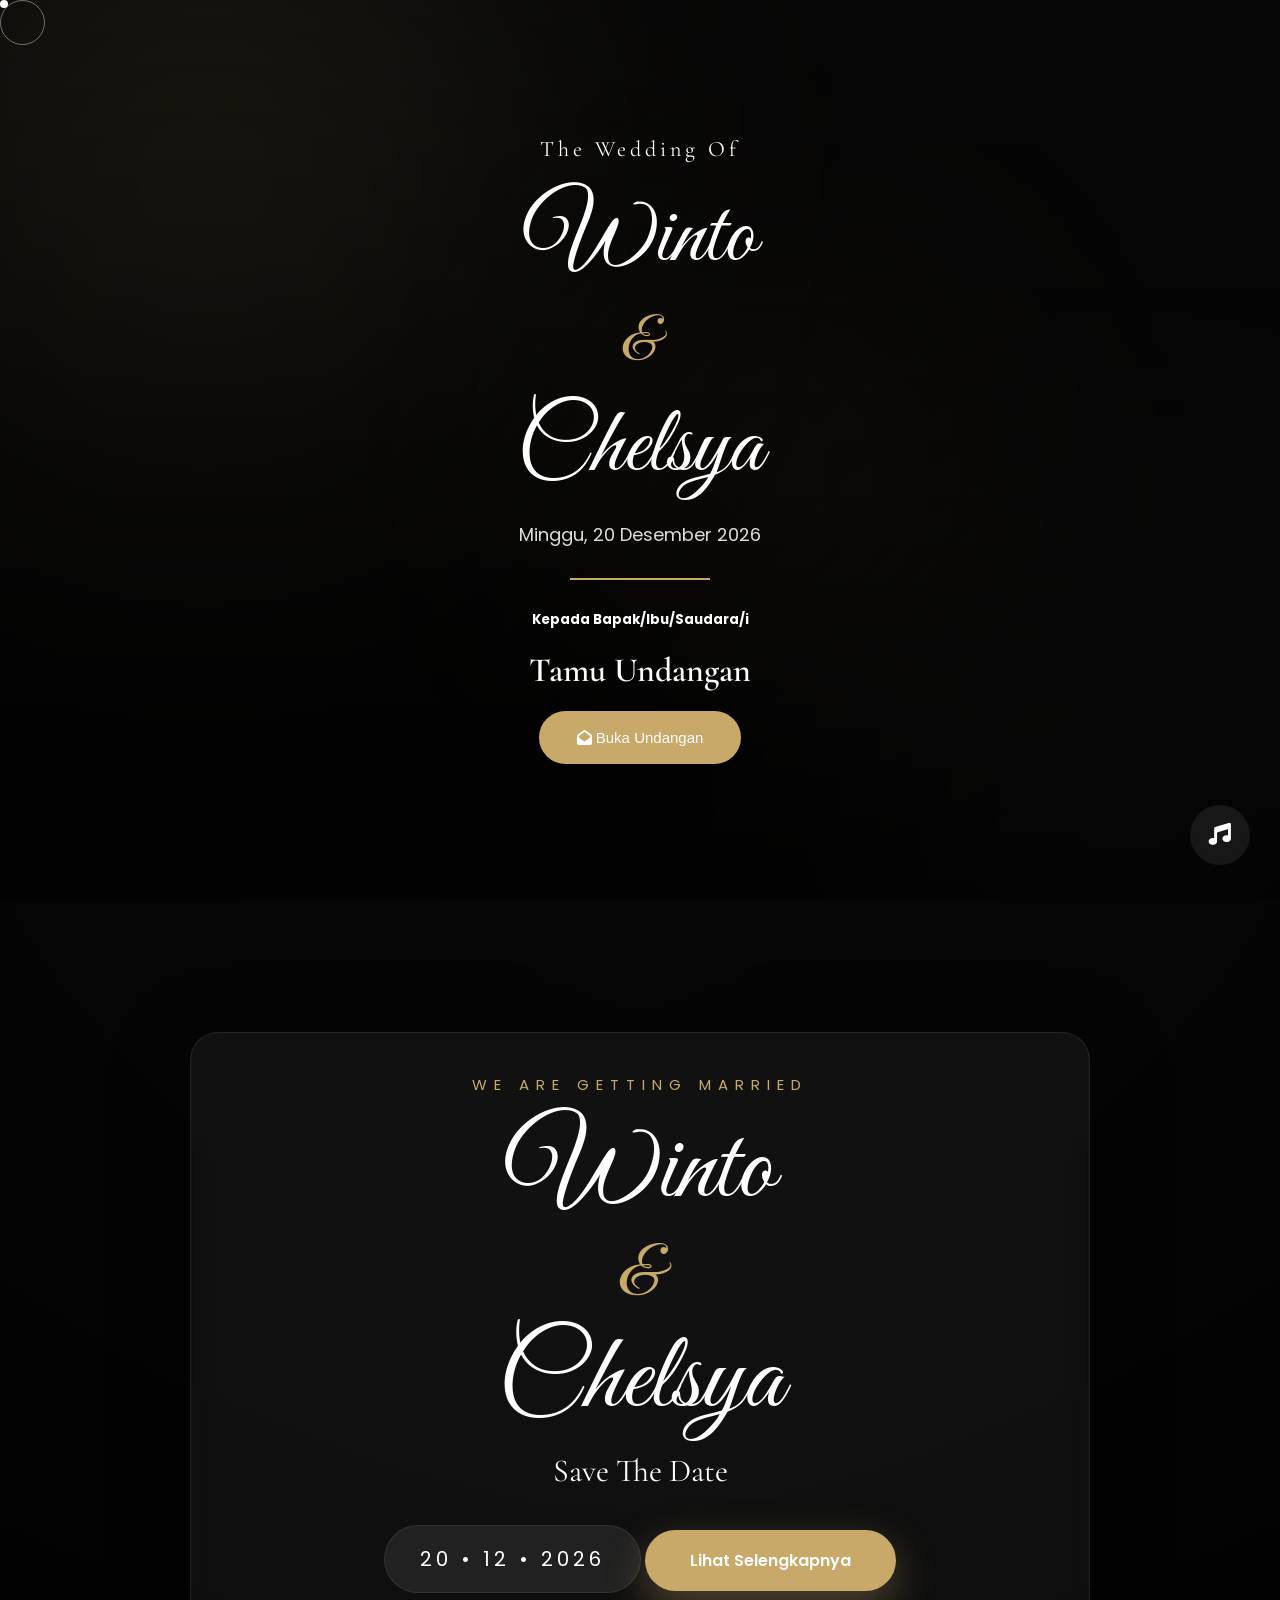
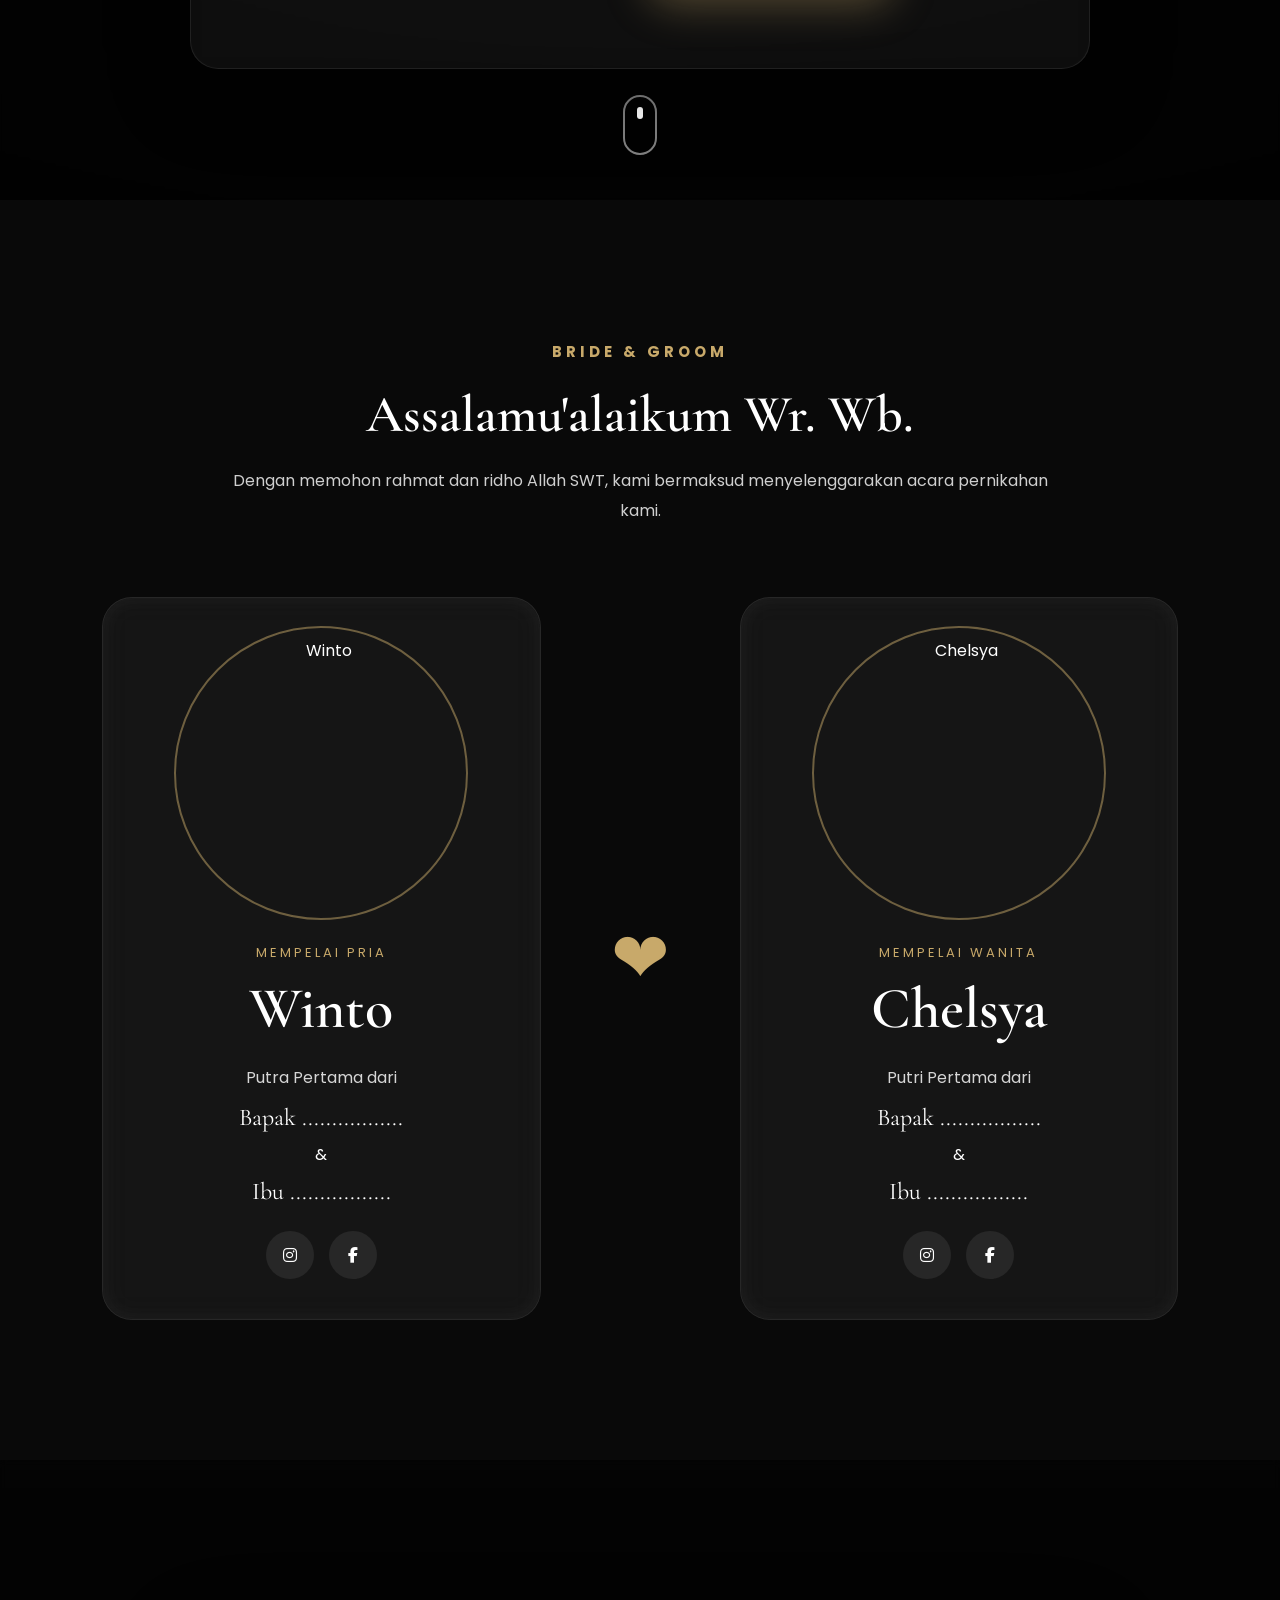
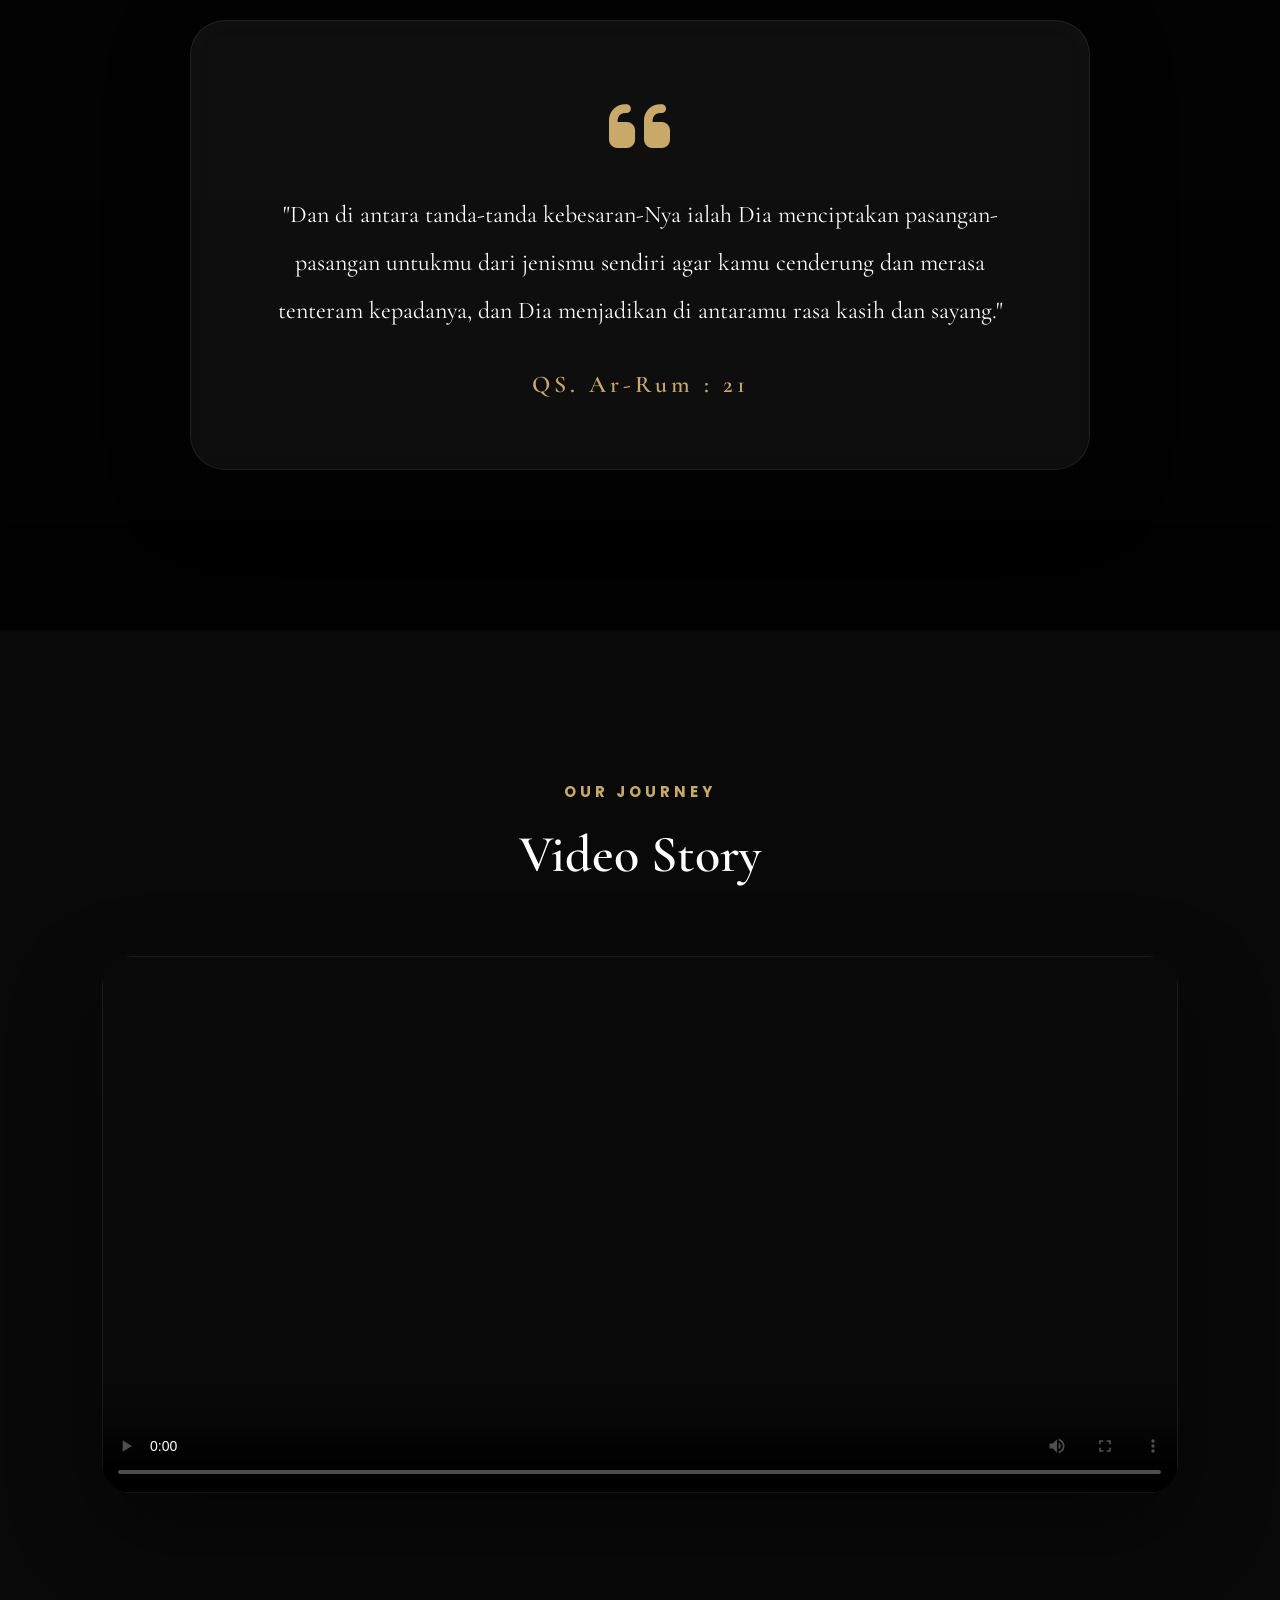
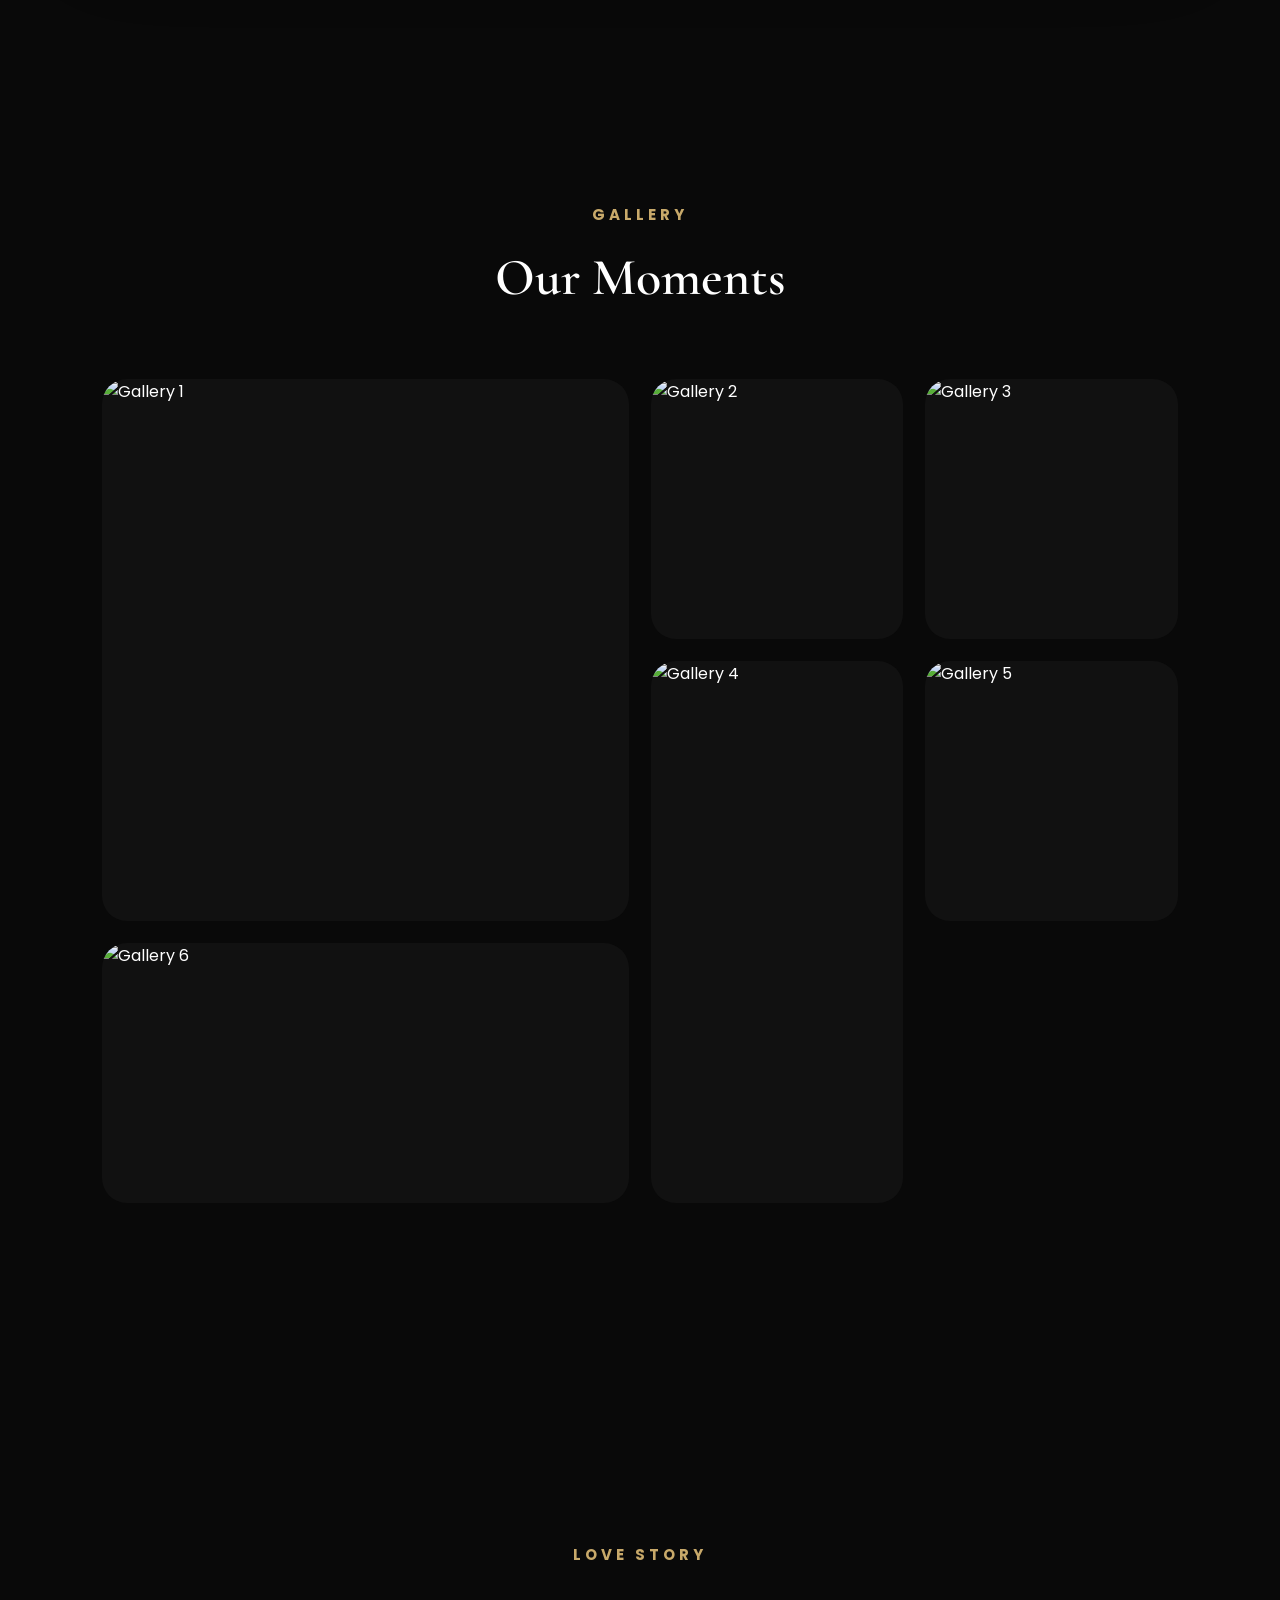
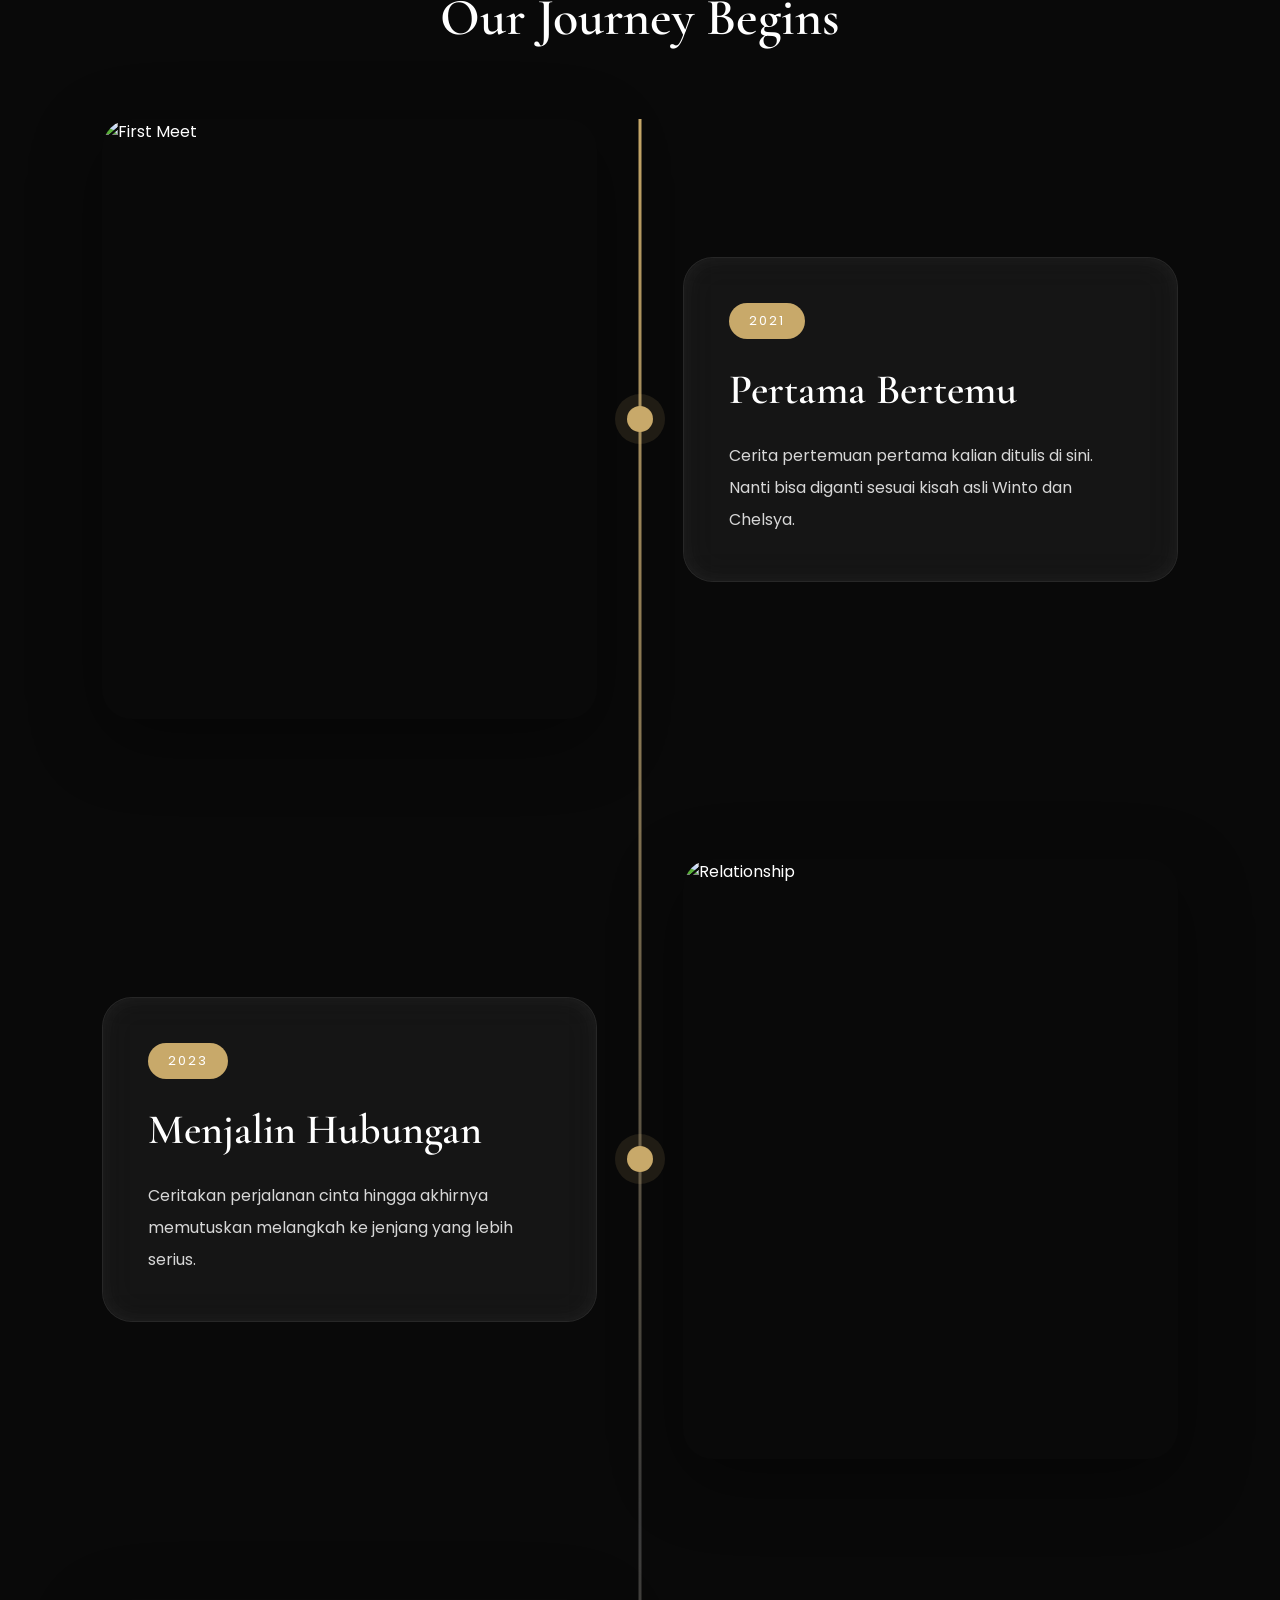
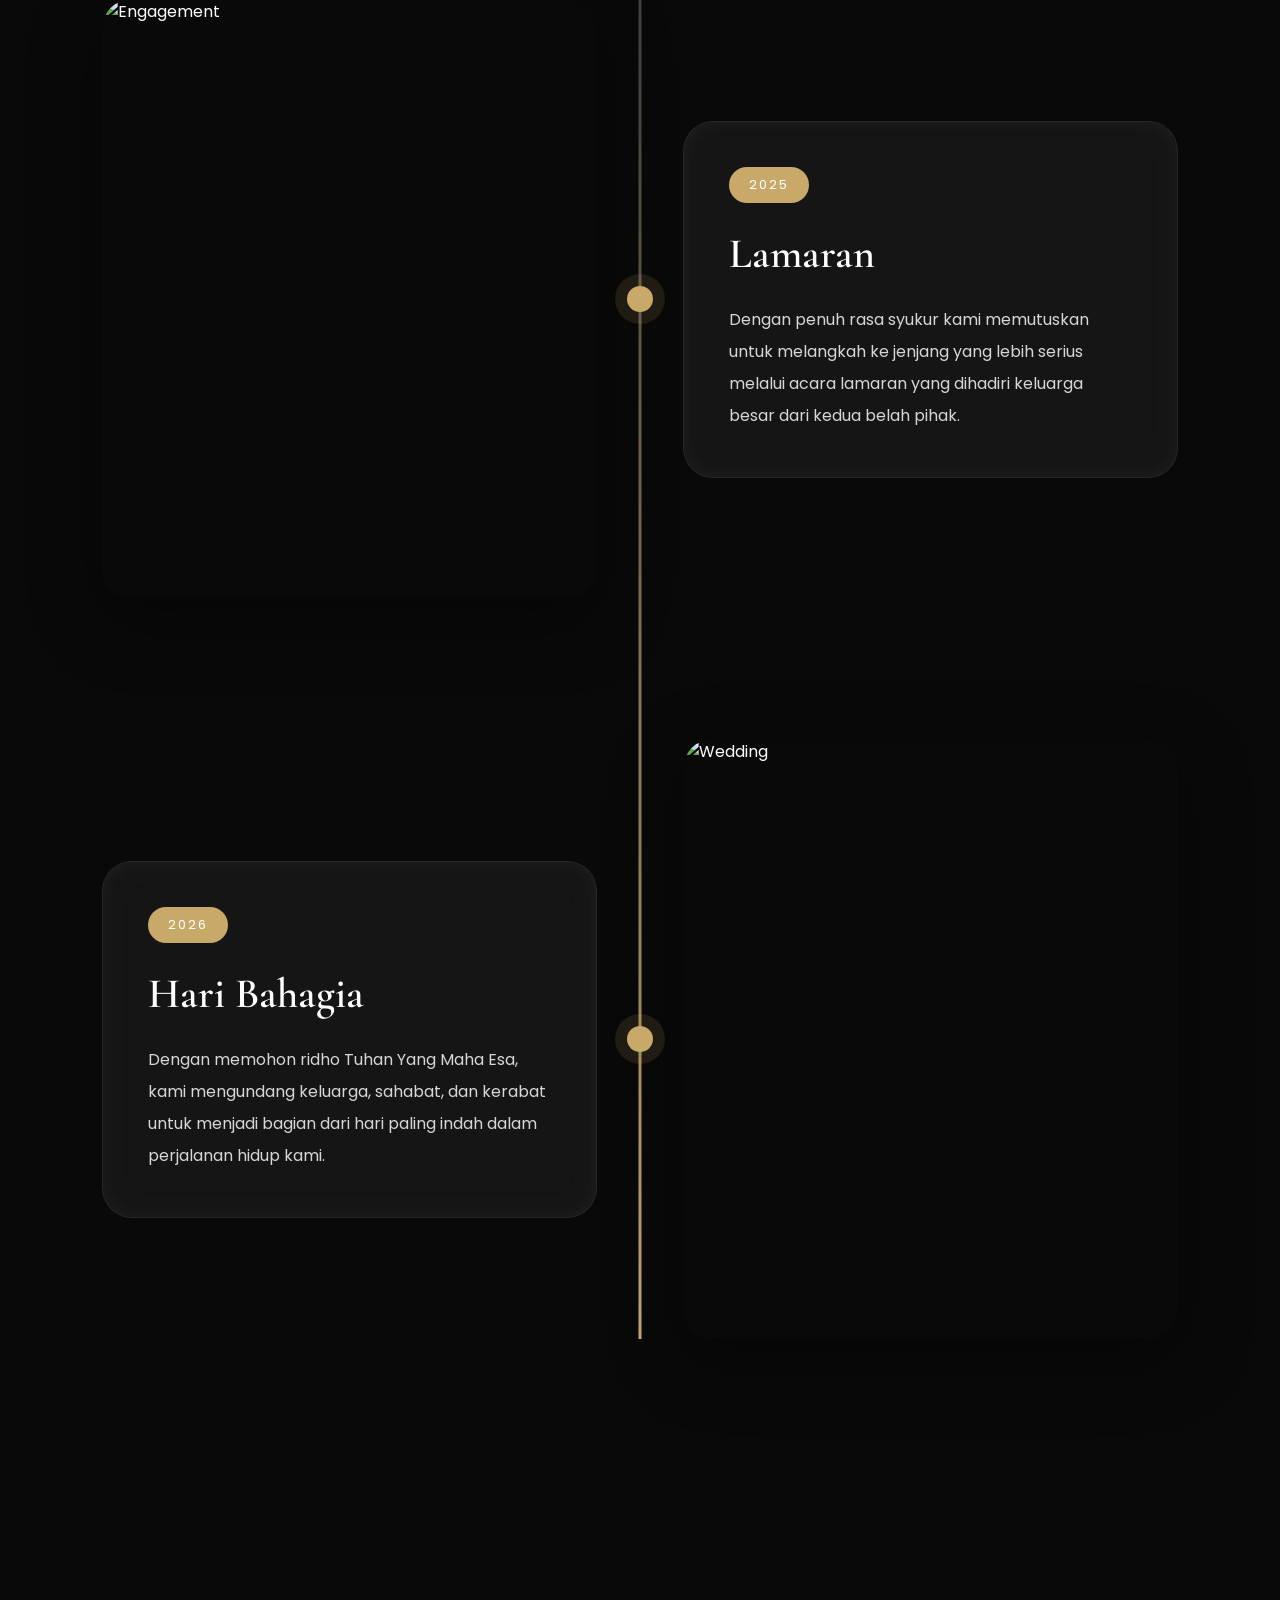
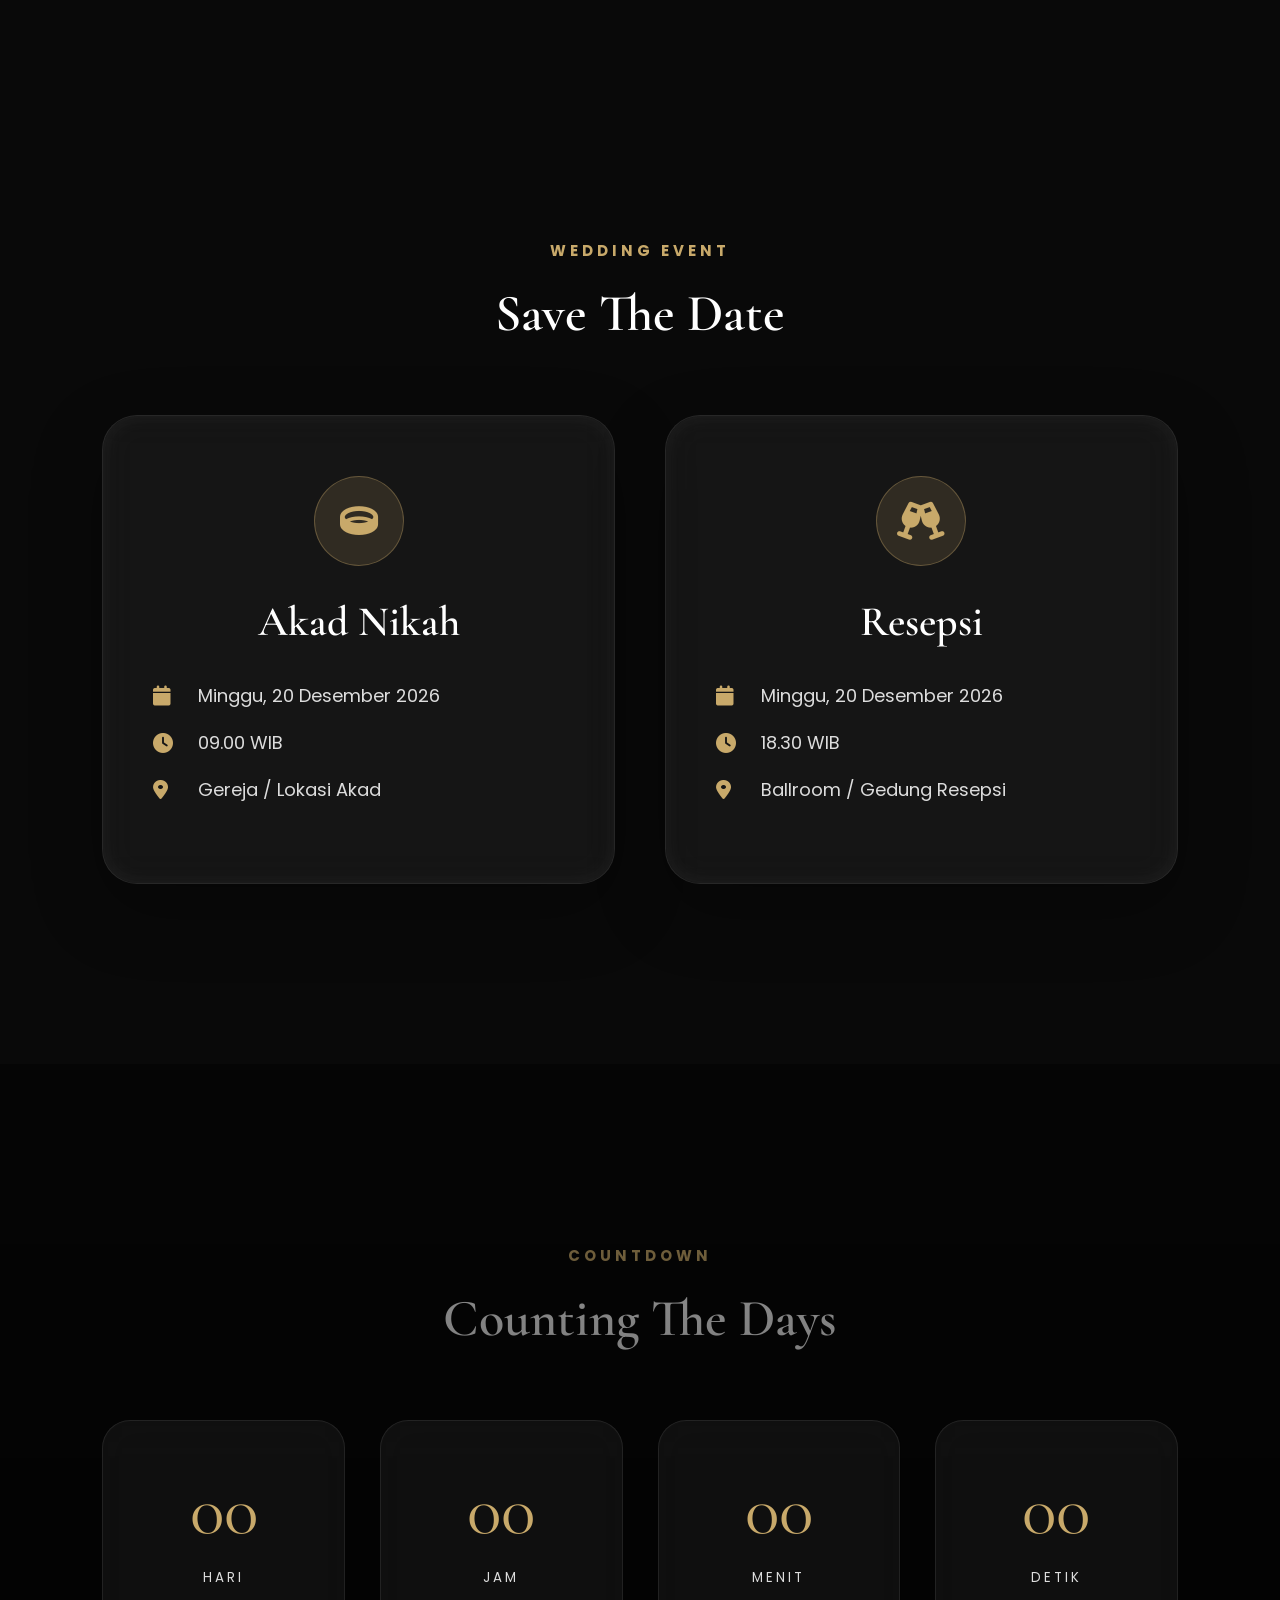
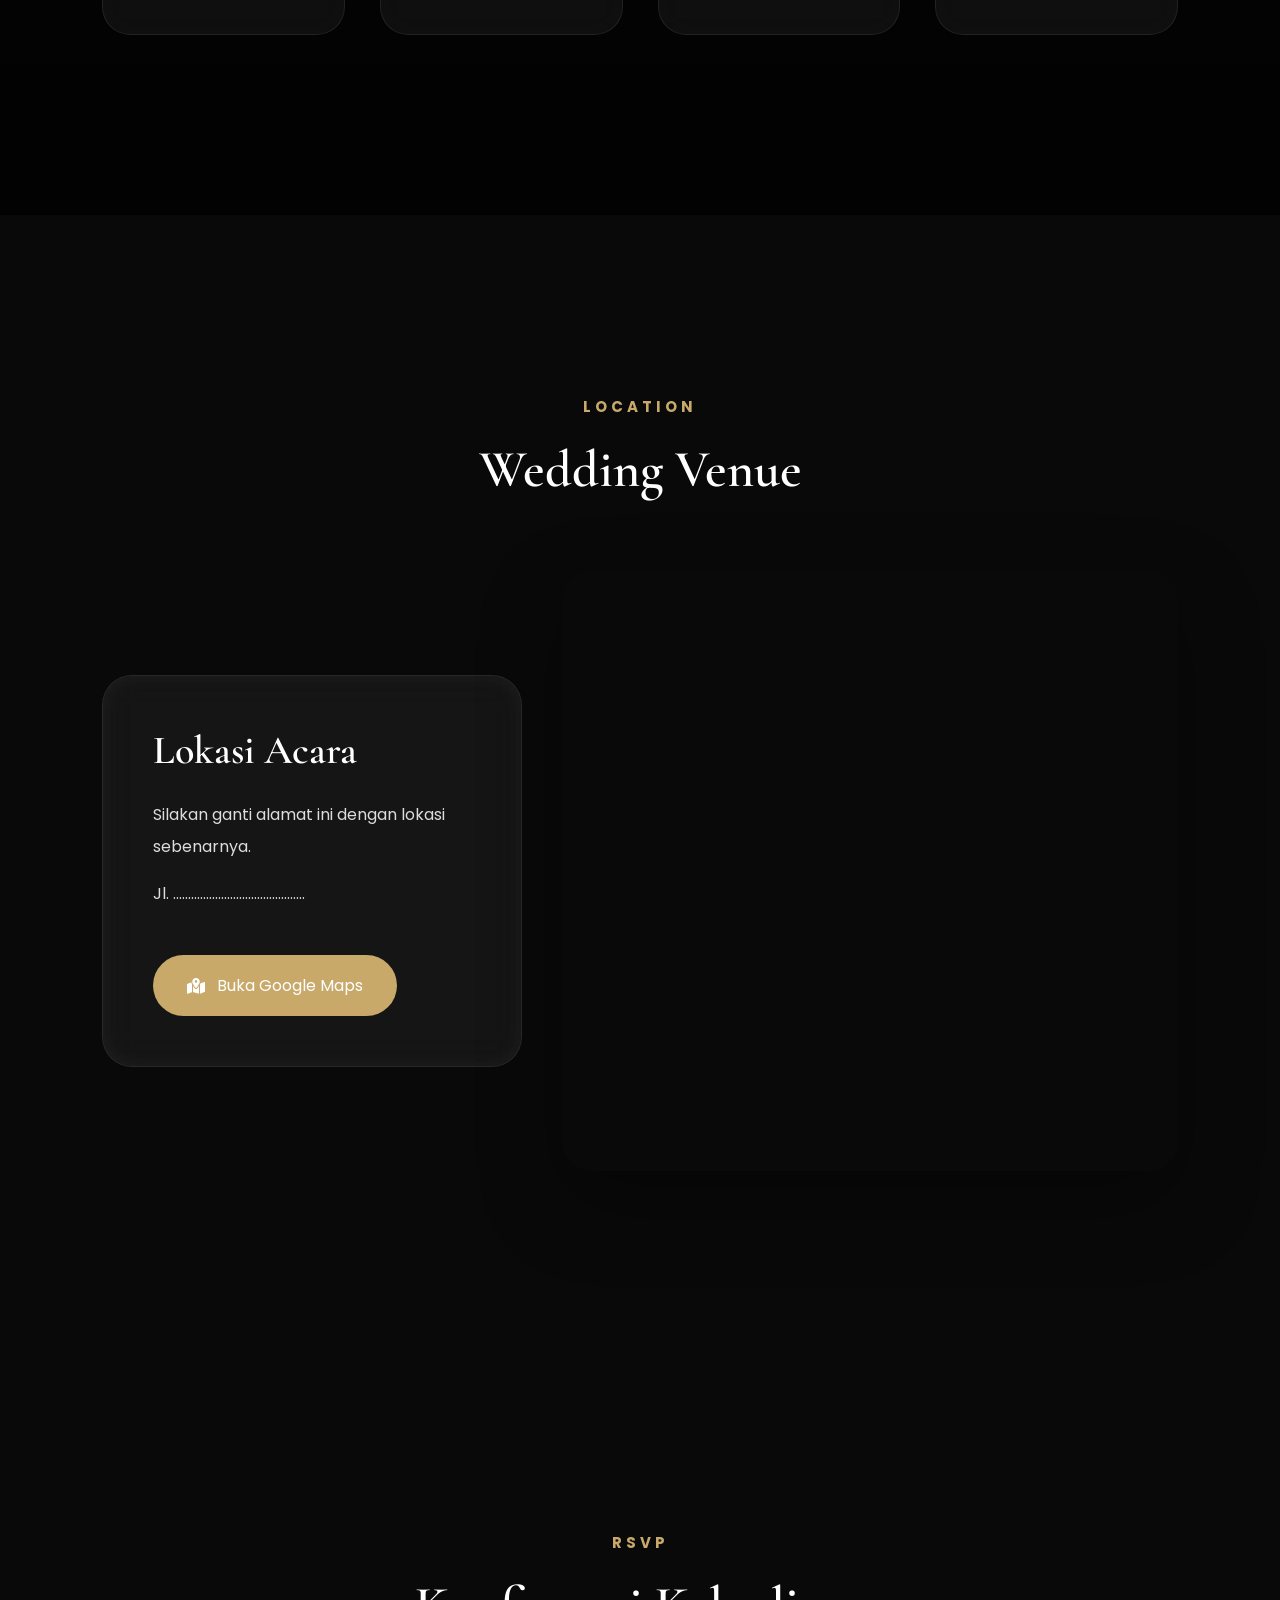
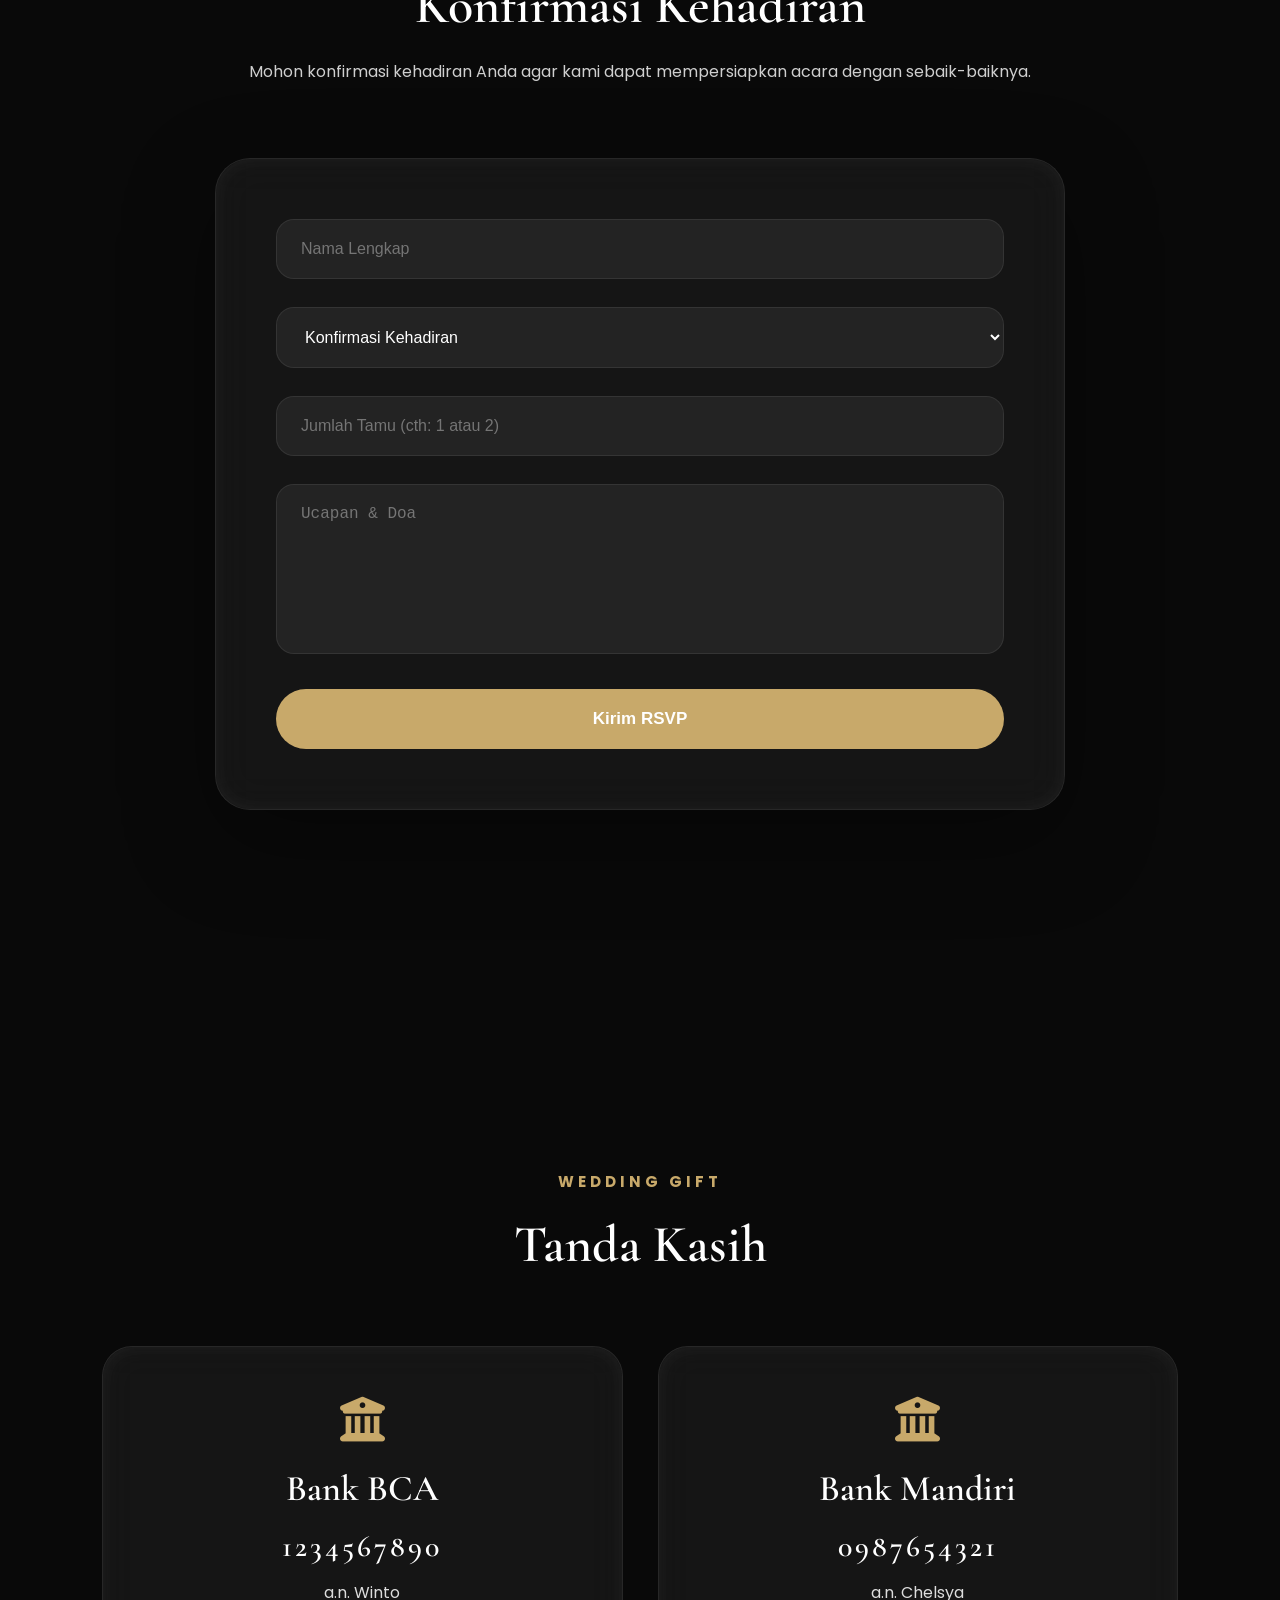
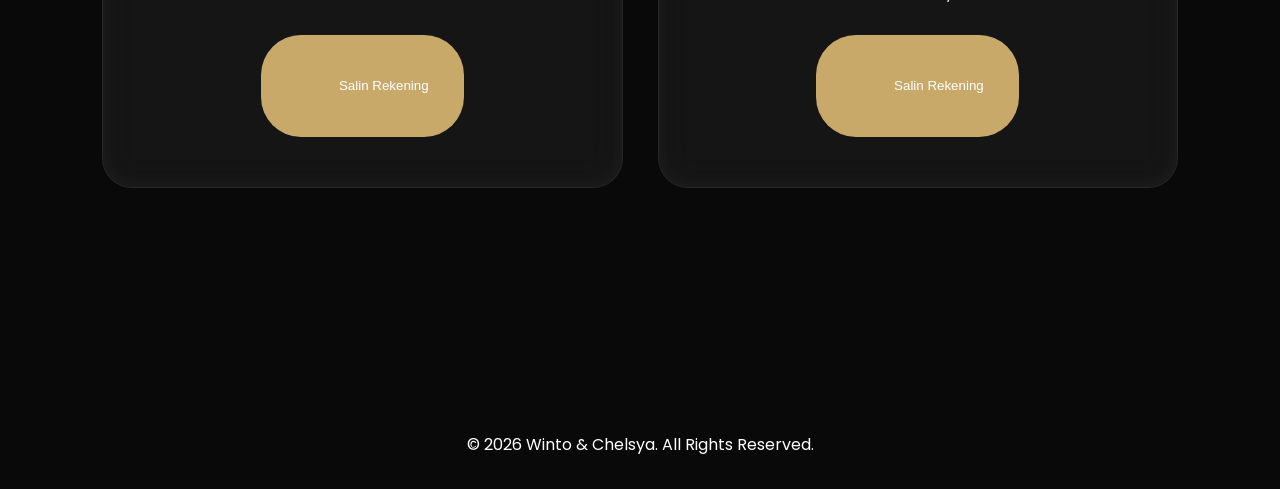
==== commit 891b2c5b: "Implement loader visibility on page load Add a loader script to hide the loader after page load." ====
--- a/index.html
+++ b/index.html
@@ -448,5 +448,14 @@
             once: true
         });
     </script>
+    <script>
+    window.addEventListener('load', function() {
+        const loader = document.getElementById('loader');
+        loader.style.opacity = '0';
+        setTimeout(function() {
+            loader.style.display = 'none';
+        }, 1000);
+    });
+</script>
 </body>
 </html>
--- a/style.css
+++ b/style.css
@@ -6,3415 +6,1679 @@
 /*====================================================
     GOOGLE FONT
 =====================================================*/
-
 @import url('https://fonts.googleapis.com/css2?family=Cormorant+Garamond:wght@300;400;500;600;700&family=Great+Vibes&family=Poppins:wght@200;300;400;500;600;700;800&display=swap');
 
 /*====================================================
     ROOT
 =====================================================*/
-
-:root{
-
-    --primary:#C8A96A;
-    --secondary:#FFFFFF;
-    --dark:#0F0F0F;
-    --dark2:#181818;
-    --gray:#AFAFAF;
-
-    --glass:rgba(255,255,255,.08);
-
-    --radius:22px;
-
-    --transition:.4s ease;
-
-    --shadow:
-
-    0 15px 45px rgba(0,0,0,.25);
-
+:root {
+    --primary: #C8A96A;
+    --secondary: #FFFFFF;
+    --dark: #0F0F0F;
+    --dark2: #181818;
+    --gray: #AFAFAF;
+    --glass: rgba(255,255,255,.08);
+    --radius: 22px;
+    --transition: .4s ease;
+    --shadow: 0 15px 45px rgba(0,0,0,.25);
 }
 
 /*====================================================
     RESET
 =====================================================*/
-
-*{
-
-margin:0;
-
-padding:0;
-
-box-sizing:border-box;
-
-}
-
-html{
-
-scroll-behavior:smooth;
-
-}
-
-body{
-
-font-family:'Poppins',sans-serif;
-
-background:#090909;
-
-color:#fff;
-
-overflow-x:hidden;
-
-}
-
-/*====================================================
-SCROLLBAR
-=====================================================*/
-
-::-webkit-scrollbar{
-
-width:10px;
-
-}
-
-::-webkit-scrollbar-track{
-
-background:#111;
-
-}
-
-::-webkit-scrollbar-thumb{
-
-background:var(--primary);
-
-border-radius:20px;
-
-}
-
-/*====================================================
-TYPOGRAPHY
-=====================================================*/
-
-h1,h2,h3,h4{
-
-font-family:'Cormorant Garamond',serif;
-
-font-weight:600;
-
-}
-
-.section-title{
-
-max-width:850px;
-
-margin:auto;
-
-text-align:center;
-
-margin-bottom:70px;
-
-}
-
-.section-title h5{
-
-letter-spacing:4px;
-
-text-transform:uppercase;
-
-color:var(--primary);
-
-margin-bottom:20px;
-
-font-size:15px;
-
-}
-
-.section-title h2{
-
-font-size:52px;
-
-margin-bottom:20px;
-
-}
-
-.section-title p{
-
-color:#cfcfcf;
-
-line-height:1.9;
-
-}
-
-/*====================================================
-LINK
-=====================================================*/
-
-a{
-
-text-decoration:none;
-
-color:inherit;
-
-}
-
-img{
-
-width:100%;
-
-display:block;
-
-}
-
-/*====================================================
-BACKGROUND
-=====================================================*/
-
-.background-wrapper{
-
-position:fixed;
-
-left:0;
-
-top:0;
-
-width:100%;
-
-height:100%;
-
-overflow:hidden;
-
-z-index:-999;
-
-background:#080808;
-
-}
-
-.gradient-one{
-
-position:absolute;
-
-width:650px;
-
-height:650px;
-
-border-radius:50%;
-
-background:#C8A96A22;
-
-filter:blur(140px);
-
-top:-150px;
-
-left:-120px;
-
-animation:float1 18s infinite alternate;
-
-}
-
-.gradient-two{
-
-position:absolute;
-
-width:550px;
-
-height:550px;
-
-border-radius:50%;
-
-background:#ffffff10;
-
-right:-120px;
-
-bottom:-150px;
-
-filter:blur(150px);
-
-animation:float2 20s infinite alternate;
-
-}
-
-.gradient-three{
-
-position:absolute;
-
-width:400px;
-
-height:400px;
-
-background:#b3884a18;
-
-border-radius:50%;
-
-left:45%;
-
-top:30%;
-
-filter:blur(120px);
-
-}
-
-/*====================================================
-ANIMATION
-=====================================================*/
-
-@keyframes float1{
-
-0%{
-
-transform:translateY(0px);
-
-}
-
-100%{
-
-transform:translateY(100px);
-
-}
-
-}
-
-@keyframes float2{
-
-0%{
-
-transform:translateX(0px);
-
-}
-
-100%{
-
-transform:translateX(-120px);
-
-}
-
-}
-
-/*====================================================
-LOADER
-=====================================================*/
-
-#loader{
-
-position:fixed;
-
-width:100%;
-
-height:100%;
-
-background:#050505;
-
-display:flex;
-
-justify-content:center;
-
-align-items:center;
-
-z-index:99999;
-
-transition:1s;
-
-}
-
-.loader-wrapper{
-
-text-align:center;
-
-}
-
-.loader-logo{
-
-font-size:65px;
-
-font-family:'Great Vibes',cursive;
-
-color:var(--primary);
-
-display:flex;
-
-gap:20px;
-
-justify-content:center;
-
-}
-
-.loader-line{
-
-margin:35px auto;
-
-height:3px;
-
-width:0;
-
-background:var(--primary);
-
-animation:loading 2s infinite;
-
-}
-
-@keyframes loading{
-
-0%{
-
-width:0;
-
-}
-
-100%{
-
-width:230px;
-
-}
-
-}
-
-.loader-text{
-
-letter-spacing:3px;
-
-text-transform:uppercase;
-
-font-size:13px;
-
-}
-
-/*====================================================
-MUSIC
-=====================================================*/
-
-.music-button{
-
-position:fixed;
-
-right:30px;
-
-bottom:35px;
-
-width:60px;
-
-height:60px;
-
-border-radius:50%;
-
-border:none;
-
-background:var(--glass);
-
-backdrop-filter:blur(18px);
-
-color:#fff;
-
-cursor:pointer;
-
-font-size:22px;
-
-z-index:999;
-
-transition:.3s;
-
-}
-
-.music-button:hover{
-
-transform:scale(1.1);
-
-background:var(--primary);
-
-}
-
-/*====================================================
-CURSOR
-=====================================================*/
-
-.cursor-dot{
-
-position:fixed;
-
-width:8px;
-
-height:8px;
-
-background:#fff;
-
-border-radius:50%;
-
-pointer-events:none;
-
-z-index:99999;
-
-}
-
-.cursor-outline{
-
-position:fixed;
-
-width:45px;
-
-height:45px;
-
-border:1px solid rgba(255,255,255,.4);
-
-border-radius:50%;
-
-pointer-events:none;
-
-transition:.08s;
-
-z-index:99998;
-
-}
-
-/*====================================================
-OPENING
-=====================================================*/
-
-.opening{
-
-position:relative;
-
-height:100vh;
-
-display:flex;
-
-justify-content:center;
-
-align-items:center;
-
-overflow:hidden;
-
-}
-
-.opening-background{
-
-position:absolute;
-
-width:100%;
-
-height:100%;
-
-}
-
-.opening-background img{
-
-width:100%;
-
-height:100%;
-
-object-fit:cover;
-
-transform:scale(1.1);
-
-filter:brightness(.45);
-
-}
-
-.opening-overlay{
-
-position:absolute;
-
-width:100%;
-
-height:100%;
-
-background:linear-gradient(
-
-180deg,
-
-rgba(0,0,0,.2),
-
-rgba(0,0,0,.75)
-
-);
-
-}
-
-.opening-content{
-
-position:relative;
-
-z-index:10;
-
-text-align:center;
-
-max-width:700px;
-
-padding:20px;
-
-}
-
-.opening-content h4{
-
-letter-spacing:4px;
-
-font-size:22px;
-
-margin-bottom:20px;
-
-font-weight:400;
-
-}
-
-.opening-content h1{
-
-font-family:'Great Vibes',cursive;
-
-font-size:95px;
-
-font-weight:400;
-
-line-height:1.2;
-
-margin-bottom:15px;
-
-}
-
-.opening-content h1 span{
-
-display:block;
-
-font-size:60px;
-
-margin:12px 0;
-
-color:var(--primary);
-
-}
-
-.opening-content p{
-
-font-size:18px;
-
-margin-bottom:25px;
-
-color:#ddd;
-
-}
-
-.divider{
-
-width:140px;
-
-height:2px;
-
-background:var(--primary);
-
-margin:30px auto;
-
-}
-
-#guestName{
-
-font-size:34px;
-
-margin:20px 0;
-
-}
-
-#openInvitation{
-
-padding:18px 38px;
-
-border:none;
-
-border-radius:40px;
-
-background:var(--primary);
-
-color:#fff;
-
-font-size:15px;
-
-cursor:pointer;
-
-transition:.35s;
-
-box-shadow:var(--shadow);
-
-}
-
-#openInvitation:hover{
-
-transform:translateY(-5px);
-
-}
+* {
+    margin: 0;
+    padding: 0;
+    box-sizing: border-box;
+}
+
+html {
+    scroll-behavior: smooth;
+}
+
+body {
+    font-family: 'Poppins', sans-serif;
+    background: #090909;
+    color: #fff;
+    overflow-x: hidden;
+}
+
+/*====================================================
+    SCROLLBAR
+=====================================================*/
+::-webkit-scrollbar {
+    width: 10px;
+}
+
+::-webkit-scrollbar-track {
+    background: #111;
+}
+
+::-webkit-scrollbar-thumb {
+    background: var(--primary);
+    border-radius: 20px;
+}
+
+/*====================================================
+    TYPOGRAPHY
+=====================================================*/
+h1, h2, h3, h4 {
+    font-family: 'Cormorant Garamond', serif;
+    font-weight: 600;
+}
+
+.section-title {
+    max-width: 850px;
+    margin: auto;
+    text-align: center;
+    margin-bottom: 70px;
+}
+
+.section-title h5 {
+    letter-spacing: 4px;
+    text-transform: uppercase;
+    color: var(--primary);
+    margin-bottom: 20px;
+    font-size: 15px;
+}
+
+.section-title h2 {
+    font-size: 52px;
+    margin-bottom: 20px;
+}
+
+.section-title p {
+    color: #cfcfcf;
+    line-height: 1.9;
+}
+
+/*====================================================
+    LINK & MEDIA
+=====================================================*/
+a {
+    text-decoration: none;
+    color: inherit;
+}
+
+img {
+    width: 100%;
+    display: block;
+}
+
+/*====================================================
+    BACKGROUND
+=====================================================*/
+.background-wrapper {
+    position: fixed;
+    left: 0;
+    top: 0;
+    width: 100%;
+    height: 100%;
+    overflow: hidden;
+    z-index: -999;
+    background: #080808;
+}
+
+.gradient-one {
+    position: absolute;
+    width: 650px;
+    height: 650px;
+    border-radius: 50%;
+    background: #C8A96A22;
+    filter: blur(140px);
+    top: -150px;
+    left: -120px;
+    animation: float1 18s infinite alternate;
+}
+
+.gradient-two {
+    position: absolute;
+    width: 550px;
+    height: 550px;
+    border-radius: 50%;
+    background: #ffffff10;
+    right: -120px;
+    bottom: -150px;
+    filter: blur(150px);
+    animation: float2 20s infinite alternate;
+}
+
+.gradient-three {
+    position: absolute;
+    width: 400px;
+    height: 400px;
+    background: #b3884a18;
+    border-radius: 50%;
+    left: 45%;
+    top: 30%;
+    filter: blur(120px);
+}
+
+/*====================================================
+    ANIMATION
+=====================================================*/
+@keyframes float1 {
+    0% { transform: translateY(0px); }
+    100% { transform: translateY(100px); }
+}
+
+@keyframes float2 {
+    0% { transform: translateX(0px); }
+    100% { transform: translateX(-120px); }
+}
+
+/*====================================================
+    LOADER
+=====================================================*/
+#loader {
+    position: fixed;
+    width: 100%;
+    height: 100%;
+    background: #050505;
+    display: flex;
+    justify-content: center;
+    align-items: center;
+    z-index: 99999;
+    transition: 1s;
+}
+
+.loader-wrapper {
+    text-align: center;
+}
+
+.loader-logo {
+    font-size: 65px;
+    font-family: 'Great Vibes', cursive;
+    color: var(--primary);
+    display: flex;
+    gap: 20px;
+    justify-content: center;
+}
+
+.loader-line {
+    margin: 35px auto;
+    height: 3px;
+    width: 0;
+    background: var(--primary);
+    animation: loading 2s infinite;
+}
+
+@keyframes loading {
+    0% { width: 0; }
+    100% { width: 230px; }
+}
+
+.loader-text {
+    letter-spacing: 3px;
+    text-transform: uppercase;
+    font-size: 13px;
+}
+
+/*====================================================
+    MUSIC
+=====================================================*/
+.music-button {
+    position: fixed;
+    right: 30px;
+    bottom: 35px;
+    width: 60px;
+    height: 60px;
+    border-radius: 50%;
+    border: none;
+    background: var(--glass);
+    backdrop-filter: blur(18px);
+    color: #fff;
+    cursor: pointer;
+    font-size: 22px;
+    z-index: 999;
+    transition: .3s;
+}
+
+.music-button:hover {
+    transform: scale(1.1);
+    background: var(--primary);
+}
+
+/*====================================================
+    CURSOR
+=====================================================*/
+.cursor-dot {
+    position: fixed;
+    width: 8px;
+    height: 8px;
+    background: #fff;
+    border-radius: 50%;
+    pointer-events: none;
+    z-index: 99999;
+}
+
+.cursor-outline {
+    position: fixed;
+    width: 45px;
+    height: 45px;
+    border: 1px solid rgba(255,255,255,.4);
+    border-radius: 50%;
+    pointer-events: none;
+    transition: .08s;
+    z-index: 99998;
+}
+
+/*====================================================
+    OPENING
+=====================================================*/
+.opening {
+    position: relative;
+    height: 100vh;
+    display: flex;
+    justify-content: center;
+    align-items: center;
+    overflow: hidden;
+}
+
+.opening-background {
+    position: absolute;
+    width: 100%;
+    height: 100%;
+}
+
+.opening-background img {
+    width: 100%;
+    height: 100%;
+    object-fit: cover;
+    transform: scale(1.1);
+    filter: brightness(.45);
+}
+
+.opening-overlay {
+    position: absolute;
+    width: 100%;
+    height: 100%;
+    background: linear-gradient(180deg, rgba(0,0,0,.2), rgba(0,0,0,.75));
+}
+
+.opening-content {
+    position: relative;
+    z-index: 10;
+    text-align: center;
+    max-width: 700px;
+    padding: 20px;
+}
+
+.opening-content h4 {
+    letter-spacing: 4px;
+    font-size: 22px;
+    margin-bottom: 20px;
+    font-weight: 400;
+}
+
+.opening-content h1 {
+    font-family: 'Great Vibes', cursive;
+    font-size: 95px;
+    font-weight: 400;
+    line-height: 1.2;
+    margin-bottom: 15px;
+}
+
+.opening-content h1 span {
+    display: block;
+    font-size: 60px;
+    margin: 12px 0;
+    color: var(--primary);
+}
+
+.opening-content p {
+    font-size: 18px;
+    margin-bottom: 25px;
+    color: #ddd;
+}
+
+.divider {
+    width: 140px;
+    height: 2px;
+    background: var(--primary);
+    margin: 30px auto;
+}
+
+#guestName {
+    font-size: 34px;
+    margin: 20px 0;
+}
+
+#openInvitation {
+    padding: 18px 38px;
+    border: none;
+    border-radius: 40px;
+    background: var(--primary);
+    color: #fff;
+    font-size: 15px;
+    cursor: pointer;
+    transition: .35s;
+    box-shadow: var(--shadow);
+}
+
+#openInvitation:hover {
+    transform: translateY(-5px);
+}
+
 /*====================================================
     HERO
 =====================================================*/
-
-.hero{
-
-position:relative;
-
-width:100%;
-
-height:100vh;
-
-display:flex;
-
-justify-content:center;
-
-align-items:center;
-
-overflow:hidden;
-
-isolation:isolate;
-
-}
-
-.hero-video{
-
-position:absolute;
-
-inset:0;
-
-z-index:-5;
-
-overflow:hidden;
-
-}
-
-.hero-video video{
-
-width:100%;
-
-height:100%;
-
-object-fit:cover;
-
-transform:scale(1.08);
-
-filter:brightness(.45) saturate(1.1);
-
-animation:heroZoom 18s linear infinite alternate;
-
-}
-
-@keyframes heroZoom{
-
-0%{
-
-transform:scale(1.08);
-
-}
-
-100%{
-
-transform:scale(1.18);
-
-}
-
-}
-
-/*====================================================
-HERO OVERLAY
-=====================================================*/
-
-.hero-overlay{
-
-position:absolute;
-
-inset:0;
-
-background:
-
-linear-gradient(
-
-180deg,
-
-rgba(0,0,0,.15),
-
-rgba(0,0,0,.70)
-
-),
-
-radial-gradient(
-
-circle at center,
-
-transparent 0%,
-
-rgba(0,0,0,.35) 100%
-
-);
-
-backdrop-filter:blur(1px);
-
-}
-
-/*====================================================
-HERO CONTENT
-=====================================================*/
-
-.hero-content{
-
-position:relative;
-
-z-index:20;
-
-text-align:center;
-
-padding:40px;
-
-width:min(90%,900px);
-
-background:rgba(255,255,255,.05);
-
-border:1px solid rgba(255,255,255,.08);
-
-backdrop-filter:blur(18px);
-
-border-radius:28px;
-
-box-shadow:
-
-0 20px 80px rgba(0,0,0,.35);
-
-animation:heroFloat 6s ease-in-out infinite;
-
-}
-
-@keyframes heroFloat{
-
-0%,100%{
-
-transform:translateY(0);
-
-}
-
-50%{
-
-transform:translateY(-12px);
-
-}
-
-}
-
-.hero-content p{
-
-font-size:15px;
-
-letter-spacing:7px;
-
-text-transform:uppercase;
-
-color:var(--primary);
-
-margin-bottom:20px;
-
-}
-
-.hero-content h1{
-
-font-family:"Great Vibes",cursive;
-
-font-size:110px;
-
-font-weight:400;
-
-line-height:1;
-
-margin-bottom:15px;
-
-}
-
-.hero-content h1 span{
-
-display:block;
-
-font-size:70px;
-
-margin:15px 0;
-
-color:var(--primary);
-
-}
-
-.hero-content h3{
-
-font-size:32px;
-
-font-weight:400;
-
-margin-bottom:35px;
-
-}
-
-.hero-date{
-
-display:inline-flex;
-
-gap:18px;
-
-padding:18px 35px;
-
-border-radius:60px;
-
-background:rgba(255,255,255,.08);
-
-border:1px solid rgba(255,255,255,.08);
-
-font-size:20px;
-
-letter-spacing:4px;
-
-margin-bottom:35px;
-
-}
-
-.hero-button{
-
-display:inline-flex;
-
-align-items:center;
-
-justify-content:center;
-
-padding:18px 45px;
-
-background:var(--primary);
-
-border-radius:60px;
-
-font-weight:600;
-
-transition:.4s;
-
-box-shadow:
-
-0 15px 40px rgba(200,169,106,.35);
-
-}
-
-.hero-button:hover{
-
-transform:translateY(-6px);
-
-box-shadow:
-
-0 20px 60px rgba(200,169,106,.45);
-
-}
-
-/*====================================================
-SCROLL INDICATOR
-=====================================================*/
-
-.hero-scroll{
-
-position:absolute;
-
-bottom:45px;
-
-left:50%;
-
-transform:translateX(-50%);
-
-width:34px;
-
-height:60px;
-
-border:2px solid rgba(255,255,255,.5);
-
-border-radius:50px;
-
-display:flex;
-
-justify-content:center;
-
-align-items:flex-start;
-
-padding-top:10px;
-
-}
-
-.hero-scroll span{
-
-width:6px;
-
-height:12px;
-
-background:#fff;
-
-border-radius:10px;
-
-animation:scrollDown 1.6s infinite;
-
-}
-
-@keyframes scrollDown{
-
-0%{
-
-opacity:0;
-
-transform:translateY(0);
-
-}
-
-50%{
-
-opacity:1;
-
-}
-
-100%{
-
-opacity:0;
-
-transform:translateY(24px);
-
-}
-
-}
-
-/*====================================================
-COUPLE SECTION
-=====================================================*/
-
-.couple{
-
-padding:140px 8%;
-
-position:relative;
-
-}
-
-.couple-wrapper{
-
-display:grid;
-
-grid-template-columns:1fr auto 1fr;
-
-gap:70px;
-
-align-items:center;
-
-max-width:1400px;
-
-margin:auto;
-
-}
-
-.person{
-
-background:rgba(255,255,255,.05);
-
-border:1px solid rgba(255,255,255,.08);
-
-border-radius:30px;
-
-padding:40px;
-
-text-align:center;
-
-backdrop-filter:blur(15px);
-
-transition:.45s;
-
-overflow:hidden;
-
-position:relative;
-
-}
-
-.person:hover{
-
-transform:translateY(-12px);
-
-}
-
-.person::before{
-
-content:"";
-
-position:absolute;
-
-top:0;
-
-left:-120%;
-
-width:80%;
-
-height:100%;
-
-background:
-
-linear-gradient(
-
-90deg,
-
-transparent,
-
-rgba(255,255,255,.12),
-
-transparent
-
-);
-
-transform:skewX(-25deg);
-
-transition:1.2s;
-
-}
-
-.person:hover::before{
-
-left:150%;
-
-}
-
-.person-image{
-
-width:270px;
-
-height:270px;
-
-margin:auto;
-
-position:relative;
-
-margin-bottom:35px;
-
-}
-
-.image-border{
-
-position:absolute;
-
-inset:-12px;
-
-border-radius:50%;
-
-border:2px solid rgba(200,169,106,.5);
-
-animation:borderRotate 14s linear infinite;
-
-}
-
-@keyframes borderRotate{
-
-100%{
-
-transform:rotate(360deg);
-
-}
-
-}
-
-.person-image img{
-
-width:100%;
-
-height:100%;
-
-object-fit:cover;
-
-border-radius:50%;
-
-}
-
-.label{
-
-display:block;
-
-letter-spacing:3px;
-
-text-transform:uppercase;
-
-color:var(--primary);
-
-font-size:13px;
-
-margin-bottom:10px;
-
-}
-
-.person h2{
-
-font-size:58px;
-
-margin-bottom:20px;
-
-}
-
-.person h4{
-
-font-size:24px;
-
-font-weight:400;
-
-margin:10px 0;
-
-}
-
-.person p{
-
-color:#d6d6d6;
-
-margin-bottom:10px;
-
-line-height:1.8;
-
-}
-
-.social{
-
-display:flex;
-
-justify-content:center;
-
-gap:15px;
-
-margin-top:25px;
-
-}
-
-.social a{
-
-width:48px;
-
-height:48px;
-
-display:flex;
-
-justify-content:center;
-
-align-items:center;
-
-border-radius:50%;
-
-background:rgba(255,255,255,.08);
-
-transition:.35s;
-
-}
-
-.social a:hover{
-
-background:var(--primary);
-
-transform:translateY(-6px);
-
-}
-
-.heart-divider{
-
-font-size:70px;
-
-color:var(--primary);
-
-animation:pulseHeart 2s infinite;
-
-}
-
-@keyframes pulseHeart{
-
-0%,100%{
-
-transform:scale(1);
-
-}
-
-50%{
-
-transform:scale(1.2);
-
-}
-
-}
-
-/*====================================================
-SECTION SPACING
-=====================================================*/
-
-section{
-
-position:relative;
-
-padding-left:8%;
-
-padding-right:8%;
-
-}
-
-/*====================================================
-RESPONSIVE HERO
-=====================================================*/
-
-@media(max-width:991px){
-
-.hero-content h1{
-
-font-size:70px;
-
-}
-
-.hero-content h1 span{
-
-font-size:50px;
-
-}
-
-.hero-content{
-
-padding:30px;
-
-}
-
-.couple-wrapper{
-
-grid-template-columns:1fr;
-
-}
-
-.heart-divider{
-
-display:none;
-
-}
-
-.person-image{
-
-width:220px;
-
-height:220px;
-
-}
-
-}
-
-@media(max-width:768px){
-
-.hero-content h1{
-
-font-size:54px;
-
-}
-
-.hero-content h3{
-
-font-size:24px;
-
-}
-
-.hero-date{
-
-font-size:16px;
-
-padding:14px 25px;
-
-}
-
-.hero-button{
-
-width:100%;
-
-}
-
-.opening-content h1{
-
-font-size:70px;
-
-}
-
-.section-title h2{
-
-font-size:40px;
-
-}
-
-.person{
-
-padding:25px;
-
-}
-
-.person h2{
-
-font-size:44px;
-
-}
-
-}
-/*====================================================
-QUOTE
-=====================================================*/
-
-.quote{
-
-position:relative;
-
-padding:160px 8%;
-
-display:flex;
-
-justify-content:center;
-
-align-items:center;
-
-overflow:hidden;
-
-min-height:700px;
-
-}
-
-.quote-background{
-
-position:absolute;
-
-inset:0;
-
-overflow:hidden;
-
-}
-
-.quote-background img{
-
-width:100%;
-
-height:100%;
-
-object-fit:cover;
-
-filter:brightness(.28);
-
-transform:scale(1.12);
-
-animation:quoteZoom 20s linear infinite alternate;
-
-}
-
-@keyframes quoteZoom{
-
-0%{
-
-transform:scale(1.08);
-
-}
-
-100%{
-
-transform:scale(1.18);
-
-}
-
-}
-
-.quote-overlay{
-
-position:absolute;
-
-inset:0;
-
-background:
-
-linear-gradient(
-
-180deg,
-
-rgba(0,0,0,.55),
-
-rgba(0,0,0,.82)
-
-);
-
-backdrop-filter:blur(3px);
-
-}
-
-.quote-content{
-
-position:relative;
-
-max-width:900px;
-
-text-align:center;
-
-padding:70px;
-
-border-radius:35px;
-
-background:rgba(255,255,255,.05);
-
-border:1px solid rgba(255,255,255,.08);
-
-backdrop-filter:blur(20px);
-
-box-shadow:
-
-0 20px 80px rgba(0,0,0,.35);
-
-}
-
-.quote-content i{
-
-font-size:70px;
-
-color:var(--primary);
-
-margin-bottom:30px;
-
-}
-
-.quote-content p{
-
-font-size:24px;
-
-line-height:2;
-
-font-family:'Cormorant Garamond',serif;
-
-margin-bottom:35px;
-
-}
-
-.quote-content h4{
-
-letter-spacing:4px;
-
-color:var(--primary);
-
-font-size:24px;
-
-}
-
-/*====================================================
-VIDEO STORY
-=====================================================*/
-
-.video-story{
-
-padding:150px 8%;
-
-}
-
-.video-wrapper{
-
-max-width:1200px;
-
-margin:auto;
-
-border-radius:30px;
-
-overflow:hidden;
-
-box-shadow:
-
-0 35px 90px rgba(0,0,0,.45);
-
-position:relative;
-
-}
-
-.video-wrapper::before{
-
-content:"";
-
-position:absolute;
-
-inset:0;
-
-border:1px solid rgba(255,255,255,.08);
-
-pointer-events:none;
-
-z-index:5;
-
-}
-
-.video-wrapper video{
-
-width:100%;
-
-display:block;
-
-border-radius:30px;
-
-transition:.6s;
-
-}
-
-.video-wrapper:hover video{
-
-transform:scale(1.03);
-
-}
-
-/*====================================================
-GALLERY
-=====================================================*/
-
-.gallery{
-
-padding:160px 8%;
-
-}
-
-.gallery-grid{
-
-display:grid;
-
-grid-template-columns:
-
-repeat(4,1fr);
-
-grid-auto-rows:260px;
-
-gap:22px;
-
-max-width:1500px;
-
-margin:auto;
-
-}
-
-.gallery-item{
-
-overflow:hidden;
-
-border-radius:25px;
-
-position:relative;
-
-cursor:pointer;
-
-background:#111;
-
-}
-
-.gallery-item img{
-
-width:100%;
-
-height:100%;
-
-object-fit:cover;
-
-transition:1.1s;
-
-}
-
-.gallery-item:hover img{
-
-transform:scale(1.12);
-
-filter:brightness(.85);
-
-}
-
-.gallery-item::after{
-
-content:"";
-
-position:absolute;
-
-inset:0;
-
-background:
-
-linear-gradient(
-
-transparent,
-
-rgba(0,0,0,.45)
-
-);
-
-opacity:0;
-
-transition:.4s;
-
-}
-
-.gallery-item:hover::after{
-
-opacity:1;
-
-}
-
-.gallery-item.large{
-
-grid-column:span 2;
-
-grid-row:span 2;
-
-}
-
-.gallery-item.wide{
-
-grid-column:span 2;
-
-}
-
-.gallery-item.tall{
-
-grid-row:span 2;
-
-}
-
-/*====================================================
-IMAGE SHINE
-=====================================================*/
-
-.gallery-item::before{
-
-content:"";
-
-position:absolute;
-
-top:0;
-
-left:-140%;
-
-width:70%;
-
-height:100%;
-
-background:
-
-linear-gradient(
-
-90deg,
-
-transparent,
-
-rgba(255,255,255,.28),
-
-transparent
-
-);
-
-transform:skewX(-25deg);
-
-transition:1.2s;
-
-z-index:2;
-
-}
-
-.gallery-item:hover::before{
-
-left:170%;
-
-}
-
-/*====================================================
-LOVE STORY
-=====================================================*/
-
-.love-story{
-
-padding:180px 8%;
-
-position:relative;
-
-}
-
-.timeline{
-
-position:relative;
-
-max-width:1300px;
-
-margin:auto;
-
-}
-
-.timeline::before{
-
-content:"";
-
-position:absolute;
-
-left:50%;
-
-top:0;
-
-transform:translateX(-50%);
-
-width:3px;
-
-height:100%;
-
-background:
-
-linear-gradient(
-
-var(--primary),
-
-rgba(255,255,255,.2),
-
-var(--primary)
-
-);
-
-}
-
-.timeline-item{
-
-display:flex;
-
-justify-content:space-between;
-
-align-items:center;
-
-margin-bottom:140px;
-
-gap:70px;
-
-position:relative;
-
-}
-
-.timeline-item.reverse{
-
-flex-direction:row-reverse;
-
-}
-
-.timeline-image{
-
-width:46%;
-
-overflow:hidden;
-
-border-radius:30px;
-
-position:relative;
-
-box-shadow:
-
-0 20px 70px rgba(0,0,0,.4);
-
-}
-
-.timeline-image img{
-
-width:100%;
-
-height:600px;
-
-object-fit:cover;
-
-transition:1.2s;
-
-}
-
-.timeline-image:hover img{
-
-transform:scale(1.08);
-
-}
-
-.timeline-content{
-
-width:46%;
-
-padding:45px;
-
-background:rgba(255,255,255,.05);
-
-border-radius:30px;
-
-border:1px solid rgba(255,255,255,.08);
-
-backdrop-filter:blur(18px);
-
-position:relative;
-
-overflow:hidden;
-
-}
-
-.timeline-content::before{
-
-content:"";
-
-position:absolute;
-
-top:0;
-
-left:-140%;
-
-width:60%;
-
-height:100%;
-
-background:
-
-linear-gradient(
-
-90deg,
-
-transparent,
-
-rgba(255,255,255,.12),
-
-transparent
-
-);
-
-transform:skewX(-20deg);
-
-transition:1s;
-
-}
-
-.timeline-content:hover::before{
-
-left:170%;
-
-}
-
-.timeline-content span{
-
-display:inline-block;
-
-padding:8px 20px;
-
-border-radius:40px;
-
-background:var(--primary);
-
-margin-bottom:25px;
-
-font-size:13px;
-
-letter-spacing:2px;
-
-}
-
-.timeline-content h3{
-
-font-size:42px;
-
-margin-bottom:25px;
-
-}
-
-.timeline-content p{
-
-line-height:2;
-
-color:#d7d7d7;
-
-}
-
-.timeline-item::after{
-
-content:"";
-
-position:absolute;
-
-left:50%;
-
-top:50%;
-
-transform:translate(-50%,-50%);
-
-width:26px;
-
-height:26px;
-
-border-radius:50%;
-
-background:var(--primary);
-
-box-shadow:
-
-0 0 0 12px rgba(200,169,106,.12);
-
-z-index:4;
-
-}
-
-/*====================================================
-RESPONSIVE
-=====================================================*/
-
-@media(max-width:1100px){
-
-.gallery-grid{
-
-grid-template-columns:repeat(2,1fr);
-
-}
-
-.timeline::before{
-
-display:none;
-
-}
-
-.timeline-item,
-
-.timeline-item.reverse{
-
-flex-direction:column;
-
-}
-
-.timeline-item::after{
-
-display:none;
-
-}
-
-.timeline-image,
-
-.timeline-content{
-
-width:100%;
-
-}
-
-.timeline-image img{
-
-height:450px;
-
-}
-
-}
-
-@media(max-width:768px){
-
-.gallery-grid{
-
-grid-template-columns:1fr;
-
-}
-
-.gallery-item.large,
-
-.gallery-item.tall,
-
-.gallery-item.wide{
-
-grid-column:auto;
-
-grid-row:auto;
-
-}
-
-.quote-content{
-
-padding:35px;
-
-}
-
-.quote-content p{
-
-font-size:18px;
-
-}
-
-.timeline-content{
-
-padding:30px;
-
-}
-
-.timeline-content h3{
-
-font-size:34px;
-
-}
-
-.timeline-image img{
-
-height:340px;
-
-}
-
-}
-/*====================================================
-EVENT
-=====================================================*/
-
-.event{
-
-padding:180px 8%;
-
-position:relative;
-
-overflow:hidden;
-
-}
-
-.event-wrapper{
-
-max-width:1400px;
-
-margin:auto;
-
-display:grid;
-
-grid-template-columns:repeat(2,1fr);
-
-gap:50px;
-
-}
-
-.event-card{
-
-position:relative;
-
-padding:60px 50px;
-
-border-radius:35px;
-
-overflow:hidden;
-
-background:rgba(255,255,255,.05);
-
-backdrop-filter:blur(18px);
-
-border:1px solid rgba(255,255,255,.08);
-
-transition:.45s;
-
-box-shadow:0 25px 70px rgba(0,0,0,.30);
-
-}
-
-.event-card:hover{
-
-transform:translateY(-12px);
-
-}
-
-.event-card::before{
-
-content:"";
-
-position:absolute;
-
-left:-120%;
-
-top:0;
-
-width:60%;
-
-height:100%;
-
-background:linear-gradient(
-
-90deg,
-
-transparent,
-
-rgba(255,255,255,.15),
-
-transparent
-
-);
-
-transform:skewX(-25deg);
-
-transition:1s;
-
-}
-
-.event-card:hover::before{
-
-left:170%;
-
-}
-
-.event-icon{
-
-width:90px;
-
-height:90px;
-
-border-radius:50%;
-
-display:flex;
-
-justify-content:center;
-
-align-items:center;
-
-margin:auto;
-
-margin-bottom:30px;
-
-font-size:38px;
-
-background:rgba(200,169,106,.15);
-
-color:var(--primary);
-
-border:1px solid rgba(200,169,106,.35);
-
-}
-
-.event-card h3{
-
-text-align:center;
-
-font-size:42px;
-
-margin-bottom:35px;
-
-}
-
-.event-card ul{
-
-list-style:none;
-
-}
-
-.event-card li{
-
-display:flex;
-
-align-items:center;
-
-gap:15px;
-
-margin-bottom:20px;
-
-font-size:18px;
-
-color:#ddd;
-
-}
-
-.event-card li i{
-
-color:var(--primary);
-
-font-size:20px;
-
-width:30px;
-
-}
-
-/*====================================================
-COUNTDOWN
-=====================================================*/
-
-.countdown{
-
-padding:180px 8%;
-
-position:relative;
-
-overflow:hidden;
-
-}
-
-.countdown-overlay{
-
-position:absolute;
-
-inset:0;
-
-background:
-
-linear-gradient(
-
-180deg,
-
-rgba(0,0,0,.35),
-
-rgba(0,0,0,.75)
-
-);
-
-}
-
-.countdown-wrapper{
-
-position:relative;
-
-display:grid;
-
-grid-template-columns:repeat(4,1fr);
-
-gap:35px;
-
-max-width:1100px;
-
-margin:auto;
-
-}
-
-.count-box{
-
-padding:45px 25px;
-
-text-align:center;
-
-border-radius:28px;
-
-background:rgba(255,255,255,.05);
-
-backdrop-filter:blur(18px);
-
-border:1px solid rgba(255,255,255,.08);
-
-transition:.35s;
-
-}
-
-.count-box:hover{
-
-transform:translateY(-8px);
-
-}
-
-.count-box span{
-
-display:block;
-
-font-size:72px;
-
-font-family:'Cormorant Garamond',serif;
-
-color:var(--primary);
-
-margin-bottom:10px;
-
-}
-
-.count-box small{
-
-letter-spacing:3px;
-
-text-transform:uppercase;
-
-color:#ddd;
-
-}
-
-/*====================================================
-LOCATION
-=====================================================*/
-
-.location{
-
-padding:180px 8%;
-
-}
-
-.location-wrapper{
-
-display:grid;
-
-grid-template-columns:420px 1fr;
-
-gap:40px;
-
-max-width:1500px;
-
-margin:auto;
-
-align-items:center;
-
-}
-
-.location-card{
-
-padding:50px;
-
-border-radius:30px;
-
-background:rgba(255,255,255,.05);
-
-backdrop-filter:blur(18px);
-
-border:1px solid rgba(255,255,255,.08);
-
-}
-
-.location-card h3{
-
-font-size:40px;
-
-margin-bottom:25px;
-
-}
-
-.location-card p{
-
-line-height:2;
-
-color:#ddd;
-
-margin-bottom:15px;
-
-}
-
-.map-button{
-
-display:inline-flex;
-
-align-items:center;
-
-gap:12px;
-
-margin-top:30px;
-
-padding:18px 34px;
-
-border-radius:50px;
-
-background:var(--primary);
-
-transition:.35s;
-
-}
-
-.map-button:hover{
-
-transform:translateY(-5px);
-
-}
-
-.map-wrapper{
-
-border-radius:30px;
-
-overflow:hidden;
-
-height:600px;
-
-box-shadow:0 30px 80px rgba(0,0,0,.35);
-
-}
-
-.map-wrapper iframe{
-
-width:100%;
-
-height:100%;
-
-border:none;
-
-}
-
-/*====================================================
-RESPONSIVE
-=====================================================*/
-
-@media(max-width:1100px){
-
-.event-wrapper{
-
-grid-template-columns:1fr;
-
-}
-
-.location-wrapper{
-
-grid-template-columns:1fr;
-
-}
-
-.countdown-wrapper{
-
-grid-template-columns:repeat(2,1fr);
-
-}
-
-}
-
-@media(max-width:768px){
-
-.countdown-wrapper{
-
-grid-template-columns:1fr;
-
-}
-
-.count-box span{
-
-font-size:52px;
-
-}
-
-.event-card{
-
-padding:35px;
-
-}
-
-.location-card{
-
-padding:30px;
-
-}
-
-.map-wrapper{
-
-height:400px;
-
-}
-
-}
-/*====================================================
-RSVP
-=====================================================*/
-
-.rsvp{
-
-padding:180px 8%;
-
-position:relative;
-
-}
-
-.rsvp-form{
-
-max-width:850px;
-
-margin:auto;
-
-padding:60px;
-
-border-radius:35px;
-
-background:rgba(255,255,255,.05);
-
-backdrop-filter:blur(20px);
-
-border:1px solid rgba(255,255,255,.08);
-
-box-shadow:0 30px 90px rgba(0,0,0,.35);
-
-}
-
-.form-group{
-
-margin-bottom:28px;
-
+.hero {
+    position: relative;
+    width: 100%;
+    height: 100vh;
+    display: flex;
+    justify-content: center;
+    align-items: center;
+    overflow: hidden;
+    isolation: isolate;
+}
+
+.hero-video {
+    position: absolute;
+    inset: 0;
+    z-index: -5;
+    overflow: hidden;
+}
+
+.hero-video video {
+    width: 100%;
+    height: 100%;
+    object-fit: cover;
+    transform: scale(1.08);
+    filter: brightness(.45) saturate(1.1);
+    animation: heroZoom 18s linear infinite alternate;
+}
+
+@keyframes heroZoom {
+    0% { transform: scale(1.08); }
+    100% { transform: scale(1.18); }
+}
+
+.hero-overlay {
+    position: absolute;
+    inset: 0;
+    background: 
+        linear-gradient(180deg, rgba(0,0,0,.15), rgba(0,0,0,.70)),
+        radial-gradient(circle at center, transparent 0%, rgba(0,0,0,.35) 100%);
+    backdrop-filter: blur(1px);
+}
+
+.hero-content {
+    position: relative;
+    z-index: 20;
+    text-align: center;
+    padding: 40px;
+    width: min(90%, 900px);
+    background: rgba(255,255,255,.05);
+    border: 1px solid rgba(255,255,255,.08);
+    backdrop-filter: blur(18px);
+    border-radius: 28px;
+    box-shadow: 0 20px 80px rgba(0,0,0,.35);
+    animation: heroFloat 6s ease-in-out infinite;
+}
+
+@keyframes heroFloat {
+    0%, 100% { transform: translateY(0); }
+    50% { transform: translateY(-12px); }
+}
+
+.hero-content p {
+    font-size: 15px;
+    letter-spacing: 7px;
+    text-transform: uppercase;
+    color: var(--primary);
+    margin-bottom: 20px;
+}
+
+.hero-content h1 {
+    font-family: "Great Vibes", cursive;
+    font-size: 110px;
+    font-weight: 400;
+    line-height: 1;
+    margin-bottom: 15px;
+}
+
+.hero-content h1 span {
+    display: block;
+    font-size: 70px;
+    margin: 15px 0;
+    color: var(--primary);
+}
+
+.hero-content h3 {
+    font-size: 32px;
+    font-weight: 400;
+    margin-bottom: 35px;
+}
+
+.hero-date {
+    display: inline-flex;
+    gap: 18px;
+    padding: 18px 35px;
+    border-radius: 60px;
+    background: rgba(255,255,255,.08);
+    border: 1px solid rgba(255,255,255,.08);
+    font-size: 20px;
+    letter-spacing: 4px;
+    margin-bottom: 35px;
+}
+
+.hero-button {
+    display: inline-flex;
+    align-items: center;
+    justify-content: center;
+    padding: 18px 45px;
+    background: var(--primary);
+    border-radius: 60px;
+    font-weight: 600;
+    transition: .4s;
+    box-shadow: 0 15px 40px rgba(200,169,106,.35);
+}
+
+.hero-button:hover {
+    transform: translateY(-6px);
+    box-shadow: 0 20px 60px rgba(200,169,106,.45);
+}
+
+/*====================================================
+    SCROLL INDICATOR
+=====================================================*/
+.hero-scroll {
+    position: absolute;
+    bottom: 45px;
+    left: 50%;
+    transform: translateX(-50%);
+    width: 34px;
+    height: 60px;
+    border: 2px solid rgba(255,255,255,.5);
+    border-radius: 50px;
+    display: flex;
+    justify-content: center;
+    align-items: flex-start;
+    padding-top: 10px;
+}
+
+.hero-scroll span {
+    width: 6px;
+    height: 12px;
+    background: #fff;
+    border-radius: 10px;
+    animation: scrollDown 1.6s infinite;
+}
+
+@keyframes scrollDown {
+    0% { opacity: 0; transform: translateY(0); }
+    50% { opacity: 1; }
+    100% { opacity: 0; transform: translateY(24px); }
+}
+
+/*====================================================
+    COUPLE SECTION
+=====================================================*/
+.couple {
+    padding: 140px 8%;
+    position: relative;
+}
+
+.couple-wrapper {
+    display: grid;
+    grid-template-columns: 1fr auto 1fr;
+    gap: 70px;
+    align-items: center;
+    max-width: 1400px;
+    margin: auto;
+}
+
+.person {
+    background: rgba(255,255,255,.05);
+    border: 1px solid rgba(255,255,255,.08);
+    border-radius: 30px;
+    padding: 40px;
+    text-align: center;
+    backdrop-filter: blur(15px);
+    transition: .45s;
+    overflow: hidden;
+    position: relative;
+}
+
+.person:hover {
+    transform: translateY(-12px);
+}
+
+.person::before {
+    content: "";
+    position: absolute;
+    top: 0;
+    left: -120%;
+    width: 80%;
+    height: 100%;
+    background: linear-gradient(90deg, transparent, rgba(255,255,255,.12), transparent);
+    transform: skewX(-25deg);
+    transition: 1.2s;
+}
+
+.person:hover::before {
+    left: 150%;
+}
+
+.person-image {
+    width: 270px;
+    height: 270px;
+    margin: auto;
+    position: relative;
+    margin-bottom: 35px;
+}
+
+.image-border {
+    position: absolute;
+    inset: -12px;
+    border-radius: 50%;
+    border: 2px solid rgba(200,169,106,.5);
+    animation: borderRotate 14s linear infinite;
+}
+
+@keyframes borderRotate {
+    100% { transform: rotate(360deg); }
+}
+
+.person-image img {
+    width: 100%;
+    height: 100%;
+    object-fit: cover;
+    border-radius: 50%;
+}
+
+.label {
+    display: block;
+    letter-spacing: 3px;
+    text-transform: uppercase;
+    color: var(--primary);
+    font-size: 13px;
+    margin-bottom: 10px;
+}
+
+.person h2 {
+    font-size: 58px;
+    margin-bottom: 20px;
+}
+
+.person h4 {
+    font-size: 24px;
+    font-weight: 400;
+    margin: 10px 0;
+}
+
+.person p {
+    color: #d6d6d6;
+    margin-bottom: 10px;
+    line-height: 1.8;
+}
+
+.social {
+    display: flex;
+    justify-content: center;
+    gap: 15px;
+    margin-top: 25px;
+}
+
+.social a {
+    width: 48px;
+    height: 48px;
+    display: flex;
+    justify-content: center;
+    align-items: center;
+    border-radius: 50%;
+    background: rgba(255,255,255,.08);
+    transition: .35s;
+}
+
+.social a:hover {
+    background: var(--primary);
+    transform: translateY(-6px);
+}
+
+.heart-divider {
+    font-size: 70px;
+    color: var(--primary);
+    animation: pulseHeart 2s infinite;
+}
+
+@keyframes pulseHeart {
+    0%, 100% { transform: scale(1); }
+    50% { transform: scale(1.2); }
+}
+
+/*====================================================
+    SECTION SPACING
+=====================================================*/
+section {
+    position: relative;
+    padding-left: 8%;
+    padding-right: 8%;
+}
+
+/*====================================================
+    QUOTE
+=====================================================*/
+.quote {
+    position: relative;
+    padding: 160px 8%;
+    display: flex;
+    justify-content: center;
+    align-items: center;
+    overflow: hidden;
+    min-height: 700px;
+}
+
+.quote-background {
+    position: absolute;
+    inset: 0;
+    overflow: hidden;
+}
+
+.quote-background img {
+    width: 100%;
+    height: 100%;
+    object-fit: cover;
+    filter: brightness(.28);
+    transform: scale(1.12);
+    animation: quoteZoom 20s linear infinite alternate;
+}
+
+@keyframes quoteZoom {
+    0% { transform: scale(1.08); }
+    100% { transform: scale(1.18); }
+}
+
+.quote-overlay {
+    position: absolute;
+    inset: 0;
+    background: linear-gradient(180deg, rgba(0,0,0,.55), rgba(0,0,0,.82));
+    backdrop-filter: blur(3px);
+}
+
+.quote-content {
+    position: relative;
+    max-width: 900px;
+    text-align: center;
+    padding: 70px;
+    border-radius: 35px;
+    background: rgba(255,255,255,.05);
+    border: 1px solid rgba(255,255,255,.08);
+    backdrop-filter: blur(20px);
+    box-shadow: 0 20px 80px rgba(0,0,0,.35);
+}
+
+.quote-content i {
+    font-size: 70px;
+    color: var(--primary);
+    margin-bottom: 30px;
+}
+
+.quote-content p {
+    font-size: 24px;
+    line-height: 2;
+    font-family: 'Cormorant Garamond', serif;
+    margin-bottom: 35px;
+}
+
+.quote-content h4 {
+    letter-spacing: 4px;
+    color: var(--primary);
+    font-size: 24px;
+}
+
+/*====================================================
+    VIDEO STORY
+=====================================================*/
+.video-story {
+    padding: 150px 8%;
+}
+
+.video-wrapper {
+    max-width: 1200px;
+    margin: auto;
+    border-radius: 30px;
+    overflow: hidden;
+    box-shadow: 0 35px 90px rgba(0,0,0,.45);
+    position: relative;
+}
+
+.video-wrapper::before {
+    content: "";
+    position: absolute;
+    inset: 0;
+    border: 1px solid rgba(255,255,255,.08);
+    pointer-events: none;
+    z-index: 5;
+}
+
+.video-wrapper video {
+    width: 100%;
+    display: block;
+    border-radius: 30px;
+    transition: .6s;
+}
+
+.video-wrapper:hover video {
+    transform: scale(1.03);
+}
+
+/*====================================================
+    GALLERY
+=====================================================*/
+.gallery {
+    padding: 160px 8%;
+}
+
+.gallery-grid {
+    display: grid;
+    grid-template-columns: repeat(4, 1fr);
+    grid-auto-rows: 260px;
+    gap: 22px;
+    max-width: 1500px;
+    margin: auto;
+}
+
+.gallery-item {
+    overflow: hidden;
+    border-radius: 25px;
+    position: relative;
+    cursor: pointer;
+    background: #111;
+}
+
+.gallery-item img {
+    width: 100%;
+    height: 100%;
+    object-fit: cover;
+    transition: 1.1s;
+}
+
+.gallery-item:hover img {
+    transform: scale(1.12);
+    filter: brightness(.85);
+}
+
+.gallery-item::after {
+    content: "";
+    position: absolute;
+    inset: 0;
+    background: linear-gradient(transparent, rgba(0,0,0,.45));
+    opacity: 0;
+    transition: .4s;
+}
+
+.gallery-item:hover::after {
+    opacity: 1;
+}
+
+.gallery-item.large {
+    grid-column: span 2;
+    grid-row: span 2;
+}
+
+.gallery-item.wide {
+    grid-column: span 2;
+}
+
+.gallery-item.tall {
+    grid-row: span 2;
+}
+
+/* IMAGE SHINE */
+.gallery-item::before {
+    content: "";
+    position: absolute;
+    top: 0;
+    left: -140%;
+    width: 70%;
+    height: 100%;
+    background: linear-gradient(90deg, transparent, rgba(255,255,255,.28), transparent);
+    transform: skewX(-25deg);
+    transition: 1.2s;
+    z-index: 2;
+}
+
+.gallery-item:hover::before {
+    left: 170%;
+}
+
+/*====================================================
+    LOVE STORY
+=====================================================*/
+.love-story {
+    padding: 180px 8%;
+    position: relative;
+}
+
+.timeline {
+    position: relative;
+    max-width: 1300px;
+    margin: auto;
+}
+
+.timeline::before {
+    content: "";
+    position: absolute;
+    left: 50%;
+    top: 0;
+    transform: translateX(-50%);
+    width: 3px;
+    height: 100%;
+    background: linear-gradient(var(--primary), rgba(255,255,255,.2), var(--primary));
+}
+
+.timeline-item {
+    display: flex;
+    justify-content: space-between;
+    align-items: center;
+    margin-bottom: 140px;
+    gap: 70px;
+    position: relative;
+}
+
+.timeline-item.reverse {
+    flex-direction: row-reverse;
+}
+
+.timeline-image {
+    width: 46%;
+    overflow: hidden;
+    border-radius: 30px;
+    position: relative;
+    box-shadow: 0 20px 70px rgba(0,0,0,.4);
+}
+
+.timeline-image img {
+    width: 100%;
+    height: 600px;
+    object-fit: cover;
+    transition: 1.2s;
+}
+
+.timeline-image:hover img {
+    transform: scale(1.08);
+}
+
+.timeline-content {
+    width: 46%;
+    padding: 45px;
+    background: rgba(255,255,255,.05);
+    border-radius: 30px;
+    border: 1px solid rgba(255,255,255,.08);
+    backdrop-filter: blur(18px);
+    position: relative;
+    overflow: hidden;
+}
+
+.timeline-content::before {
+    content: "";
+    position: absolute;
+    top: 0;
+    left: -140%;
+    width: 60%;
+    height: 100%;
+    background: linear-gradient(90deg, transparent, rgba(255,255,255,.12), transparent);
+    transform: skewX(-20deg);
+    transition: 1s;
+}
+
+.timeline-content:hover::before {
+    left: 170%;
+}
+
+.timeline-content span {
+    display: inline-block;
+    padding: 8px 20px;
+    border-radius: 40px;
+    background: var(--primary);
+    margin-bottom: 25px;
+    font-size: 13px;
+    letter-spacing: 2px;
+}
+
+.timeline-content h3 {
+    font-size: 42px;
+    margin-bottom: 25px;
+}
+
+.timeline-content p {
+    line-height: 2;
+    color: #d7d7d7;
+}
+
+.timeline-item::after {
+    content: "";
+    position: absolute;
+    left: 50%;
+    top: 50%;
+    transform: translate(-50%, -50%);
+    width: 26px;
+    height: 26px;
+    border-radius: 50%;
+    background: var(--primary);
+    box-shadow: 0 0 0 12px rgba(200,169,106,.12);
+    z-index: 4;
+}
+
+/*====================================================
+    EVENT
+=====================================================*/
+.event {
+    padding: 180px 8%;
+    position: relative;
+    overflow: hidden;
+}
+
+.event-wrapper {
+    max-width: 1400px;
+    margin: auto;
+    display: grid;
+    grid-template-columns: repeat(2, 1fr);
+    gap: 50px;
+}
+
+.event-card {
+    position: relative;
+    padding: 60px 50px;
+    border-radius: 35px;
+    overflow: hidden;
+    background: rgba(255,255,255,.05);
+    backdrop-filter: blur(18px);
+    border: 1px solid rgba(255,255,255,.08);
+    transition: .45s;
+    box-shadow: 0 25px 70px rgba(0,0,0,.30);
+}
+
+.event-card:hover {
+    transform: translateY(-12px);
+}
+
+.event-card::before {
+    content: "";
+    position: absolute;
+    left: -120%;
+    top: 0;
+    width: 60%;
+    height: 100%;
+    background: linear-gradient(90deg, transparent, rgba(255,255,255,.15), transparent);
+    transform: skewX(-25deg);
+    transition: 1s;
+}
+
+.event-card:hover::before {
+    left: 170%;
+}
+
+.event-icon {
+    width: 90px;
+    height: 90px;
+    border-radius: 50%;
+    display: flex;
+    justify-content: center;
+    align-items: center;
+    margin: auto;
+    margin-bottom: 30px;
+    font-size: 38px;
+    background: rgba(200,169,106,.15);
+    color: var(--primary);
+    border: 1px solid rgba(200,169,106,.35);
+}
+
+.event-card h3 {
+    text-align: center;
+    font-size: 42px;
+    margin-bottom: 35px;
+}
+
+.event-card ul {
+    list-style: none;
+}
+
+.event-card li {
+    display: flex;
+    align-items: center;
+    gap: 15px;
+    margin-bottom: 20px;
+    font-size: 18px;
+    color: #ddd;
+}
+
+.event-card li i {
+    color: var(--primary);
+    font-size: 20px;
+    width: 30px;
+}
+
+/*====================================================
+    COUNTDOWN
+=====================================================*/
+.countdown {
+    padding: 180px 8%;
+    position: relative;
+    overflow: hidden;
+}
+
+.countdown-overlay {
+    position: absolute;
+    inset: 0;
+    background: linear-gradient(180deg, rgba(0,0,0,.35), rgba(0,0,0,.75));
+}
+
+.countdown-wrapper {
+    position: relative;
+    display: grid;
+    grid-template-columns: repeat(4, 1fr);
+    gap: 35px;
+    max-width: 1100px;
+    margin: auto;
+}
+
+.count-box {
+    padding: 45px 25px;
+    text-align: center;
+    border-radius: 28px;
+    background: rgba(255,255,255,.05);
+    backdrop-filter: blur(18px);
+    border: 1px solid rgba(255,255,255,.08);
+    transition: .35s;
+}
+
+.count-box:hover {
+    transform: translateY(-8px);
+}
+
+.count-box span {
+    display: block;
+    font-size: 72px;
+    font-family: 'Cormorant Garamond', serif;
+    color: var(--primary);
+    margin-bottom: 10px;
+}
+
+.count-box small {
+    letter-spacing: 3px;
+    text-transform: uppercase;
+    color: #ddd;
+}
+
+/*====================================================
+    LOCATION
+=====================================================*/
+.location {
+    padding: 180px 8%;
+}
+
+.location-wrapper {
+    display: grid;
+    grid-template-columns: 420px 1fr;
+    gap: 40px;
+    max-width: 1500px;
+    margin: auto;
+    align-items: center;
+}
+
+.location-card {
+    padding: 50px;
+    border-radius: 30px;
+    background: rgba(255,255,255,.05);
+    backdrop-filter: blur(18px);
+    border: 1px solid rgba(255,255,255,.08);
+}
+
+.location-card h3 {
+    font-size: 40px;
+    margin-bottom: 25px;
+}
+
+.location-card p {
+    line-height: 2;
+    color: #ddd;
+    margin-bottom: 15px;
+}
+
+.map-button {
+    display: inline-flex;
+    align-items: center;
+    gap: 12px;
+    margin-top: 30px;
+    padding: 18px 34px;
+    border-radius: 50px;
+    background: var(--primary);
+    transition: .35s;
+}
+
+.map-button:hover {
+    transform: translateY(-5px);
+}
+
+.map-wrapper {
+    border-radius: 30px;
+    overflow: hidden;
+    height: 600px;
+    box-shadow: 0 30px 80px rgba(0,0,0,.35);
+}
+
+.map-wrapper iframe {
+    width: 100%;
+    height: 100%;
+    border: none;
+}
+
+/*====================================================
+    RSVP
+=====================================================*/
+.rsvp {
+    padding: 180px 8%;
+    position: relative;
+}
+
+.rsvp-form {
+    max-width: 850px;
+    margin: auto;
+    padding: 60px;
+    border-radius: 35px;
+    background: rgba(255,255,255,.05);
+    backdrop-filter: blur(20px);
+    border: 1px solid rgba(255,255,255,.08);
+    box-shadow: 0 30px 90px rgba(0,0,0,.35);
+}
+
+.form-group {
+    margin-bottom: 28px;
 }
 
 .form-group input,
 .form-group textarea,
-.form-group select{
-
-width:100%;
-
-padding:20px 24px;
-
-background:rgba(255,255,255,.06);
-
-border:1px solid rgba(255,255,255,.08);
-
-border-radius:18px;
-
-color:#fff;
-
-font-size:16px;
-
-outline:none;
-
-transition:.35s;
-
-}
-
-.form-group textarea{
-
-resize:none;
-
-min-height:170px;
-
+.form-group select {
+    width: 100%;
+    padding: 20px 24px;
+    background: rgba(255,255,255,.06);
+    border: 1px solid rgba(255,255,255,.08);
+    border-radius: 18px;
+    color: #fff;
+    font-size: 16px;
+    outline: none;
+    transition: .35s;
+}
+
+.form-group textarea {
+    resize: none;
+    min-height: 170px;
 }
 
 .form-group input:focus,
 .form-group textarea:focus,
-.form-group select:focus{
-
-border-color:var(--primary);
-
-box-shadow:0 0 20px rgba(200,169,106,.25);
-
-}
-
-.submit-button{
-
-width:100%;
-
-padding:20px;
-
-border:none;
-
-border-radius:60px;
-
-background:var(--primary);
-
-font-size:17px;
-
-font-weight:600;
-
-cursor:pointer;
-
-transition:.35s;
-
-color:#fff;
-
-}
-
-.submit-button:hover{
-
-transform:translateY(-5px);
-
-}
-
-/*====================================================
-GIFT
-=====================================================*/
-
-.gift{
-
-padding:180px 8%;
-
-}
-
-.gift-wrapper{
-
-display:grid;
-
-grid-template-columns:repeat(2,1fr);
-
-gap:35px;
-
-max-width:1200px;
-
-margin:auto;
-
-}
-
-.gift-card{
-
-padding:50px;
-
-text-align:center;
-
-border-radius:30px;
-
-background:rgba(255,255,255,.05);
-
-border:1px solid rgba(255,255,255,.08);
-
-backdrop-filter:blur(18px);
-
-transition:.35s;
-
-position:relative;
-
-overflow:hidden;
-
-}
-
-.gift-card:hover{
-
-transform:translateY(-10px);
-
-}
-
-.gift-card i{
-
-font-size:45px;
-
-color:var(--primary);
-
-margin-bottom:25px;
-
-}
-
-.gift-card h3{
-
-font-size:36px;
-
-margin-bottom:18px;
-
-}
-
-.gift-card h4{
-
-font-size:30px;
-
-letter-spacing:3px;
-
-margin-bottom:15px;
-
-}
-
-.gift-card p{
-
-color:#ddd;
-
-margin-bottom:30px;
-
-}
-
-.copy-button{
-
-padding:16px 35px;
-
-border:none;
-
-border-radius:40px;
-
-background:var(--primary);
-
-color:#fff;
-
-cursor:pointer;
-
-transition:.3s;
-
-}
-
-.copy-button:hover{
-
-transform:scale(1.05);
-
-}
-
-/*====================================================
-WISHES
-=====================================================*/
-
-.wishes{
-
-padding:180px 8%;
-
-}
-
-.wish-container{
-
-display:grid;
-
-grid-template-columns:repeat(2,1fr);
-
-gap:30px;
-
-max-width:1300px;
-
-margin:auto;
-
-}
-
-.wish-card{
-
-padding:35px;
-
-border-radius:25px;
-
-background:rgba(255,255,255,.05);
-
-border:1px solid rgba(255,255,255,.08);
-
-backdrop-filter:blur(15px);
-
-}
-
-.wish-card h4{
-
-font-size:26px;
-
-margin-bottom:15px;
-
-}
-
-.wish-card p{
-
-line-height:1.9;
-
-color:#ddd;
-
-}
-
-.wish-card span{
-
-display:block;
-
-margin-top:20px;
-
-font-size:13px;
-
-letter-spacing:2px;
-
-color:var(--primary);
-
-}
-
-/*====================================================
-FLOATING MENU
-=====================================================*/
-
-.floating-menu{
-
-position:fixed;
-
-left:50%;
-
-bottom:25px;
-
-transform:translateX(-50%);
-
-display:flex;
-
-gap:18px;
-
-padding:15px 20px;
-
-background:rgba(18,18,18,.78);
-
-backdrop-filter:blur(25px);
-
-border-radius:60px;
-
-border:1px solid rgba(255,255,255,.08);
-
-z-index:999;
-
-}
-
-.floating-menu a{
-
-width:55px;
-
-height:55px;
-
-display:flex;
-
-justify-content:center;
-
-align-items:center;
-
-border-radius:50%;
-
-transition:.35s;
-
-font-size:18px;
-
-}
-
-.floating-menu a:hover{
-
-background:var(--primary);
-
-transform:translateY(-5px);
-
-}
-
-/*====================================================
-LIGHTBOX
-=====================================================*/
-
-.lightbox{
-
-position:fixed;
-
-inset:0;
-
-background:rgba(0,0,0,.92);
-
-display:flex;
-
-justify-content:center;
-
-align-items:center;
-
-opacity:0;
-
-visibility:hidden;
-
-transition:.4s;
-
-z-index:99999;
-
-}
-
-.lightbox.active{
-
-opacity:1;
-
-visibility:visible;
-
-}
-
-.lightbox img{
-
-max-width:90%;
-
-max-height:90%;
-
-border-radius:20px;
-
-}
-
-#closeLightbox{
-
-position:absolute;
-
-top:40px;
-
-right:50px;
-
-font-size:45px;
-
-cursor:pointer;
-
-color:#fff;
-
-}
-
-/*====================================================
-FOOTER
-=====================================================*/
-
-footer{
-
-padding:120px 8% 180px;
-
-text-align:center;
-
-}
-
-.footer-content{
-
-max-width:900px;
-
-margin:auto;
-
-}
-
-.footer-content h2{
-
-font-family:'Great Vibes',cursive;
-
-font-size:72px;
-
-font-weight:400;
-
-margin-bottom:25px;
-
-}
-
-.footer-content h2 span{
-
-color:var(--primary);
-
-}
-
-.footer-content p{
-
-line-height:2;
-
-color:#ddd;
-
-}
-
-.footer-divider{
-
-width:160px;
-
-height:2px;
-
-background:var(--primary);
-
-margin:35px auto;
-
-}
-
-/*====================================================
-SCROLL PROGRESS
-=====================================================*/
-
-.scroll-progress{
-
-position:fixed;
-
-top:0;
-
-left:0;
-
-width:100%;
-
-height:4px;
-
-z-index:99999;
-
-background:transparent;
-
-}
-
-.scroll-progress-bar{
-
-width:0;
-
-height:100%;
-
-background:linear-gradient(
-
-90deg,
-
-#ffffff,
-
-var(--primary),
-
-#ffffff
-
-);
-
-}
-
-/*====================================================
-UTILITY
-=====================================================*/
-
-.hide{
-
-display:none!important;
-
-}
-
-.show{
-
-display:block!important;
-
-}
-
-.fade{
-
-opacity:0;
-
-transform:translateY(40px);
-
-transition:.7s;
-
-}
-
-.fade.show{
-
-opacity:1;
-
-transform:none;
-
-}
-
-/*====================================================
-RESPONSIVE
-=====================================================*/
-
-@media(max-width:992px){
-
-.gift-wrapper,
-
-.wish-container{
-
-grid-template-columns:1fr;
-
-}
-
-.rsvp-form{
-
-padding:35px;
-
-}
-
-}
-
-@media(max-width:768px){
-
-.floating-menu{
-
-width:92%;
-
-justify-content:space-around;
-
-gap:8px;
-
-}
-
-.floating-menu a{
-
-width:48px;
-
-height:48px;
-
-}
-
-.footer-content h2{
-
-font-size:52px;
-
-}
-
-#closeLightbox{
-
-top:20px;
-
-right:25px;
-
-font-size:35px;
-
-}
-
-}
+.form-group select:focus {
+    border-color: var(--primary);
+    box-shadow: 0 0 20px rgba(200,169,106,.25);
+}
+
+.submit-button {
+    width: 100%;
+    padding: 20px;
+    border: none;
+    border-radius: 60px;
+    background: var(--primary);
+    font-size: 17px;
+    font-weight: 600;
+    cursor: pointer;
+    transition: .35s;
+    color: #fff;
+}
+
+.submit-button:hover {
+    transform: translateY(-5px);
+}
+
+/*====================================================
+    GIFT
+=====================================================*/
+.gift {
+    padding: 180px 8%;
+}
+
+.gift-wrapper {
+    display: grid;
+    grid-template-columns: repeat(2, 1fr);
+    gap: 35px;
+    max-width: 1200px;
+    margin: auto;
+}
+
+.gift-card {
+    padding: 50px;
+    text-align: center;
+    border-radius: 30px;
+    background: rgba(255,255,255,.05);
+    border: 1px solid rgba(255,255,255,.08);
+    backdrop-filter: blur(18px);
+    transition: .35s;
+    position: relative;
+    overflow: hidden;
+}
+
+.gift-card:hover {
+    transform: translateY(-10px);
+}
+
+.gift-card i {
+    font-size: 45px;
+    color: var(--primary);
+    margin-bottom: 25px;
+}
+
+.gift-card h3 {
+    font-size: 36px;
+    margin-bottom: 18px;
+}
+
+.gift-card h4 {
+    font-size: 30px;
+    letter-spacing: 3px;
+    margin-bottom: 15px;
+}
+
+.gift-card p {
+    color: #ddd;
+    margin-bottom: 30px;
+}
+
+.copy-button {
+    padding: 16px 35px;
+    border: none;
+    border-radius: 40px;
+    background: var(--primary);
+    color: #fff;
+    cursor: pointer;
+    transition: .3s;
+}
+
+.copy-button:hover {
+    transform: scale(1.05);
+}
+
+/*====================================================
+    WISHES
+=====================================================*/
+.wishes {
+    padding: 180px 8%;
+}
+
+.wish-container {
+    display: grid;
+    grid-template-columns: repeat(2, 1fr);
+    gap: 30px;
+    max-width: 1300px;
+    margin: auto;
+}
+
+.wish-card {
+    padding: 35px;
+    border-radius: 25px;
+    background: rgba(255,255,255,.05);
+    border: 1px solid rgba(255,255,255,.08);
+    backdrop-filter: blur(15px);
+}
+
+.wish-card h4 {
+    font-size: 26px;
+    margin-bottom: 15px;
+}
+
+.wish-card p {
+    line-height: 1.9;
+    color: #ddd;
+}
+
+.wish-card span {
+    display: block;
+    margin-top: 20px;
+    font-size: 13px;
+    letter-spacing: 2px;
+    color: var(--primary);
+}
+
+/*====================================================
+    FLOATING MENU
+=====================================================*/
+.floating-menu {
+    position: fixed;
+    left: 50%;
+    bottom: 25px;
+    transform: translateX(-50%);
+    display: flex;
+    gap: 18px;
+    padding: 15px 20px;
+    background: rgba(18,18,18,.78);
+    backdrop-filter: blur(25px);
+    border-radius: 60px;
+    border: 1px solid rgba(255,255,255,.08);
+    z-index: 999;
+}
+
+.floating-menu a {
+    width: 55px;
+    height: 55px;
+    display: flex;
+    justify-content: center;
+    align-items: center;
+    border-radius: 50%;
+    transition: .35s;
+    font-size: 18px;
+}
+
+.floating-menu a:hover {
+    background: var(--primary);
+    transform: translateY(-5px);
+}
+
+/*====================================================
+    LIGHTBOX
+=====================================================*/
+.lightbox {
+    position: fixed;
+    inset: 0;
+    background: rgba(0,0,0,.92);
+    display: flex;
+    justify-content: center;
+    align-items: center;
+    opacity: 0;
+    visibility: hidden;
+    transition: .4s;
+    z-index: 99999;
+}
+
+.lightbox.active {
+    opacity: 1;
+    visibility: visible;
+}
+
+.lightbox img {
+    max-width: 90%;
+    max-height: 90%;
+    border-radius: 20px;
+}
+
+#closeLightbox {
+    position: absolute;
+    top: 40px;
+    right: 50px;
+    font-size: 45px;
+    cursor: pointer;
+    color: #fff;
+}
+
+/*====================================================
+    FOOTER
+=====================================================*/
+footer {
+    padding: 120px 8% 180px;
+    text-align: center;
+}
+
+.footer-content {
+    max-width: 900px;
+    margin: auto;
+}
+
+.footer-content h2 {
+    font-family: 'Great Vibes', cursive;
+    font-size: 72px;
+    font-weight: 400;
+    margin-bottom: 25px;
+}
+
+.footer-content h2 span {
+    color: var(--primary);
+}
+
+.footer-content p {
+    line-height: 2;
+    color: #ddd;
+}
+
+.footer-divider {
+    width: 160px;
+    height: 2px;
+    background: var(--primary);
+    margin: 35px auto;
+}
+
+/*====================================================
+    SCROLL PROGRESS
+=====================================================*/
+.scroll-progress {
+    position: fixed;
+    top: 0;
+    left: 0;
+    width: 100%;
+    height: 4px;
+    z-index: 99999;
+    background: transparent;
+}
+
+.scroll-progress-bar {
+    width: 0;
+    height: 100%;
+    background: linear-gradient(90deg, #ffffff, var(--primary), #ffffff);
+}
+
+/*====================================================
+    UTILITY
+=====================================================*/
+.hide { display: none !important; }
+.show { display: block !important; }
+
+.fade {
+    opacity: 0;
+    transform: translateY(40px);
+    transition: .7s;
+}
+
+.fade.show {
+    opacity: 1;
+    transform: none;
+}
+
+/*====================================================
+    RESPONSIVE RULES
+=====================================================*/
+@media(max-width:1100px) {
+    .gallery-grid { grid-template-columns: repeat(2, 1fr); }
+    .timeline::before { display: none; }
+    .timeline-item, .timeline-item.reverse { flex-direction: column; }
+    .timeline-item::after { display: none; }
+    .timeline-image, .timeline-content { width: 100%; }
+    .timeline-image img { height: 450px; }
+    .event-wrapper { grid-template-columns: 1fr; }
+    .location-wrapper { grid-template-columns: 1fr; }
+    .countdown-wrapper { grid-template-columns: repeat(2, 1fr); }
+}
+
+@media(max-width:992px) {
+    .hero-content h1 { font-size: 70px; }
+    .hero-content h1 span { font-size: 50px; }
+    .hero-content { padding: 30px; }
+    .couple-wrapper { grid-template-columns: 1fr; }
+    .heart-divider { display: none; }
+    .person-image { width: 220px; height: 220px; }
+    .gift-wrapper, .wish-container { grid-template-columns: 1fr; }
+    .rsvp-form { padding: 35px; }
+}
+
+@media(max-width:768px) {
+    .hero-content h1 { font-size: 54px; }
+    .hero-content h3 { font-size: 24px; }
+    .hero-date { font-size: 16px; padding: 14px 25px; }
+    .hero-button { width: 100%; }
+    .opening-content h1 { font-size: 70px; }
+    .section-title h2 { font-size: 40px; }
+    .person { padding: 25px; }
+    .person h2 { font-size: 44px; }
+    .gallery-grid { grid-template-columns: 1fr; }
+    .gallery-item.large, .gallery-item.tall, .gallery-item.wide { grid-column: auto; grid-row: auto; }
+    .quote-content { padding: 35px; }
+    .quote-content p { font-size: 18px; }
+    .timeline-content { padding: 30px; }
+    .timeline-content h3 { font-size: 34px; }
+    .timeline-image img { height: 340px; }
+    .countdown-wrapper { grid-template-columns: 1fr; }
+    .count-box span { font-size: 52px; }
+    .event-card { padding: 35px; }
+    .location-card { padding: 30px; }
+    .map-wrapper { height: 400px; }
+    .floating-menu { width: 92%; justify-content: space-around; gap: 8px; }
+    .floating-menu a { width: 48px; height: 48px; }
+    .footer-content h2 { font-size: 52px; }
+    #closeLightbox { top: 20px; right: 25px; font-size: 35px; }
+}
+
 /*====================================================
     THREE.JS BACKGROUND
 ====================================================*/
-
-#three-background{
-
-position:fixed;
-
-top:0;
-
-left:0;
-
-width:100%;
-
-height:100%;
-
-pointer-events:none;
-
-z-index:-10;
-
-overflow:hidden;
-
-}
-
-#three-background canvas{
-
-width:100%!important;
-
-height:100%!important;
-
-display:block;
-
-}
-
-/*====================================================
-AURORA
+#three-background {
+    position: fixed;
+    top: 0;
+    left: 0;
+    width: 100%;
+    height: 100%;
+    pointer-events: none;
+    z-index: -10;
+    overflow: hidden;
+}
+
+#three-background canvas {
+    width: 100% !important;
+    height: 100% !important;
+    display: block;
+}
+
+/*====================================================
+    AURORA
 ====================================================*/
-
-.aurora-layer{
-
-position:fixed;
-
-top:0;
-
-left:0;
-
-width:100%;
-
-height:100%;
-
-pointer-events:none;
-
-z-index:-9;
-
-overflow:hidden;
-
-}
-
-.aurora-layer::before{
-
-content:"";
-
-position:absolute;
-
-width:70vw;
-
-height:70vw;
-
-left:-15%;
-
-top:-20%;
-
-border-radius:50%;
-
-background:
-
-radial-gradient(
-
-circle,
-
-rgba(200,169,106,.18),
-
-transparent 70%
-
-);
-
-filter:blur(120px);
-
-animation:auroraMove1 20s ease-in-out infinite alternate;
-
-}
-
-.aurora-layer::after{
-
-content:"";
-
-position:absolute;
-
-width:60vw;
-
-height:60vw;
-
-right:-10%;
-
-bottom:-15%;
-
-border-radius:50%;
-
-background:
-
-radial-gradient(
-
-circle,
-
-rgba(255,255,255,.08),
-
-transparent 70%
-
-);
-
-filter:blur(120px);
-
-animation:auroraMove2 24s ease-in-out infinite alternate;
-
-}
-
-@keyframes auroraMove1{
-
-0%{
-
-transform:translate(0,0) scale(1);
-
-}
-
-100%{
-
-transform:translate(180px,120px) scale(1.25);
-
-}
-
-}
-
-@keyframes auroraMove2{
-
-0%{
-
-transform:translate(0,0) scale(1);
-
-}
-
-100%{
-
-transform:translate(-150px,-120px) scale(1.2);
-
-}
-
-}
-
-/*====================================================
-FLOWER PARTICLE
+.aurora-layer {
+    position: fixed;
+    top: 0;
+    left: 0;
+    width: 100%;
+    height: 100%;
+    pointer-events: none;
+    z-index: -9;
+    overflow: hidden;
+}
+
+.aurora-layer::before {
+    content: "";
+    position: absolute;
+    width: 70vw;
+    height: 70vw;
+    left: -15%;
+    top: -20%;
+    border-radius: 50%;
+    background: radial-gradient(circle, rgba(200,169,106,.18), transparent 70%);
+    filter: blur(120px);
+    animation: auroraMove1 20s ease-in-out infinite alternate;
+}
+
+.aurora-layer::after {
+    content: "";
+    position: absolute;
+    width: 60vw;
+    height: 60vw;
+    right: -10%;
+    bottom: -15%;
+    border-radius: 50%;
+    background: radial-gradient(circle, rgba(255,255,255,.08), transparent 70%);
+    filter: blur(120px);
+    animation: auroraMove2 24s ease-in-out infinite alternate;
+}
+
+@keyframes auroraMove1 {
+    0% { transform: translate(0,0) scale(1); }
+    100% { transform: translate(180px,120px) scale(1.25); }
+}
+
+@keyframes auroraMove2 {
+    0% { transform: translate(0,0) scale(1); }
+    100% { transform: translate(-150px,-120px) scale(1.2); }
+}
+
+/*====================================================
+    FLOWER PARTICLE
 ====================================================*/
-
-.flower-container{
-
-position:fixed;
-
-left:0;
-
-top:0;
-
-width:100%;
-
-height:100%;
-
-overflow:hidden;
-
-pointer-events:none;
-
-z-index:-8;
-
-}
-
-.flower{
-
-position:absolute;
-
-top:-60px;
-
-font-size:26px;
-
-color:rgba(255,255,255,.28);
-
-user-select:none;
-
-animation-name:flowerFall;
-
-animation-timing-function:linear;
-
-animation-iteration-count:infinite;
-
-will-change:transform;
-
-filter:drop-shadow(
-
-0 0 8px
-
-rgba(200,169,106,.45)
-
-);
-
-}
-
-@keyframes flowerFall{
-
-0%{
-
-transform:
-
-translateY(-100px)
-
-rotate(0deg)
-
-translateX(0);
-
-}
-
-25%{
-
-transform:
-
-translateY(25vh)
-
-translateX(35px)
-
-rotate(90deg);
-
-}
-
-50%{
-
-transform:
-
-translateY(50vh)
-
-translateX(-30px)
-
-rotate(180deg);
-
-}
-
-75%{
-
-transform:
-
-translateY(75vh)
-
-translateX(40px)
-
-rotate(270deg);
-
-}
-
-100%{
-
-transform:
-
-translateY(110vh)
-
-translateX(-20px)
-
-rotate(360deg);
-
-}
-
-}
-
-/*====================================================
-NOISE FILM
+.flower-container {
+    position: fixed;
+    left: 0;
+    top: 0;
+    width: 100%;
+    height: 100%;
+    overflow: hidden;
+    pointer-events: none;
+    z-index: -8;
+}
+
+.flower {
+    position: absolute;
+    top: -60px;
+    font-size: 26px;
+    color: rgba(255,255,255,.28);
+    user-select: none;
+    animation-name: flowerFall;
+    animation-timing-function: linear;
+    animation-iteration-count: infinite;
+    will-change: transform;
+    filter: drop-shadow(0 0 8px rgba(200,169,106,.45));
+}
+
+@keyframes flowerFall {
+    0% { transform: translateY(-100px) rotate(0deg) translateX(0); }
+    25% { transform: translateY(25vh) translateX(35px) rotate(90deg); }
+    50% { transform: translateY(50vh) translateX(-30px) rotate(180deg); }
+    75% { transform: translateY(75vh) translateX(40px) rotate(270deg); }
+    100% { transform: translateY(110vh) translateX(-20px) rotate(360deg); }
+}
+
+/*====================================================
+    NOISE FILM
 ====================================================*/
-
-body::after{
-
-content:"";
-
-position:fixed;
-
-left:0;
-
-top:0;
-
-width:100%;
-
-height:100%;
-
-pointer-events:none;
-
-opacity:.03;
-
-mix-blend-mode:soft-light;
-
-background-image:url("assets/img/noise.png");
-
-background-size:220px;
-
-animation:noiseMove .4s steps(2) infinite;
-
-z-index:9998;
-
-}
-
-@keyframes noiseMove{
-
-0%{
-
-transform:translate(0,0);
-
-}
-
-25%{
-
-transform:translate(-5%,3%);
-
-}
-
-50%{
-
-transform:translate(3%,-4%);
-
-}
-
-75%{
-
-transform:translate(-2%,5%);
-
-}
-
-100%{
-
-transform:translate(0,0);
-
-}
-
-}
-
-/*====================================================
-GLASS GLOW
+body::after {
+    content: "";
+    position: fixed;
+    left: 0;
+    top: 0;
+    width: 100%;
+    height: 100%;
+    pointer-events: none;
+    opacity: .03;
+    mix-blend-mode: soft-light;
+    background-image: url("assets/img/noise.png");
+    background-size: 220px;
+    animation: noiseMove .4s steps(2) infinite;
+    z-index: 9998;
+}
+
+@keyframes noiseMove {
+    0% { transform: translate(0,0); }
+    25% { transform: translate(-5%,3%); }
+    50% { transform: translate(3%,-4%); }
+    75% { transform: translate(-2%,5%); }
+    100% { transform: translate(0,0); }
+}
+
+/*====================================================
+    GLASS GLOW
 ====================================================*/
-
 .person,
 .event-card,
 .gift-card,
 .timeline-content,
 .location-card,
-.rsvp-form{
-
-position:relative;
-
-overflow:hidden;
-
+.rsvp-form {
+    position: relative;
+    overflow: hidden;
 }
 
 .person::after,
@@ -3422,303 +1686,12 @@
 .gift-card::after,
 .timeline-content::after,
 .location-card::after,
-.rsvp-form::after{
-
-content:"";
-
-position:absolute;
-
-width:300px;
-
-height:300px;
-
-background:
-
-radial-gradient(
-
-circle,
-
-rgba(255,255,255,.06),
-
-transparent 70%
-
-);
-
-left:-150px;
-
-top:-150px;
-
-transition:1s;
-
-pointer-events:none;
-
-}
-
-.person:hover::after,
-.event-card:hover::after,
-.gift-card:hover::after,
-.timeline-content:hover::after,
-.location-card:hover::after,
-.rsvp-form:hover::after{
-
-left:70%;
-
-top:20%;
-
-}
-
-/*====================================================
-LOW PERFORMANCE DEVICE
-====================================================*/
-
-@media (max-width:768px){
-
-.flower{
-
-font-size:18px;
-
-opacity:.18;
-
-}
-
-.aurora-layer{
-
-opacity:.55;
-
-}
-
-body::after{
-
-opacity:.015;
-
-}
-
-}
-
-@media (prefers-reduced-motion:reduce){
-
-.flower,
-
-.aurora-layer::before,
-
-.aurora-layer::after{
-
-animation:none;
-
-}
-
-}
-/* Scroll Hint */
-
-.scroll-hint{
-
-position:fixed;
-
-left:50%;
-
-bottom:40px;
-
-transform:translateX(-50%);
-
-letter-spacing:5px;
-
-font-size:12px;
-
-text-transform:uppercase;
-
-color:#fff;
-
-opacity:.75;
-
-transition:.4s;
-
-z-index:999;
-
-}
-
-/* Scroll Top */
-
-.scroll-top{
-
-position:fixed;
-
-right:30px;
-
-bottom:120px;
-
-width:55px;
-
-height:55px;
-
-border:none;
-
-border-radius:50%;
-
-background:#c8a96a;
-
-color:#fff;
-
-cursor:pointer;
-
-opacity:0;
-
-transition:.35s;
-
-z-index:999;
-
-}
-
-.scroll-top:hover{
-
-transform:translateY(-6px);
-
-}
-
-/* Random Spark */
-
-.random-spark{
-
-position:fixed;
-
-width:8px;
-
-height:8px;
-
-border-radius:50%;
-
-background:#fff;
-
-box-shadow:
-
-0 0 20px #fff,
-
-0 0 40px #c8a96a;
-
-animation:sparkFade 2.5s linear forwards;
-
-pointer-events:none;
-
-z-index:-2;
-
-}
-
-@keyframes sparkFade{
-
-0%{
-
-opacity:1;
-
-transform:scale(0);
-
-}
-
-50%{
-
-transform:scale(1.8);
-
-}
-
-100%{
-
-opacity:0;
-
-transform:scale(0);
-
-}
-
-}
-/*====================================================
-DYNAMIC GRADIENT
-====================================================*/
-
-#dynamicGradient{
-
-position:fixed;
-
-inset:0;
-
-pointer-events:none;
-
-z-index:-11;
-
-transition:background .2s linear;
-
-}
-
-/*====================================================
-FLOATING ICONS
-====================================================*/
-
-.floating-icons{
-
-position:fixed;
-
-left:0;
-
-top:0;
-
-width:100%;
-
-height:100%;
-
-pointer-events:none;
-
-overflow:hidden;
-
-z-index:-4;
-
-}
-
-.floating-icons span{
-
-position:absolute;
-
-top:100%;
-
-color:rgba(255,255,255,.18);
-
-animation:floatingIcon linear forwards;
-
-filter:drop-shadow(
-
-0 0 12px
-
-rgba(200,169,106,.35)
-
-);
-
-}
-
-@keyframes floatingIcon{
-
-0%{
-
-transform:
-
-translateY(0)
-
-rotate(0deg);
-
-opacity:0;
-
-}
-
-15%{
-
-opacity:1;
-
-}
-
-100%{
-
-transform:
-
-translateY(-120vh)
-
-rotate(360deg);
-
-opacity:0;
-
-}
-
-}
+.rsvp-form::after {
+    content: "";
+    position: absolute;
+    inset: 0;
+    border-radius: inherit;
+    box-shadow: inset 0 0 20px rgba(255, 255, 255, 0.05);
+    pointer-events: none;
+    z-index: 1;
+}
